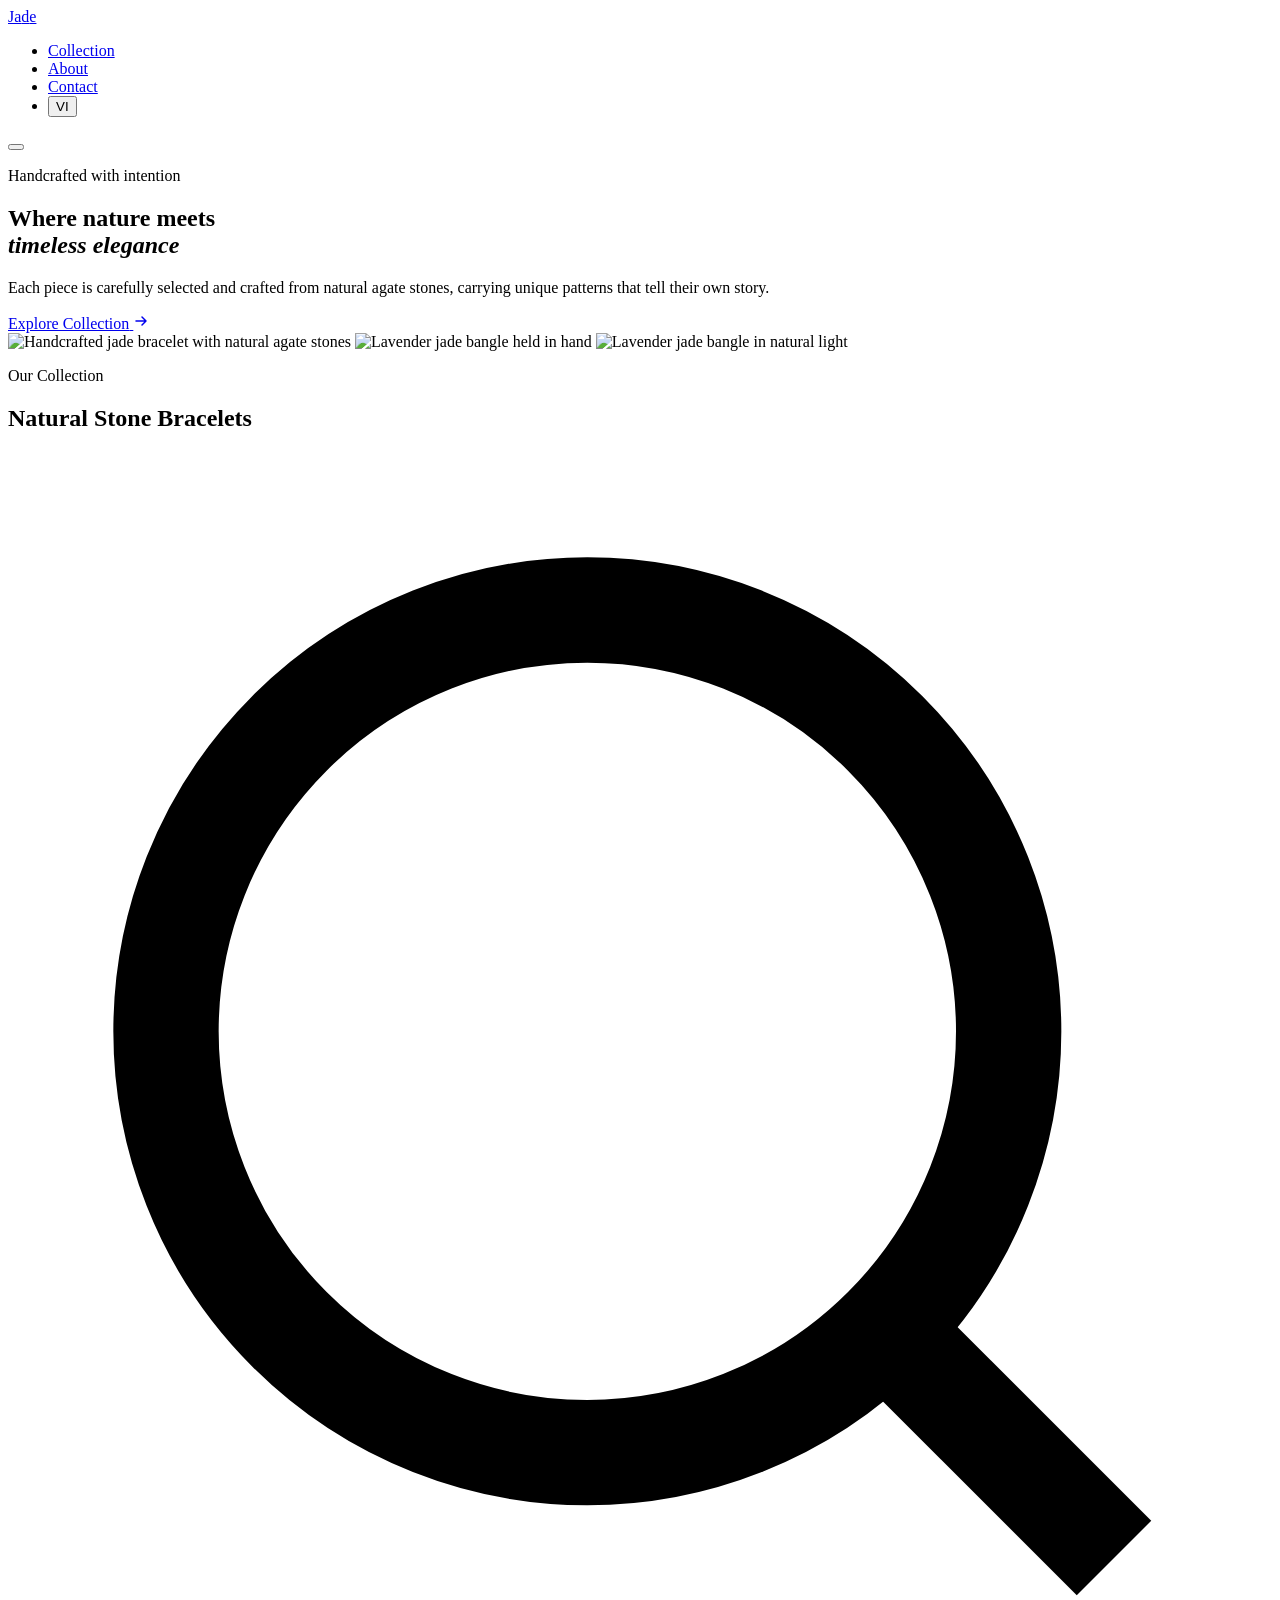
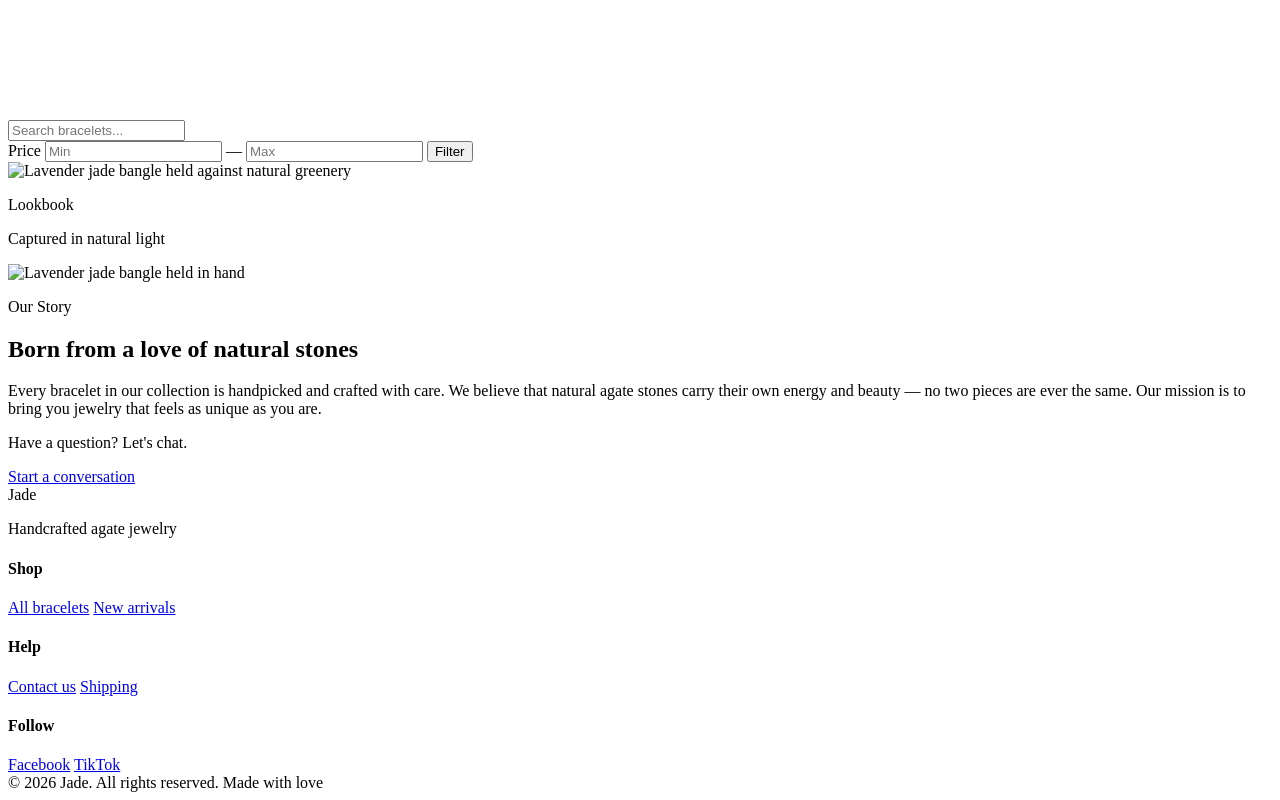
==== frontend/templates/index.html @ b658575b "refactor: changed frontend file tree to have templates and static" ====
<!DOCTYPE html>
<html lang="en">
<head>
<meta charset="UTF-8">
<meta name="viewport" content="width=device-width, initial-scale=1.0">
<title>Jade — Handcrafted Agate & Stone Jewelry</title>
<link rel="preconnect" href="https://fonts.googleapis.com">
<link href="https://fonts.googleapis.com/css2?family=Playfair+Display:ital,wght@0,400;0,500;0,600;1,400&family=Be+Vietnam+Pro:wght@300;400;500&display=swap" rel="stylesheet">
<link rel="stylesheet" href="/static/css/style.css">
</head>
<body>

<!-- NAVIGATION -->
<nav class="nav" id="nav">
  <a href="/" class="nav-logo">Ja<span>d</span>e</a>
  <ul class="nav-links">
    <li><a href="#collection" data-en="Collection" data-vi="B&#7897; s&#432;u t&#7853;p">Collection</a></li>
    <li><a href="#about" data-en="About" data-vi="V&#7873; ch&uacute;ng t&ocirc;i">About</a></li>
    <li><a href="#contact" data-en="Contact" data-vi="Li&ecirc;n h&#7879;">Contact</a></li>
    <li><button class="lang-toggle" onclick="toggleLang()">VI</button></li>
  </ul>
  <button class="mobile-menu-btn" onclick="toggleMobileMenu()">
    <span></span><span></span><span></span>
  </button>
</nav>

<!-- HERO -->
<section class="hero">
  <div class="hero-content">
    <p class="hero-tag" data-en="Handcrafted with intention" data-vi="Th&#7911; c&ocirc;ng t&#7915; tr&aacute;i tim">Handcrafted with intention</p>
    <h1 class="hero-title" data-en-html="Where nature meets<br><em>timeless elegance</em>" data-vi-html="N&#417;i thi&ecirc;n nhi&ecirc;n g&#7863;p g&#7905;<br><em>v&#7867; &#273;&#7865;p v&#297;nh c&#7917;u</em>">Where nature meets<br><em>timeless elegance</em></h1>
    <p class="hero-desc" data-en="Each piece is carefully selected and crafted from natural agate stones, carrying unique patterns that tell their own story." data-vi="M&#7895;i s&#7843;n ph&#7849;m &#273;&#432;&#7907;c ch&#7885;n l&#7885;c v&agrave; ch&#7871; t&aacute;c t&#7915; &#273;&aacute; m&atilde; n&atilde;o t&#7921; nhi&ecirc;n, mang nh&#7919;ng hoa v&#259;n &#273;&#7897;c &#273;&aacute;o k&#7875; c&acirc;u chuy&#7879;n ri&ecirc;ng.">Each piece is carefully selected and crafted from natural agate stones, carrying unique patterns that tell their own story.</p>
    <a href="#collection" class="hero-cta">
      <span data-en="Explore Collection" data-vi="Kh&aacute;m ph&aacute; b&#7897; s&#432;u t&#7853;p">Explore Collection</span>
      <svg width="16" height="16" viewBox="0 0 16 16" fill="none"><path d="M3 8h10M9 4l4 4-4 4" stroke="currentColor" stroke-width="1.5" stroke-linecap="round" stroke-linejoin="round"/></svg>
    </a>
  </div>
  <div class="hero-visual">
    <div class="hero-carousel" id="heroCarousel">
      <img src="/static/covers/cover%203.jpg" alt="Handcrafted jade bracelet with natural agate stones" class="hero-slide active">
      <img src="/static/covers/jade%20cover.jpg" alt="Lavender jade bangle held in hand" class="hero-slide">
      <img src="/static/covers/jade%20cover%201.jpg" alt="Lavender jade bangle in natural light" class="hero-slide">
    </div>
  </div>
</section>

<!-- COLLECTION -->
<section class="section" id="collection">
  <div class="section-header reveal">
    <p class="section-tag" data-en="Our Collection" data-vi="B&#7897; s&#432;u t&#7853;p">Our Collection</p>
    <h2 class="section-title" data-en="Natural Stone Bracelets" data-vi="V&ograve;ng tay &#273;&aacute; t&#7921; nhi&ecirc;n">Natural Stone Bracelets</h2>
    <div class="section-divider"></div>
  </div>

  <div class="filter-bar reveal">
    <div class="search-wrap">
      <svg viewBox="0 0 24 24" fill="none" stroke="currentColor" stroke-width="2"><circle cx="11" cy="11" r="8"/><path d="m21 21-4.35-4.35"/></svg>
      <input type="text" class="search-input" id="searchInput" data-en-placeholder="Search bracelets..." data-vi-placeholder="T&igrave;m ki&#7871;m v&ograve;ng tay..." placeholder="Search bracelets...">
    </div>
    <div class="filter-group">
      <span class="filter-label" data-en="Price" data-vi="Gi&aacute;">Price</span>
      <input type="number" class="filter-input" id="minPrice" placeholder="Min" min="0">
      <span style="color:var(--stone-300)">—</span>
      <input type="number" class="filter-input" id="maxPrice" placeholder="Max" min="0">
      <button class="filter-btn" onclick="applyFilter()" data-en="Filter" data-vi="L&#7885;c">Filter</button>
    </div>
  </div>

  <div class="products-grid" id="productsGrid">
    <!-- Products will be loaded from API -->
  </div>
</section>

<!-- LOOKBOOK -->
<section class="lookbook reveal">
  <img src="/static/covers/jade%20cover%201.jpg" alt="Lavender jade bangle held against natural greenery" class="lookbook-image">
  <div class="lookbook-overlay">
    <p class="lookbook-tag" data-en="Lookbook" data-vi="B&#7897; &#7843;nh">Lookbook</p>
    <p class="lookbook-text" data-en="Captured in natural light" data-vi="Ch&#7909;p d&#432;&#7899;i &aacute;nh s&aacute;ng t&#7921; nhi&ecirc;n">Captured in natural light</p>
  </div>
</section>

<!-- ABOUT -->
<section class="about" id="about">
  <div class="about-visual">
    <img src="/static/covers/jade%20cover.jpg" alt="Lavender jade bangle held in hand" class="about-image">
  </div>
  <div class="about-content">
    <p class="section-tag" data-en="Our Story" data-vi="C&acirc;u chuy&#7879;n">Our Story</p>
    <h2 class="section-title" data-en="Born from a love of natural stones" data-vi="B&#7855;t ngu&#7891;n t&#7915; t&igrave;nh y&ecirc;u &#273;&aacute; t&#7921; nhi&ecirc;n">Born from a love of natural stones</h2>
    <p class="about-text" data-en="Every bracelet in our collection is handpicked and crafted with care. We believe that natural agate stones carry their own energy and beauty — no two pieces are ever the same. Our mission is to bring you jewelry that feels as unique as you are." data-vi="M&#7895;i chi&#7871;c v&ograve;ng tay trong b&#7897; s&#432;u t&#7853;p c&#7911;a ch&uacute;ng t&ocirc;i &#273;&#7873;u &#273;&#432;&#7907;c ch&#7885;n l&#7885;c v&agrave; ch&#7871; t&aacute;c c&#7849;n th&#7853;n. Ch&uacute;ng t&ocirc;i tin r&#7857;ng &#273;&aacute; m&atilde; n&atilde;o t&#7921; nhi&ecirc;n mang n&#259;ng l&#432;&#7907;ng v&agrave; v&#7867; &#273;&#7865;p ri&ecirc;ng — kh&ocirc;ng c&oacute; hai vi&ecirc;n &#273;&aacute; n&agrave;o gi&#7889;ng nhau.">Every bracelet in our collection is handpicked and crafted with care. We believe that natural agate stones carry their own energy and beauty — no two pieces are ever the same. Our mission is to bring you jewelry that feels as unique as you are.</p>
  </div>
</section>

<!-- CONTACT BAR -->
<section class="contact-bar" id="contact">
  <p class="contact-text" data-en="Have a question? Let's chat." data-vi="B&#7841;n c&oacute; c&acirc;u h&#7887;i? H&atilde;y tr&ograve; chuy&#7879;n.">Have a question? Let's chat.</p>
  <a href="#" class="contact-btn" data-en="Start a conversation" data-vi="B&#7855;t &#273;&#7847;u tr&ograve; chuy&#7879;n">Start a conversation</a>
</section>

<!-- FOOTER -->
<footer class="footer">
  <div class="footer-top">
    <div>
      <div class="footer-brand">Ja<span>d</span>e</div>
      <p class="footer-tagline" data-en="Handcrafted agate jewelry" data-vi="Trang s&#7913;c m&atilde; n&atilde;o th&#7911; c&ocirc;ng">Handcrafted agate jewelry</p>
    </div>
    <div class="footer-links">
      <div class="footer-col">
        <h4 data-en="Shop" data-vi="Mua s&#7855;m">Shop</h4>
        <a href="#collection" data-en="All bracelets" data-vi="T&#7845;t c&#7843; v&ograve;ng tay">All bracelets</a>
        <a href="#" data-en="New arrivals" data-vi="H&agrave;ng m&#7899;i">New arrivals</a>
      </div>
      <div class="footer-col">
        <h4 data-en="Help" data-vi="H&#7895; tr&#7907;">Help</h4>
        <a href="#contact" data-en="Contact us" data-vi="Li&ecirc;n h&#7879;">Contact us</a>
        <a href="#" data-en="Shipping" data-vi="V&#7853;n chuy&#7875;n">Shipping</a>
      </div>
      <div class="footer-col">
        <h4 data-en="Follow" data-vi="Theo d&otilde;i">Follow</h4>
        <a href="#">Facebook</a>
        <a href="#">TikTok</a>
      </div>
    </div>
  </div>
  <div class="footer-bottom">
    <span>&copy; 2026 Jade. All rights reserved.</span>
    <span data-en="Made with love" data-vi="L&agrave;m v&#7899;i t&igrave;nh y&ecirc;u">Made with love</span>
  </div>
</footer>

<script src="/static/js/app.js"></script>

</body>
</html>
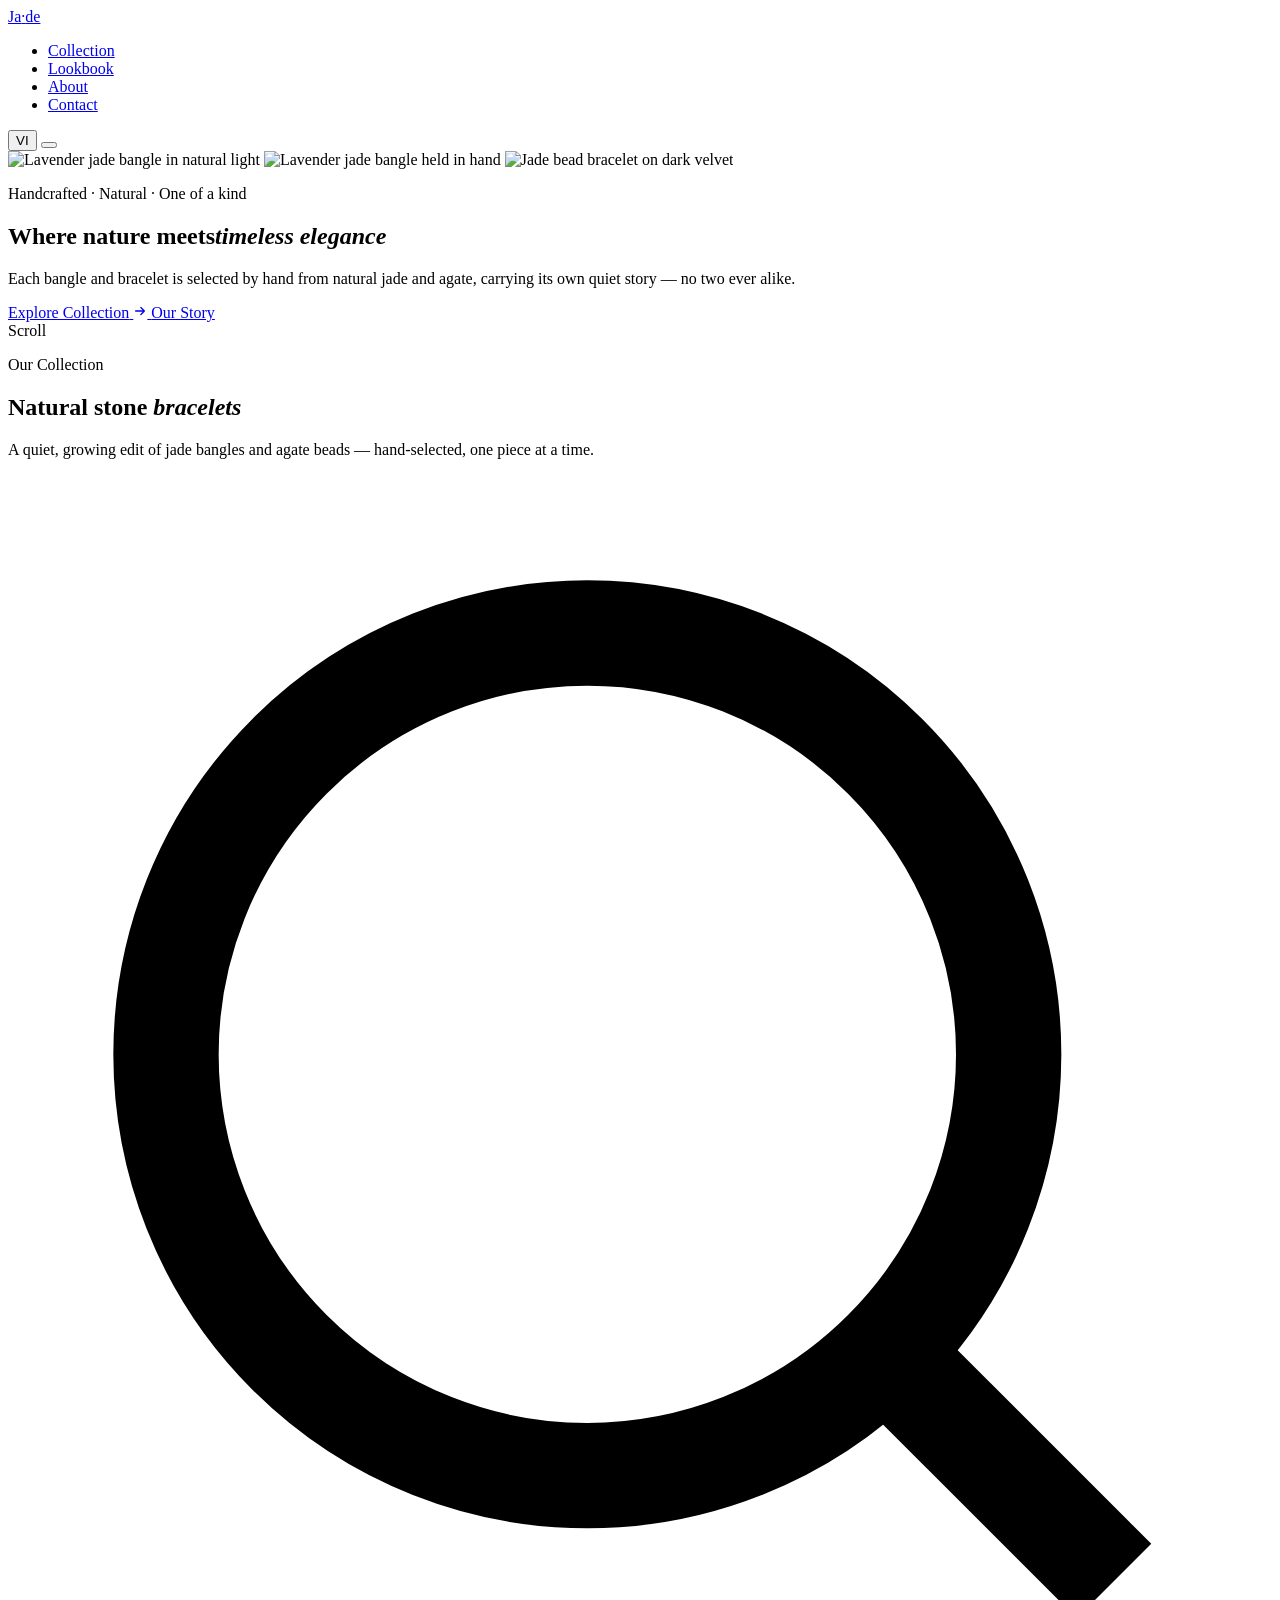
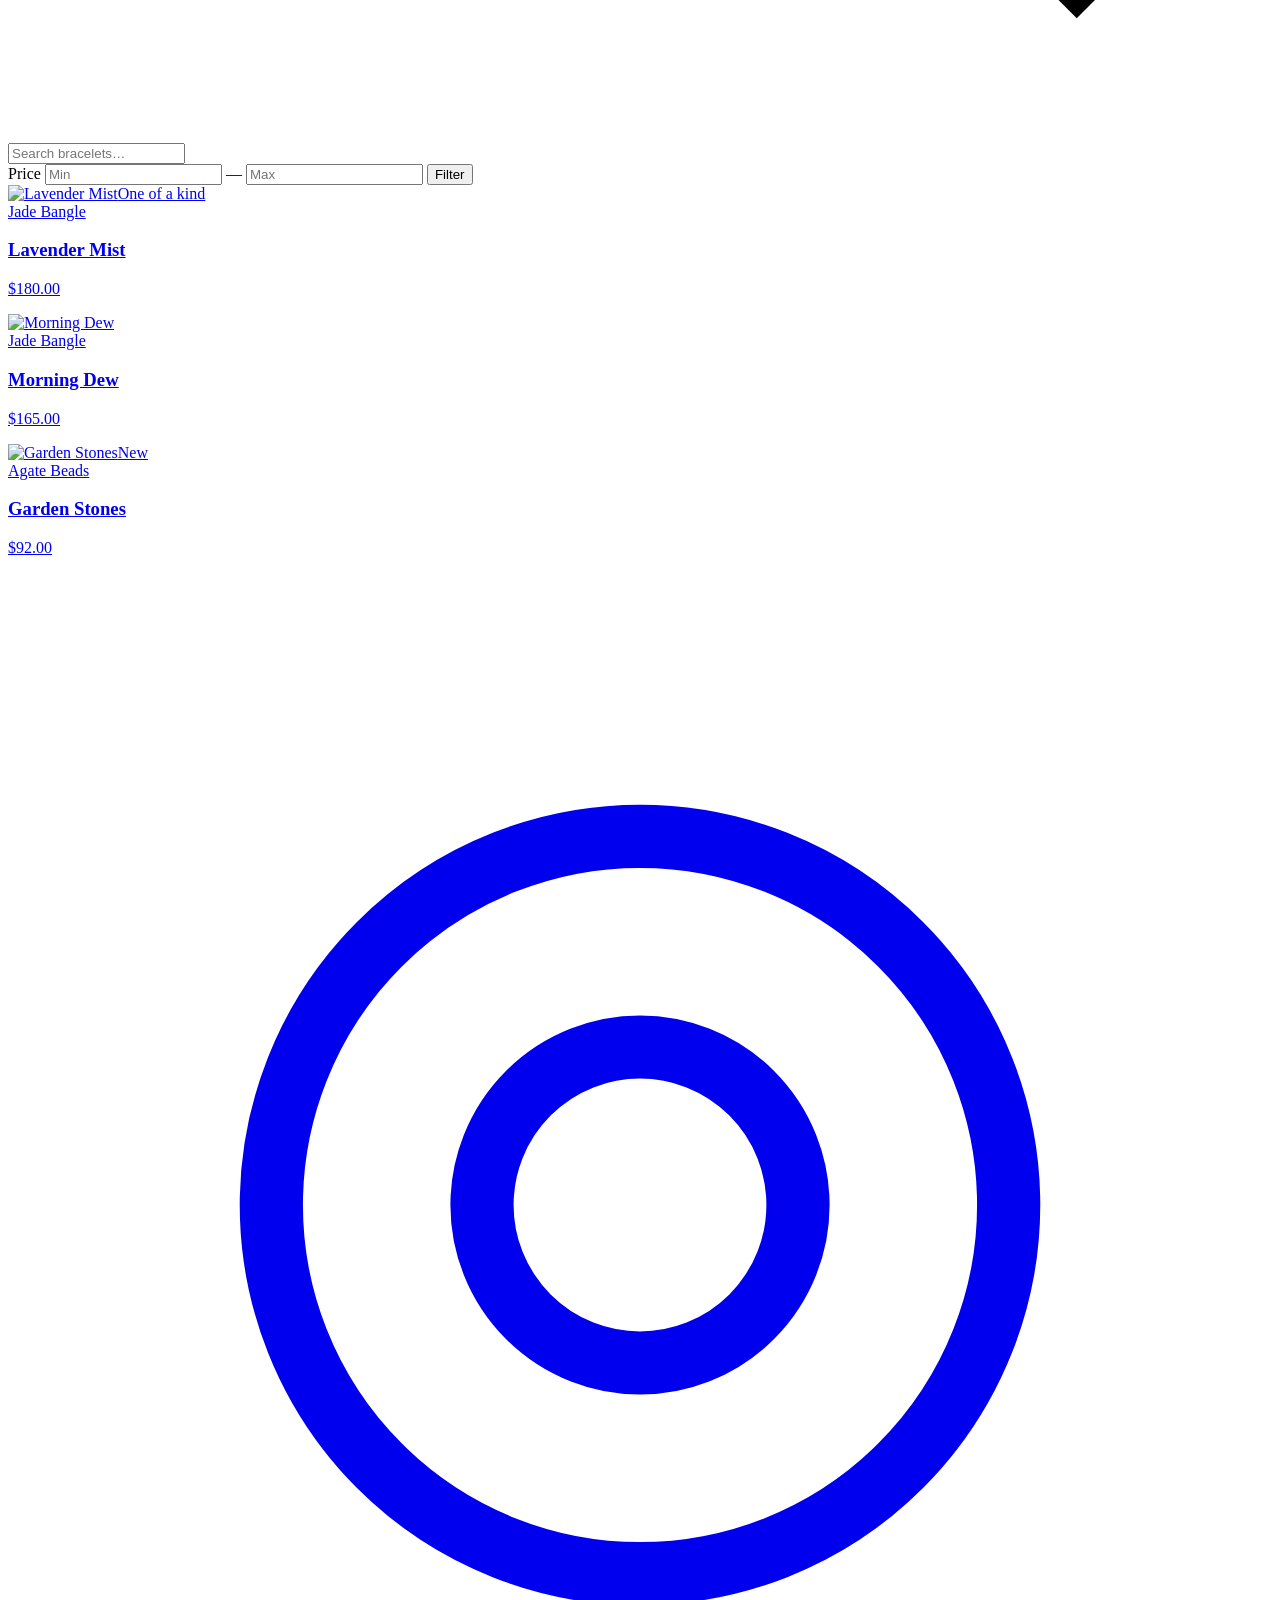
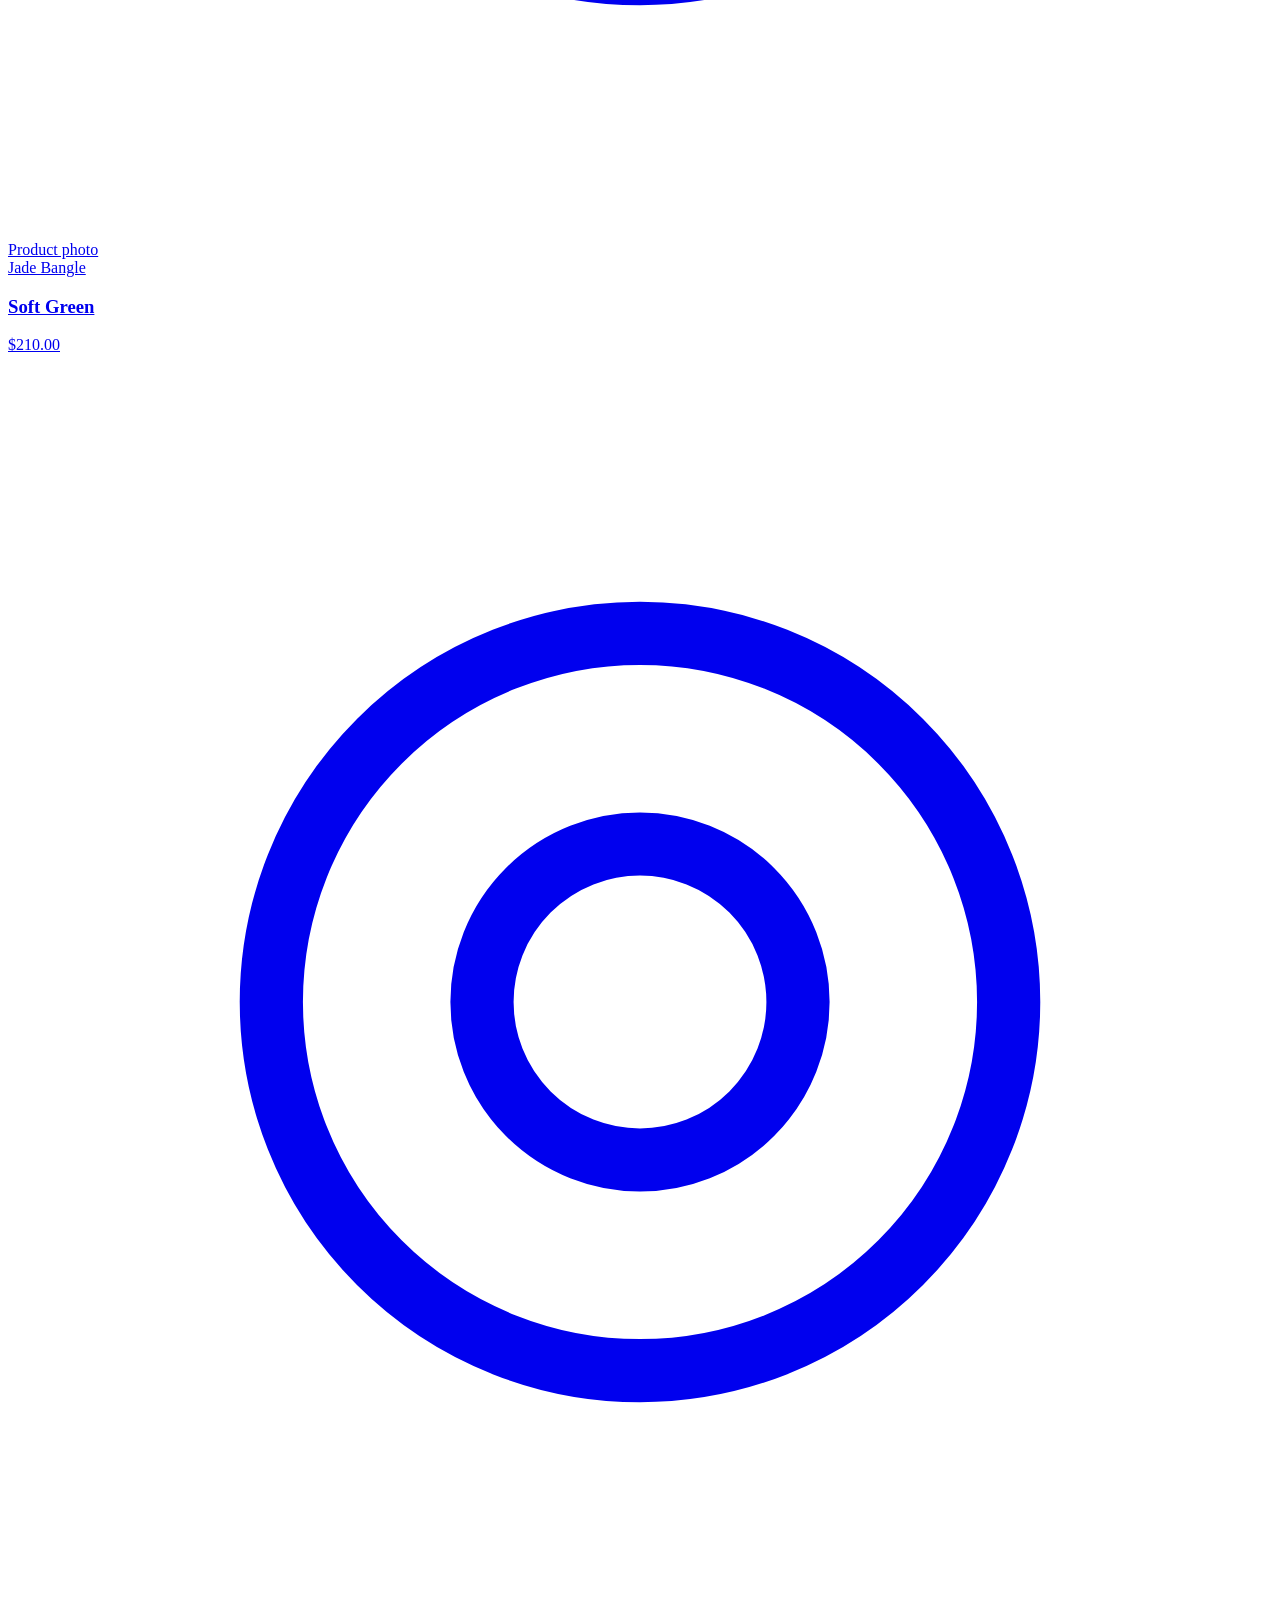
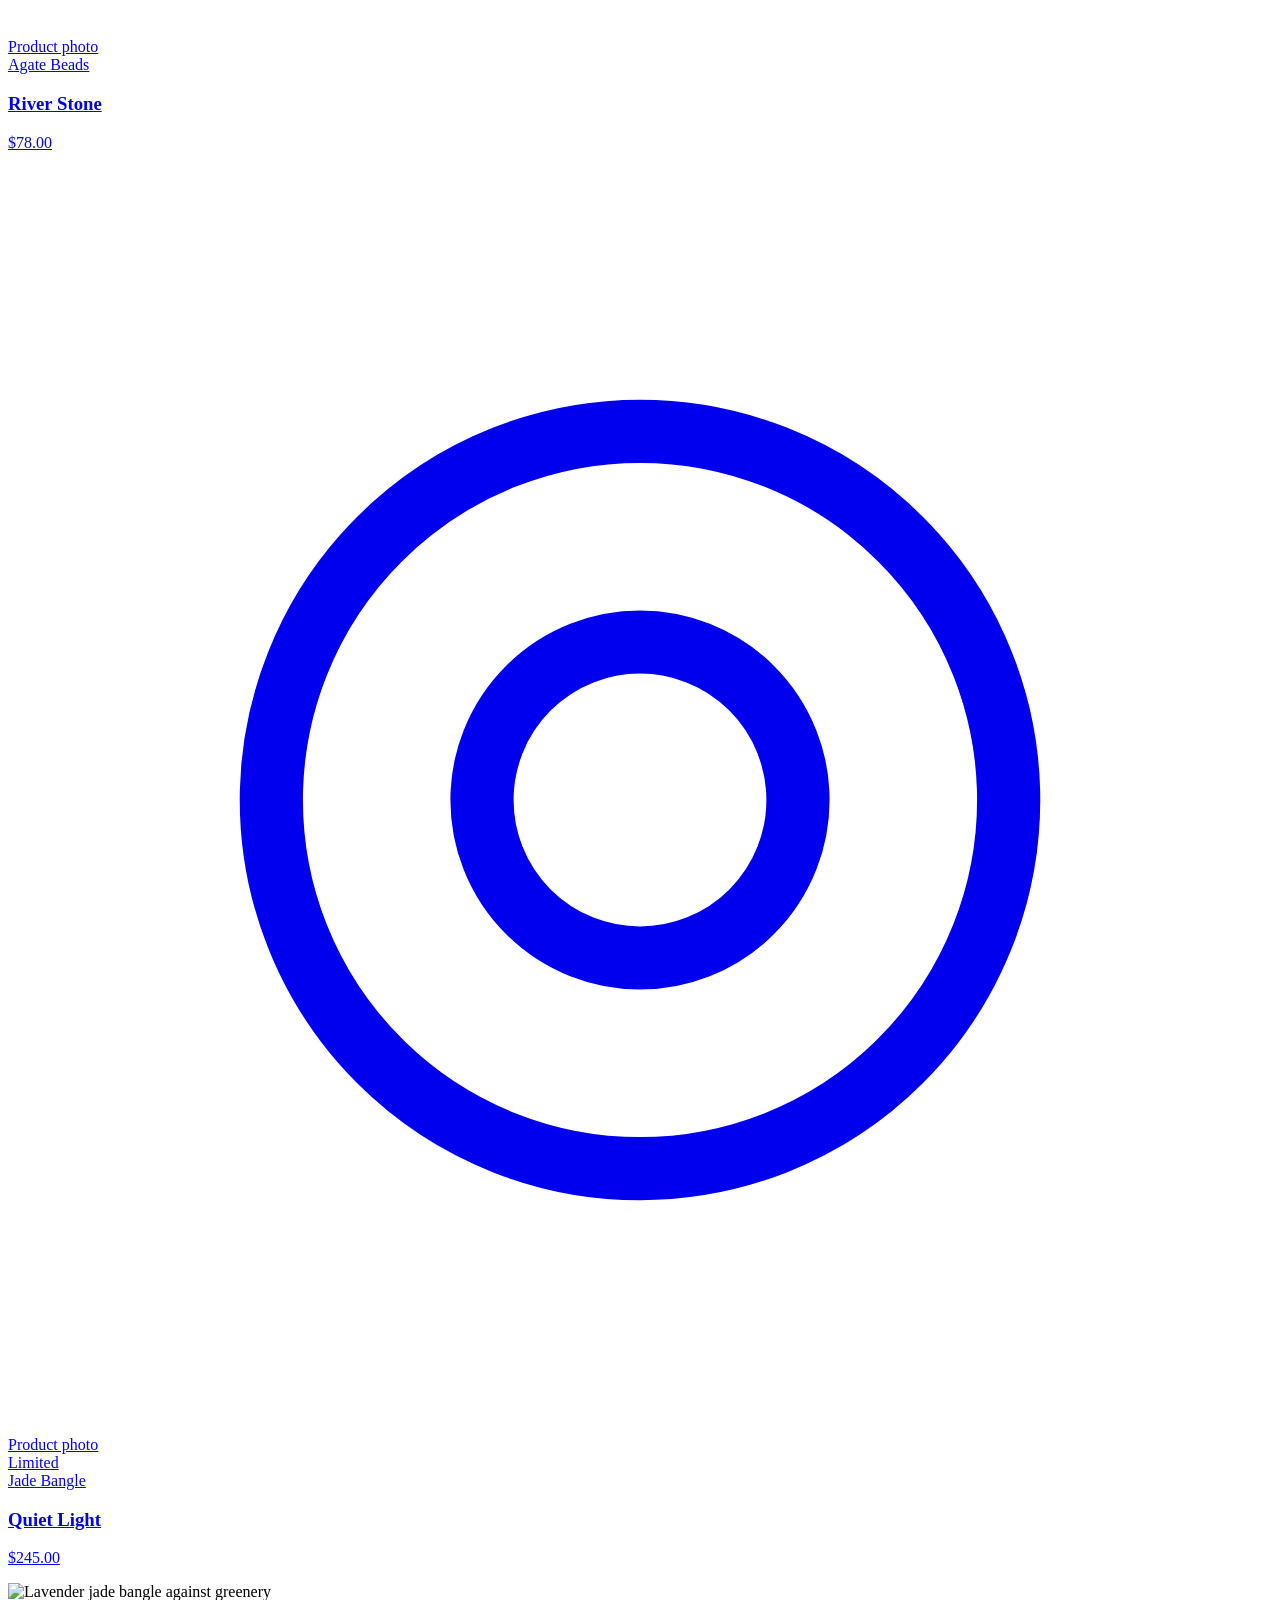
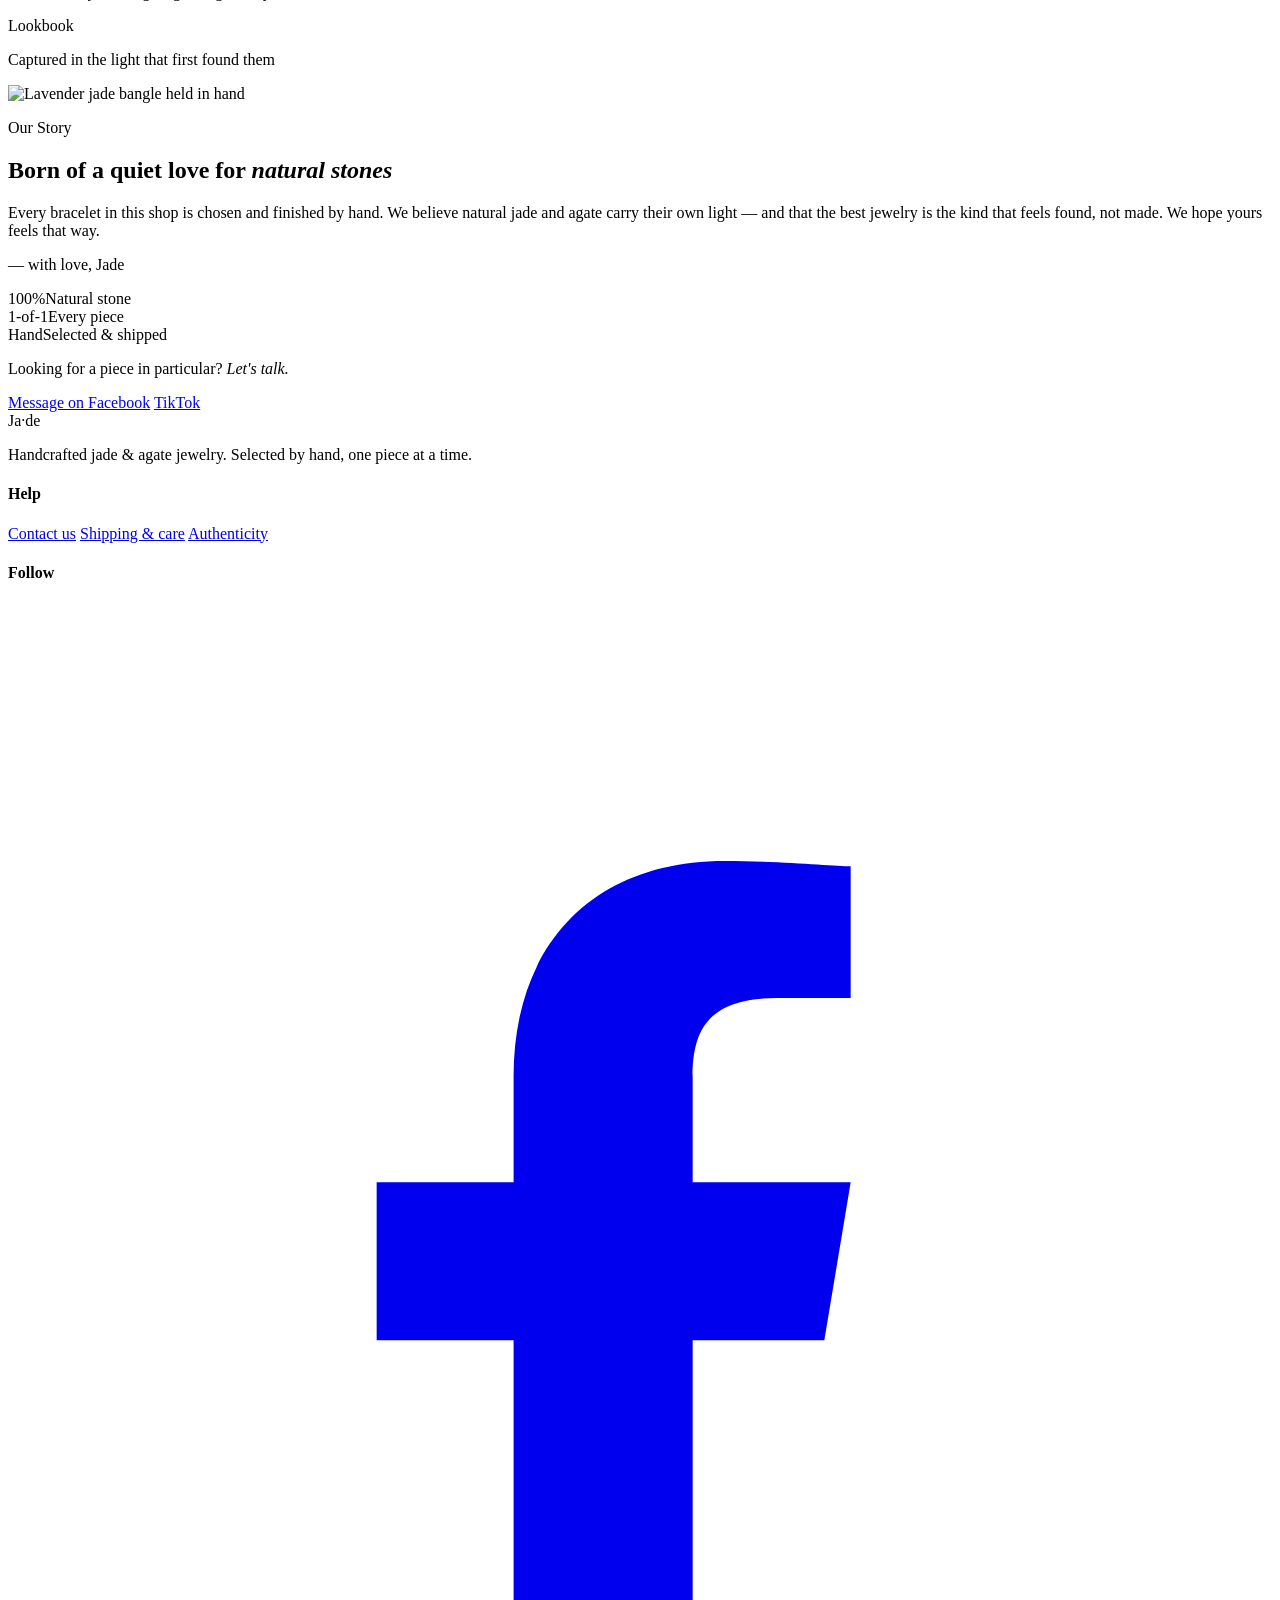
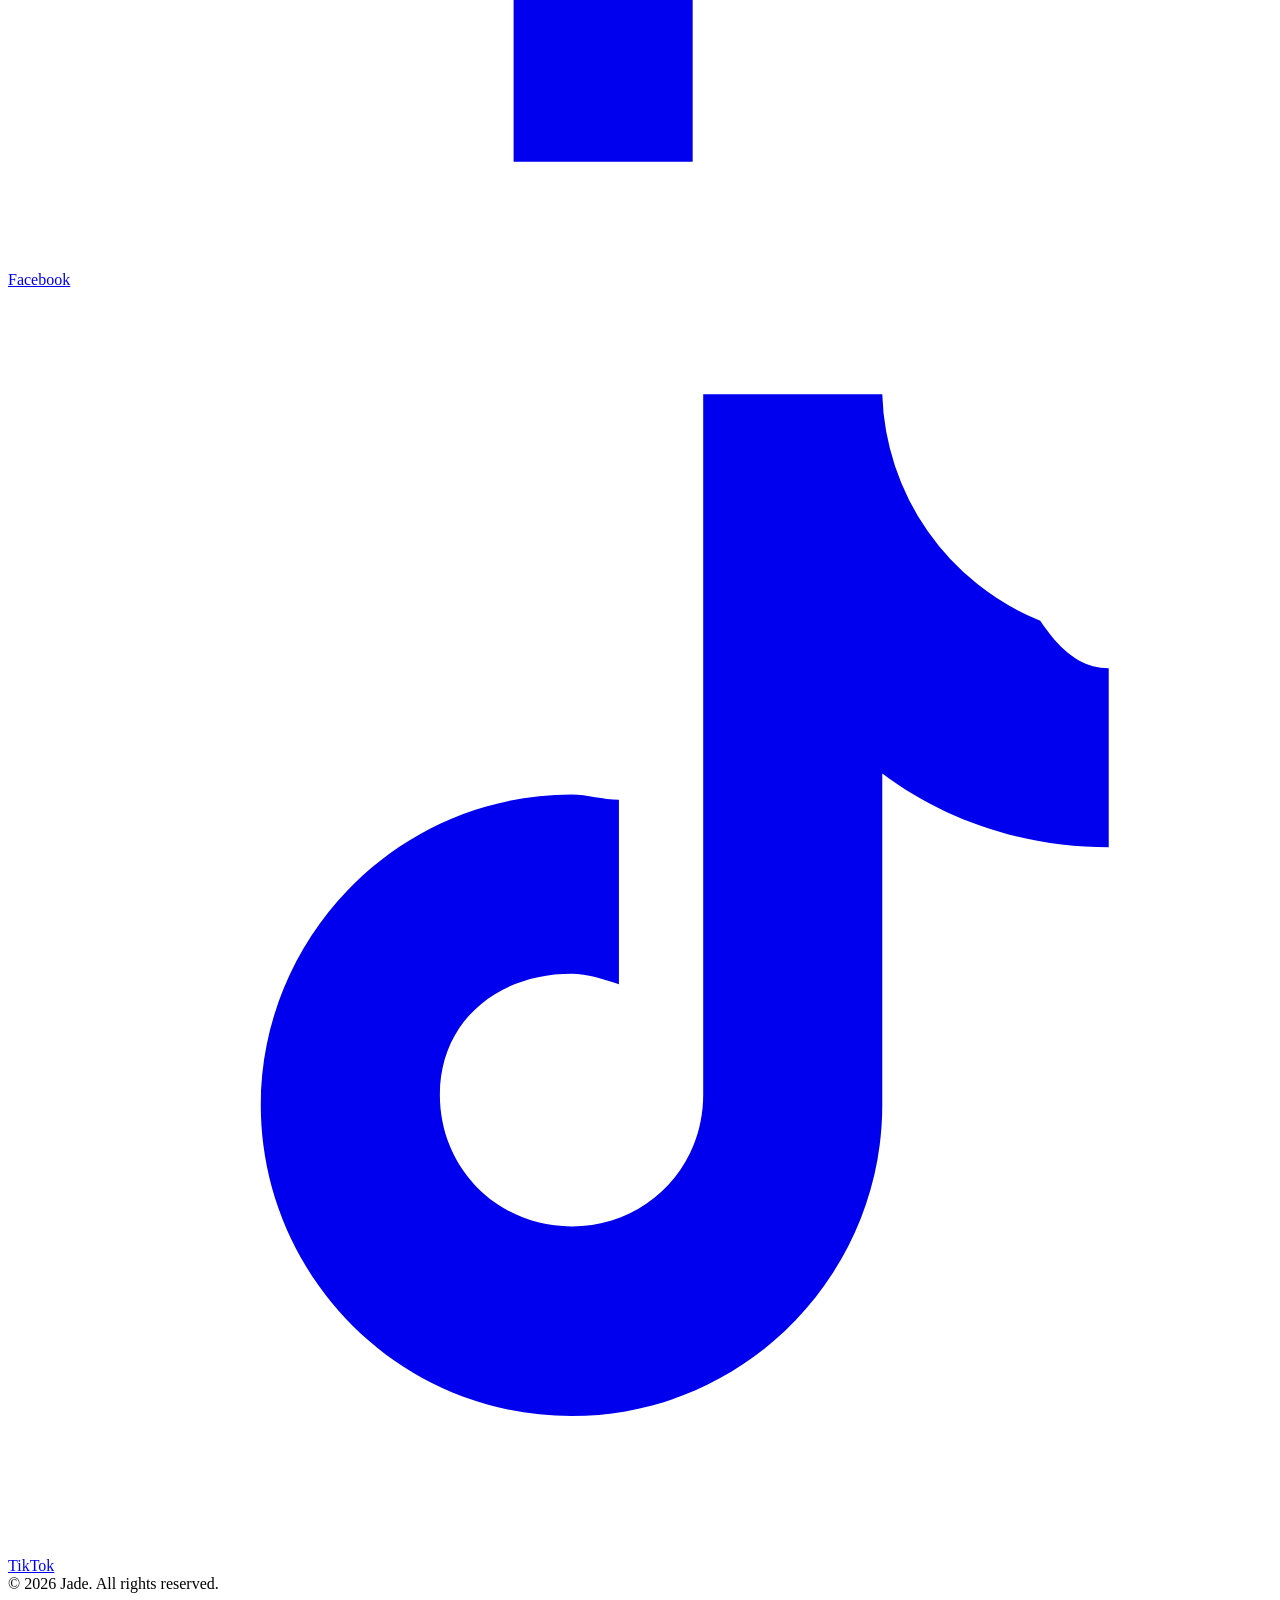
==== commit d1256d4d: "fix: frontend wire up with backend routes" ====
--- a/frontend/templates/index.html
+++ b/frontend/templates/index.html
@@ -3,133 +3,309 @@
 <head>
 <meta charset="UTF-8">
 <meta name="viewport" content="width=device-width, initial-scale=1.0">
-<title>Jade — Handcrafted Agate & Stone Jewelry</title>
+<title>Jade — Handcrafted Jade &amp; Natural Stone Jewelry</title>
 <link rel="preconnect" href="https://fonts.googleapis.com">
-<link href="https://fonts.googleapis.com/css2?family=Playfair+Display:ital,wght@0,400;0,500;0,600;1,400&family=Be+Vietnam+Pro:wght@300;400;500&display=swap" rel="stylesheet">
+<link rel="preconnect" href="https://fonts.gstatic.com" crossorigin>
+<link href="https://fonts.googleapis.com/css2?family=Cormorant+Garamond:ital,wght@0,300;0,400;0,500;0,600;1,300;1,400;1,500&family=Be+Vietnam+Pro:wght@300;400;500;600&family=JetBrains+Mono:wght@400&display=swap" rel="stylesheet">
 <link rel="stylesheet" href="/static/css/style.css">
 </head>
 <body>
 
-<!-- NAVIGATION -->
-<nav class="nav" id="nav">
-  <a href="/" class="nav-logo">Ja<span>d</span>e</a>
-  <ul class="nav-links">
-    <li><a href="#collection" data-en="Collection" data-vi="B&#7897; s&#432;u t&#7853;p">Collection</a></li>
-    <li><a href="#about" data-en="About" data-vi="V&#7873; ch&uacute;ng t&ocirc;i">About</a></li>
-    <li><a href="#contact" data-en="Contact" data-vi="Li&ecirc;n h&#7879;">Contact</a></li>
-    <li><button class="lang-toggle" onclick="toggleLang()">VI</button></li>
-  </ul>
-  <button class="mobile-menu-btn" onclick="toggleMobileMenu()">
-    <span></span><span></span><span></span>
-  </button>
+<!-- NAV -->
+<nav class="nav over-dark" id="nav">
+  <div class="nav-left">
+    <a href="index.html" class="nav-logo"><span class="logo-text">Ja<span class="dot">·</span>de</span></a>
+  </div>
+  <div class="nav-center">
+    <ul class="nav-links">
+      <li><a href="#collection" data-en="Collection" data-vi="Bộ sưu tập">Collection</a></li>
+      <li><a href="#lookbook" data-en="Lookbook" data-vi="Khoảnh khắc">Lookbook</a></li>
+      <li><a href="#about" data-en="About" data-vi="Về chúng tôi">About</a></li>
+      <li><a href="#contact" data-en="Contact" data-vi="Liên hệ">Contact</a></li>
+    </ul>
+  </div>
+  <div class="nav-right">
+    <button class="lang-toggle" onclick="toggleLang()" id="langBtn">VI</button>
+    <button class="mobile-menu-btn" onclick="toggleMobileMenu()" aria-label="Menu">
+      <span></span><span></span><span></span>
+    </button>
+  </div>
 </nav>
 
 <!-- HERO -->
-<section class="hero">
-  <div class="hero-content">
-    <p class="hero-tag" data-en="Handcrafted with intention" data-vi="Th&#7911; c&ocirc;ng t&#7915; tr&aacute;i tim">Handcrafted with intention</p>
-    <h1 class="hero-title" data-en-html="Where nature meets<br><em>timeless elegance</em>" data-vi-html="N&#417;i thi&ecirc;n nhi&ecirc;n g&#7863;p g&#7905;<br><em>v&#7867; &#273;&#7865;p v&#297;nh c&#7917;u</em>">Where nature meets<br><em>timeless elegance</em></h1>
-    <p class="hero-desc" data-en="Each piece is carefully selected and crafted from natural agate stones, carrying unique patterns that tell their own story." data-vi="M&#7895;i s&#7843;n ph&#7849;m &#273;&#432;&#7907;c ch&#7885;n l&#7885;c v&agrave; ch&#7871; t&aacute;c t&#7915; &#273;&aacute; m&atilde; n&atilde;o t&#7921; nhi&ecirc;n, mang nh&#7919;ng hoa v&#259;n &#273;&#7897;c &#273;&aacute;o k&#7875; c&acirc;u chuy&#7879;n ri&ecirc;ng.">Each piece is carefully selected and crafted from natural agate stones, carrying unique patterns that tell their own story.</p>
-    <a href="#collection" class="hero-cta">
-      <span data-en="Explore Collection" data-vi="Kh&aacute;m ph&aacute; b&#7897; s&#432;u t&#7853;p">Explore Collection</span>
-      <svg width="16" height="16" viewBox="0 0 16 16" fill="none"><path d="M3 8h10M9 4l4 4-4 4" stroke="currentColor" stroke-width="1.5" stroke-linecap="round" stroke-linejoin="round"/></svg>
-    </a>
-  </div>
-  <div class="hero-visual">
-    <div class="hero-carousel" id="heroCarousel">
-      <img src="/static/covers/cover%203.jpg" alt="Handcrafted jade bracelet with natural agate stones" class="hero-slide active">
-      <img src="/static/covers/jade%20cover.jpg" alt="Lavender jade bangle held in hand" class="hero-slide">
-      <img src="/static/covers/jade%20cover%201.jpg" alt="Lavender jade bangle in natural light" class="hero-slide">
-    </div>
+<section class="hero" id="hero">
+  <div class="hero-media" id="heroMedia">
+    <img src="/static/covers/jade_cover_1.jpg" alt="Lavender jade bangle in natural light" class="active">
+    <img src="/static/covers/jade_cover.jpg" alt="Lavender jade bangle held in hand">
+    <img src="/static/covers/cover_3.jpg" alt="Jade bead bracelet on dark velvet">
+  </div>
+  <div class="hero-scrim"></div>
+
+  <div class="hero-inner">
+    <p class="hero-tag" data-en="Handcrafted · Natural · One of a kind" data-vi="Thủ công · Tự nhiên · Độc bản">Handcrafted · Natural · One of a kind</p>
+    <h1 class="hero-title" data-en-html="Where nature meets<em>timeless elegance</em>" data-vi-html="Nơi thiên nhiên gặp gỡ<em>vẻ đẹp vĩnh cửu</em>">Where nature meets<em>timeless elegance</em></h1>
+    <p class="hero-desc" data-en="Each bangle and bracelet is selected by hand from natural jade and agate, carrying its own quiet story — no two ever alike." data-vi="Mỗi chiếc vòng được chọn thủ công từ ngọc bích và mã não tự nhiên, mang theo câu chuyện riêng — không chiếc nào giống nhau.">Each bangle and bracelet is selected by hand from natural jade and agate, carrying its own quiet story — no two ever alike.</p>
+    <div class="hero-actions">
+      <a href="#collection" class="btn btn-primary">
+        <span data-en="Explore Collection" data-vi="Khám phá bộ sưu tập">Explore Collection</span>
+        <svg width="14" height="14" viewBox="0 0 16 16" fill="none"><path d="M3 8h10M9 4l4 4-4 4" stroke="currentColor" stroke-width="1.5" stroke-linecap="round" stroke-linejoin="round"/></svg>
+      </a>
+      <a href="#about" class="btn btn-ghost">
+        <span data-en="Our Story" data-vi="Câu chuyện">Our Story</span>
+      </a>
+    </div>
+  </div>
+
+  <div class="hero-dots" id="heroDots">
+    <span class="hero-dot active" data-idx="0"></span>
+    <span class="hero-dot" data-idx="1"></span>
+    <span class="hero-dot" data-idx="2"></span>
+  </div>
+
+  <div class="hero-scroll">
+    <span data-en="Scroll" data-vi="Cuộn">Scroll</span>
   </div>
 </section>
 
 <!-- COLLECTION -->
 <section class="section" id="collection">
   <div class="section-header reveal">
-    <p class="section-tag" data-en="Our Collection" data-vi="B&#7897; s&#432;u t&#7853;p">Our Collection</p>
-    <h2 class="section-title" data-en="Natural Stone Bracelets" data-vi="V&ograve;ng tay &#273;&aacute; t&#7921; nhi&ecirc;n">Natural Stone Bracelets</h2>
+    <p class="eyebrow" data-en="Our Collection" data-vi="Bộ sưu tập">Our Collection</p>
+    <h2 class="section-title" data-en-html="Natural stone <em>bracelets</em>" data-vi-html="Vòng tay <em>đá tự nhiên</em>">Natural stone <em>bracelets</em></h2>
     <div class="section-divider"></div>
+    <p class="section-sub" data-en="A quiet, growing edit of jade bangles and agate beads — hand-selected, one piece at a time." data-vi="Bộ sưu tập nhỏ nhưng tinh tế gồm vòng ngọc và hạt mã não — được chọn lọc thủ công từng chiếc.">A quiet, growing edit of jade bangles and agate beads — hand-selected, one piece at a time.</p>
   </div>
 
   <div class="filter-bar reveal">
     <div class="search-wrap">
       <svg viewBox="0 0 24 24" fill="none" stroke="currentColor" stroke-width="2"><circle cx="11" cy="11" r="8"/><path d="m21 21-4.35-4.35"/></svg>
-      <input type="text" class="search-input" id="searchInput" data-en-placeholder="Search bracelets..." data-vi-placeholder="T&igrave;m ki&#7871;m v&ograve;ng tay..." placeholder="Search bracelets...">
+      <input type="text" class="search-input" id="searchInput" data-en-placeholder="Search bracelets…" data-vi-placeholder="Tìm kiếm vòng tay…" placeholder="Search bracelets…">
     </div>
     <div class="filter-group">
-      <span class="filter-label" data-en="Price" data-vi="Gi&aacute;">Price</span>
+      <span class="filter-label" data-en="Price" data-vi="Giá">Price</span>
       <input type="number" class="filter-input" id="minPrice" placeholder="Min" min="0">
-      <span style="color:var(--stone-300)">—</span>
+      <span style="color:var(--ink-300)">—</span>
       <input type="number" class="filter-input" id="maxPrice" placeholder="Max" min="0">
-      <button class="filter-btn" onclick="applyFilter()" data-en="Filter" data-vi="L&#7885;c">Filter</button>
+      <button class="filter-btn" onclick="applyFilter()" data-en="Filter" data-vi="Lọc">Filter</button>
     </div>
   </div>
 
   <div class="products-grid" id="productsGrid">
-    <!-- Products will be loaded from API -->
+    <!-- Placeholders render here until API returns real products -->
   </div>
 </section>
 
 <!-- LOOKBOOK -->
-<section class="lookbook reveal">
-  <img src="/static/covers/jade%20cover%201.jpg" alt="Lavender jade bangle held against natural greenery" class="lookbook-image">
+<section class="lookbook reveal" id="lookbook">
+  <img src="/static/covers/jade_cover_1.jpg" alt="Lavender jade bangle against greenery" class="lookbook-image">
   <div class="lookbook-overlay">
-    <p class="lookbook-tag" data-en="Lookbook" data-vi="B&#7897; &#7843;nh">Lookbook</p>
-    <p class="lookbook-text" data-en="Captured in natural light" data-vi="Ch&#7909;p d&#432;&#7899;i &aacute;nh s&aacute;ng t&#7921; nhi&ecirc;n">Captured in natural light</p>
+    <p class="eyebrow lookbook-tag" data-en="Lookbook" data-vi="Bộ ảnh">Lookbook</p>
+    <p class="lookbook-text" data-en="Captured in the light that first found them" data-vi="Chụp dưới ánh sáng đầu tiên gặp gỡ">Captured in the light that first found them</p>
   </div>
 </section>
 
 <!-- ABOUT -->
 <section class="about" id="about">
   <div class="about-visual">
-    <img src="/static/covers/jade%20cover.jpg" alt="Lavender jade bangle held in hand" class="about-image">
+    <img src="/static/covers/jade_cover.jpg" alt="Lavender jade bangle held in hand" class="about-image">
   </div>
   <div class="about-content">
-    <p class="section-tag" data-en="Our Story" data-vi="C&acirc;u chuy&#7879;n">Our Story</p>
-    <h2 class="section-title" data-en="Born from a love of natural stones" data-vi="B&#7855;t ngu&#7891;n t&#7915; t&igrave;nh y&ecirc;u &#273;&aacute; t&#7921; nhi&ecirc;n">Born from a love of natural stones</h2>
-    <p class="about-text" data-en="Every bracelet in our collection is handpicked and crafted with care. We believe that natural agate stones carry their own energy and beauty — no two pieces are ever the same. Our mission is to bring you jewelry that feels as unique as you are." data-vi="M&#7895;i chi&#7871;c v&ograve;ng tay trong b&#7897; s&#432;u t&#7853;p c&#7911;a ch&uacute;ng t&ocirc;i &#273;&#7873;u &#273;&#432;&#7907;c ch&#7885;n l&#7885;c v&agrave; ch&#7871; t&aacute;c c&#7849;n th&#7853;n. Ch&uacute;ng t&ocirc;i tin r&#7857;ng &#273;&aacute; m&atilde; n&atilde;o t&#7921; nhi&ecirc;n mang n&#259;ng l&#432;&#7907;ng v&agrave; v&#7867; &#273;&#7865;p ri&ecirc;ng — kh&ocirc;ng c&oacute; hai vi&ecirc;n &#273;&aacute; n&agrave;o gi&#7889;ng nhau.">Every bracelet in our collection is handpicked and crafted with care. We believe that natural agate stones carry their own energy and beauty — no two pieces are ever the same. Our mission is to bring you jewelry that feels as unique as you are.</p>
+    <p class="eyebrow" data-en="Our Story" data-vi="Câu chuyện">Our Story</p>
+    <h2 class="section-title" data-en-html="Born of a quiet love for <em>natural stones</em>" data-vi-html="Từ tình yêu lặng lẽ với <em>đá tự nhiên</em>">Born of a quiet love for <em>natural stones</em></h2>
+    <p class="about-text" data-en="Every bracelet in this shop is chosen and finished by hand. We believe natural jade and agate carry their own light — and that the best jewelry is the kind that feels found, not made. We hope yours feels that way." data-vi="Mỗi chiếc vòng trong cửa hàng đều được chọn và hoàn thiện thủ công. Chúng tôi tin rằng ngọc bích và mã não tự nhiên mang ánh sáng riêng — và trang sức đẹp nhất là trang sức cảm giác như được tìm thấy, không phải tạo ra. Chúng tôi hy vọng bạn cũng cảm nhận được điều đó.">Every bracelet in this shop is chosen and finished by hand. We believe natural jade and agate carry their own light — and that the best jewelry is the kind that feels found, not made. We hope yours feels that way.</p>
+    <p class="about-sign" data-en="— with love, Jade" data-vi="— thương mến, Jade">— with love, Jade</p>
+    <div class="about-stats">
+      <div class="about-stat"><span class="about-stat-num">100%</span><span class="about-stat-label" data-en="Natural stone" data-vi="Đá tự nhiên">Natural stone</span></div>
+      <div class="about-stat"><span class="about-stat-num">1-of-1</span><span class="about-stat-label" data-en="Every piece" data-vi="Mỗi sản phẩm">Every piece</span></div>
+      <div class="about-stat"><span class="about-stat-num">Hand</span><span class="about-stat-label" data-en="Selected &amp; shipped" data-vi="Chọn &amp; gửi">Selected &amp; shipped</span></div>
+    </div>
   </div>
 </section>
 
 <!-- CONTACT BAR -->
 <section class="contact-bar" id="contact">
-  <p class="contact-text" data-en="Have a question? Let's chat." data-vi="B&#7841;n c&oacute; c&acirc;u h&#7887;i? H&atilde;y tr&ograve; chuy&#7879;n.">Have a question? Let's chat.</p>
-  <a href="#" class="contact-btn" data-en="Start a conversation" data-vi="B&#7855;t &#273;&#7847;u tr&ograve; chuy&#7879;n">Start a conversation</a>
+  <p class="contact-text" data-en-html="Looking for a piece in particular? <em>Let's talk.</em>" data-vi-html="Tìm một món riêng? <em>Hãy trò chuyện.</em>">Looking for a piece in particular? <em>Let's talk.</em></p>
+  <div class="contact-actions">
+    <a href="https://facebook.com" target="_blank" rel="noopener" class="btn btn-primary"><span data-en="Message on Facebook" data-vi="Nhắn qua Facebook">Message on Facebook</span></a>
+    <a href="https://tiktok.com" target="_blank" rel="noopener" class="btn btn-ghost"><span>TikTok</span></a>
+  </div>
 </section>
 
 <!-- FOOTER -->
 <footer class="footer">
   <div class="footer-top">
     <div>
-      <div class="footer-brand">Ja<span>d</span>e</div>
-      <p class="footer-tagline" data-en="Handcrafted agate jewelry" data-vi="Trang s&#7913;c m&atilde; n&atilde;o th&#7911; c&ocirc;ng">Handcrafted agate jewelry</p>
+      <div class="footer-brand">Ja<span class="dot">·</span>de</div>
+      <p class="footer-tagline" data-en="Handcrafted jade &amp; agate jewelry. Selected by hand, one piece at a time." data-vi="Trang sức ngọc bích &amp; mã não thủ công. Tuyển chọn từng chiếc một.">Handcrafted jade &amp; agate jewelry. Selected by hand, one piece at a time.</p>
     </div>
     <div class="footer-links">
       <div class="footer-col">
-        <h4 data-en="Shop" data-vi="Mua s&#7855;m">Shop</h4>
-        <a href="#collection" data-en="All bracelets" data-vi="T&#7845;t c&#7843; v&ograve;ng tay">All bracelets</a>
-        <a href="#" data-en="New arrivals" data-vi="H&agrave;ng m&#7899;i">New arrivals</a>
+        <h4 data-en="Help" data-vi="Hỗ trợ">Help</h4>
+        <a href="#contact" data-en="Contact us" data-vi="Liên hệ">Contact us</a>
+        <a href="#" data-en="Shipping &amp; care" data-vi="Vận chuyển &amp; bảo quản">Shipping &amp; care</a>
+        <a href="#" data-en="Authenticity" data-vi="Chứng nhận">Authenticity</a>
       </div>
       <div class="footer-col">
-        <h4 data-en="Help" data-vi="H&#7895; tr&#7907;">Help</h4>
-        <a href="#contact" data-en="Contact us" data-vi="Li&ecirc;n h&#7879;">Contact us</a>
-        <a href="#" data-en="Shipping" data-vi="V&#7853;n chuy&#7875;n">Shipping</a>
+        <h4 data-en="Follow" data-vi="Theo dõi">Follow</h4>
+        <a href="https://facebook.com" target="_blank" rel="noopener">
+          <svg viewBox="0 0 24 24" fill="currentColor"><path d="M13 22v-8h2.5l.5-3H13V9c0-.9.3-1.5 1.6-1.5H16V5c-.3 0-1.3-.1-2.4-.1-2.4 0-4 1.5-4 4.1V11H7v3h2.6v8H13z"/></svg>
+          Facebook
+        </a>
+        <a href="https://tiktok.com" target="_blank" rel="noopener">
+          <svg viewBox="0 0 24 24" fill="currentColor"><path d="M19.6 6.3a4.8 4.8 0 0 1-3-4.3h-3.4v13.3c0 1.4-1.1 2.5-2.5 2.5s-2.5-1.1-2.5-2.5S9.3 13 10.7 13c.3 0 .6.1.9.2V9.7c-.3 0-.6-.1-.9-.1-3.3 0-5.9 2.7-5.9 5.9s2.6 5.9 5.9 5.9 5.9-2.7 5.9-5.9V9.2c1.2.9 2.7 1.4 4.3 1.4V7.2c-.5 0-.9-.3-1.3-.9z"/></svg>
+          TikTok
+        </a>
       </div>
-      <div class="footer-col">
-        <h4 data-en="Follow" data-vi="Theo d&otilde;i">Follow</h4>
-        <a href="#">Facebook</a>
-        <a href="#">TikTok</a>
+    </div>
+  </div>
+  <div class="footer-bottom">
+    <span>© 2026 Jade. <span data-en="All rights reserved." data-vi="Đã đăng ký bản quyền.">All rights reserved.</span></span>
+  </div>
+</footer>
+
+<script>
+// === XSS ===
+function escapeHTML(str){ const d=document.createElement('div'); d.textContent=str??''; return d.innerHTML; }
+
+// === LANG ===
+let currentLang = 'en';
+function toggleLang(){
+  currentLang = currentLang === 'en' ? 'vi' : 'en';
+  document.getElementById('langBtn').textContent = currentLang === 'en' ? 'VI' : 'EN';
+  document.documentElement.lang = currentLang;
+  document.querySelectorAll('[data-en]').forEach(el => {
+    const t = el.getAttribute(`data-${currentLang}`); if (t) el.textContent = t;
+  });
+  document.querySelectorAll('[data-en-html]').forEach(el => {
+    const t = el.getAttribute(`data-${currentLang}-html`); if (t) el.innerHTML = t;
+  });
+  document.querySelectorAll('[data-en-placeholder]').forEach(el => {
+    const t = el.getAttribute(`data-${currentLang}-placeholder`); if (t) el.placeholder = t;
+  });
+}
+
+// === HERO CAROUSEL ===
+const heroSlides = document.querySelectorAll('#heroMedia img');
+const heroDots = document.querySelectorAll('.hero-dot');
+let heroIdx = 0;
+function gotoHero(i){
+  heroSlides[heroIdx].classList.remove('active');
+  heroDots[heroIdx]?.classList.remove('active');
+  heroIdx = (i + heroSlides.length) % heroSlides.length;
+  heroSlides[heroIdx].classList.add('active');
+  heroDots[heroIdx]?.classList.add('active');
+}
+heroDots.forEach(d => d.addEventListener('click', () => gotoHero(parseInt(d.dataset.idx))));
+if (heroSlides.length > 1) setInterval(() => gotoHero(heroIdx + 1), 5200);
+
+// === NAV SCROLL ===
+window.addEventListener('scroll', () => {
+  document.getElementById('nav').classList.toggle('scrolled', window.scrollY > 20);
+});
+
+// === REVEAL ===
+const io = new IntersectionObserver((entries) => {
+  entries.forEach(e => { if (e.isIntersecting) { e.target.classList.add('visible'); io.unobserve(e.target); } });
+}, { threshold: 0.12 });
+document.querySelectorAll('.reveal').forEach(el => io.observe(el));
+
+// === PRODUCTS ===
+const API_BASE = '/api';
+const S3_BASE = "{{.S3Base}}";
+const PLACEHOLDER_PRODUCTS = [
+  { name: 'Lavender Mist', name_vi: 'Sương Lavender', type: 'Jade Bangle', type_vi: 'Vòng ngọc', price: 180, tag: 'One of a kind', tag_vi: 'Độc bản', tag_color: 'gold', image: 'covers/jade-cover-1.jpg', slug: 'lavender-mist' },
+  { name: 'Morning Dew', name_vi: 'Sương Sớm', type: 'Jade Bangle', type_vi: 'Vòng ngọc', price: 165, image: 'covers/jade-cover.jpg', slug: 'morning-dew' },
+  { name: 'Garden Stones', name_vi: 'Đá Vườn', type: 'Agate Beads', type_vi: 'Hạt mã não', price: 92, tag: 'New', tag_vi: 'Mới', image: 'covers/cover-3.jpg', slug: 'garden-stones' },
+  { name: 'Soft Green', name_vi: 'Xanh Nhẹ', type: 'Jade Bangle', type_vi: 'Vòng ngọc', price: 210, image: null, slug: 'soft-green' },
+  { name: 'River Stone', name_vi: 'Đá Sông', type: 'Agate Beads', type_vi: 'Hạt mã não', price: 78, image: null, slug: 'river-stone' },
+  { name: 'Quiet Light', name_vi: 'Ánh Lặng', type: 'Jade Bangle', type_vi: 'Vòng ngọc', price: 245, tag: 'Limited', tag_vi: 'Giới hạn', tag_color: 'gold', image: null, slug: 'quiet-light' },
+];
+
+function renderProduct(p) {
+  const safeName = escapeHTML(currentLang === 'vi' && p.name_vi ? p.name_vi : p.name);
+  const safeType = escapeHTML(currentLang === 'vi' && p.type_vi ? p.type_vi : p.type);
+  const imgSrc = p.image || (p.cover_image ? `${S3_BASE}/${p.cover_image.s3_key}` : null);
+  const tagLabel = p.tag ? escapeHTML(currentLang === 'vi' && p.tag_vi ? p.tag_vi : p.tag) : null;
+  const tagClass = p.tag_color === 'gold' ? ' gold' : '';
+
+  const imageHTML = imgSrc
+    ? `<img src="${imgSrc}" alt="${safeName}" loading="lazy">`
+    : `<div class="product-image-placeholder">
+         <div class="stripes"></div>
+         <svg viewBox="0 0 24 24" fill="none" stroke="currentColor" stroke-width="1.2"><circle cx="12" cy="12" r="7"/><circle cx="12" cy="12" r="3"/></svg>
+         <span class="ph-label">Product photo</span>
+       </div>`;
+
+  const tagHTML = tagLabel ? `<span class="product-tag${tagClass}">${tagLabel}</span>` : '';
+
+  return `
+    <a class="product-card" href="product.html?slug=${encodeURIComponent(p.slug)}">
+      <div class="product-image">${imageHTML}${tagHTML}</div>
+      <div class="product-info">
+        <span class="product-type">${safeType}</span>
+        <h3 class="product-name">${safeName}</h3>
+        <p class="product-price"><span class="currency">$</span>${p.price.toFixed(2)}</p>
       </div>
-    </div>
-  </div>
-  <div class="footer-bottom">
-    <span>&copy; 2026 Jade. All rights reserved.</span>
-    <span data-en="Made with love" data-vi="L&agrave;m v&#7899;i t&igrave;nh y&ecirc;u">Made with love</span>
-  </div>
-</footer>
-
-<script src="/static/js/app.js"></script>
-
+    </a>
+  `;
+}
+function renderSkeletons(n){
+  return Array(n).fill(`
+    <div class="product-card">
+      <div class="product-image"><div class="skeleton" style="width:100%;height:100%"></div></div>
+      <div class="product-info">
+        <div class="skeleton" style="height:11px;width:30%;margin-bottom:10px"></div>
+        <div class="skeleton" style="height:20px;width:60%;margin-bottom:10px"></div>
+        <div class="skeleton" style="height:18px;width:30%"></div>
+      </div>
+    </div>`).join('');
+}
+async function loadProducts(){
+  const grid = document.getElementById('productsGrid');
+  grid.innerHTML = renderSkeletons(6);
+  try {
+    const res = await fetch(`${API_BASE}/products`, { signal: AbortSignal.timeout(2500) });
+    if (!res.ok) throw new Error('no api');
+    const products = await res.json();
+    if (!Array.isArray(products) || products.length === 0) throw new Error('empty');
+    grid.innerHTML = products.map(renderProduct).join('');
+  } catch (err) {
+    // Render placeholder catalog so the frame is visible until real products are uploaded
+    grid.innerHTML = PLACEHOLDER_PRODUCTS.map(renderProduct).join('');
+  }
+}
+
+let searchTimeout;
+document.getElementById('searchInput').addEventListener('input', (e) => {
+  clearTimeout(searchTimeout);
+  const q = e.target.value.trim().toLowerCase();
+  searchTimeout = setTimeout(() => {
+    const grid = document.getElementById('productsGrid');
+    if (!q) { loadProducts(); return; }
+    const filtered = PLACEHOLDER_PRODUCTS.filter(p =>
+      p.name.toLowerCase().includes(q) || (p.name_vi||'').toLowerCase().includes(q) ||
+      p.type.toLowerCase().includes(q) || (p.type_vi||'').toLowerCase().includes(q)
+    );
+    grid.innerHTML = filtered.length ? filtered.map(renderProduct).join('')
+      : `<p style="text-align:center;grid-column:1/-1;color:var(--ink-400);padding:60px 0;font-style:italic;font-family:var(--font-display);font-size:18px;">${currentLang==='vi'?'Không tìm thấy':'No results found'}</p>`;
+  }, 300);
+});
+
+async function applyFilter(){
+  const minV = parseFloat(document.getElementById('minPrice').value) || 0;
+  const maxV = parseFloat(document.getElementById('maxPrice').value) || Infinity;
+  const grid = document.getElementById('productsGrid');
+  const filtered = PLACEHOLDER_PRODUCTS.filter(p => p.price >= minV && p.price <= maxV);
+  grid.innerHTML = filtered.length ? filtered.map(renderProduct).join('')
+    : `<p style="text-align:center;grid-column:1/-1;color:var(--ink-400);padding:60px 0;font-style:italic;font-family:var(--font-display);font-size:18px;">${currentLang==='vi'?'Không có sản phẩm trong khoảng giá này':'No products in this price range'}</p>`;
+}
+
+function toggleMobileMenu(){
+  const l = document.querySelector('.nav-links');
+  l.style.display = l.style.display === 'flex' ? 'none' : 'flex';
+}
+
+loadProducts();
+</script>
 </body>
 </html>
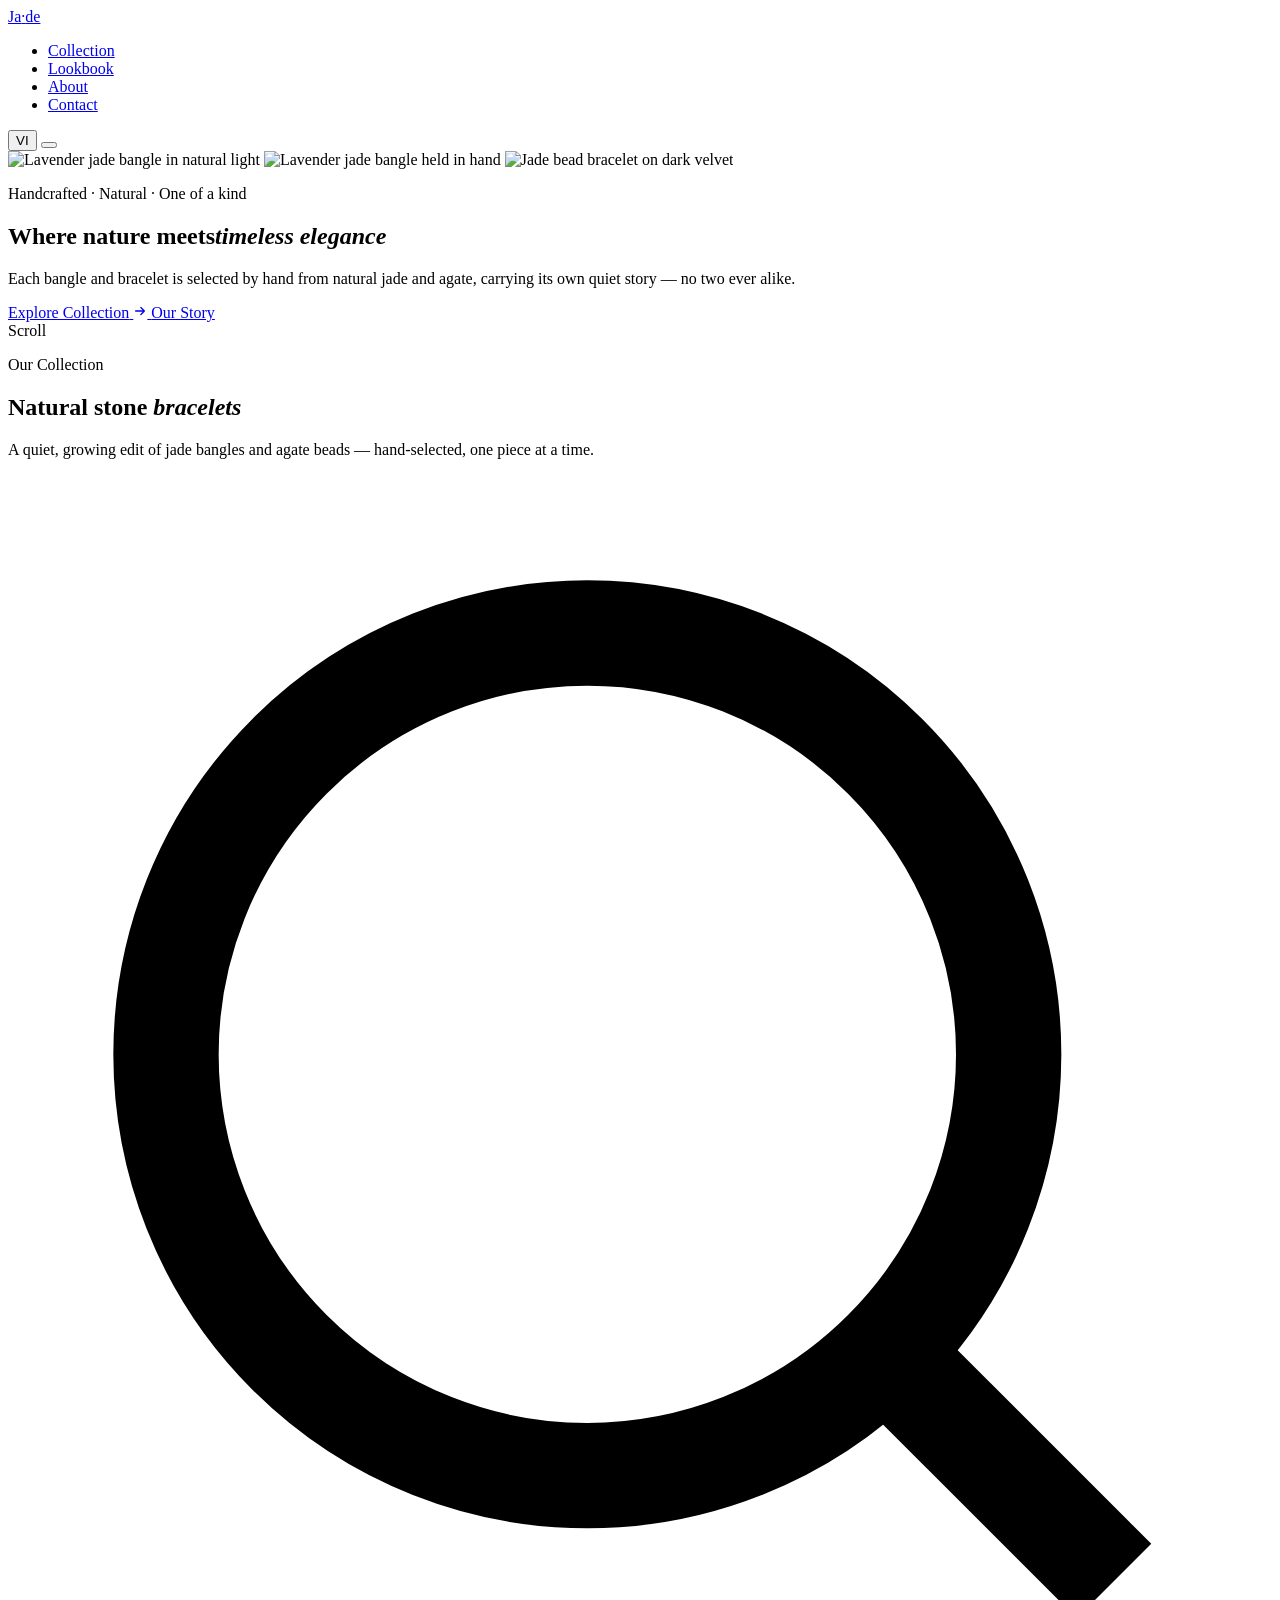
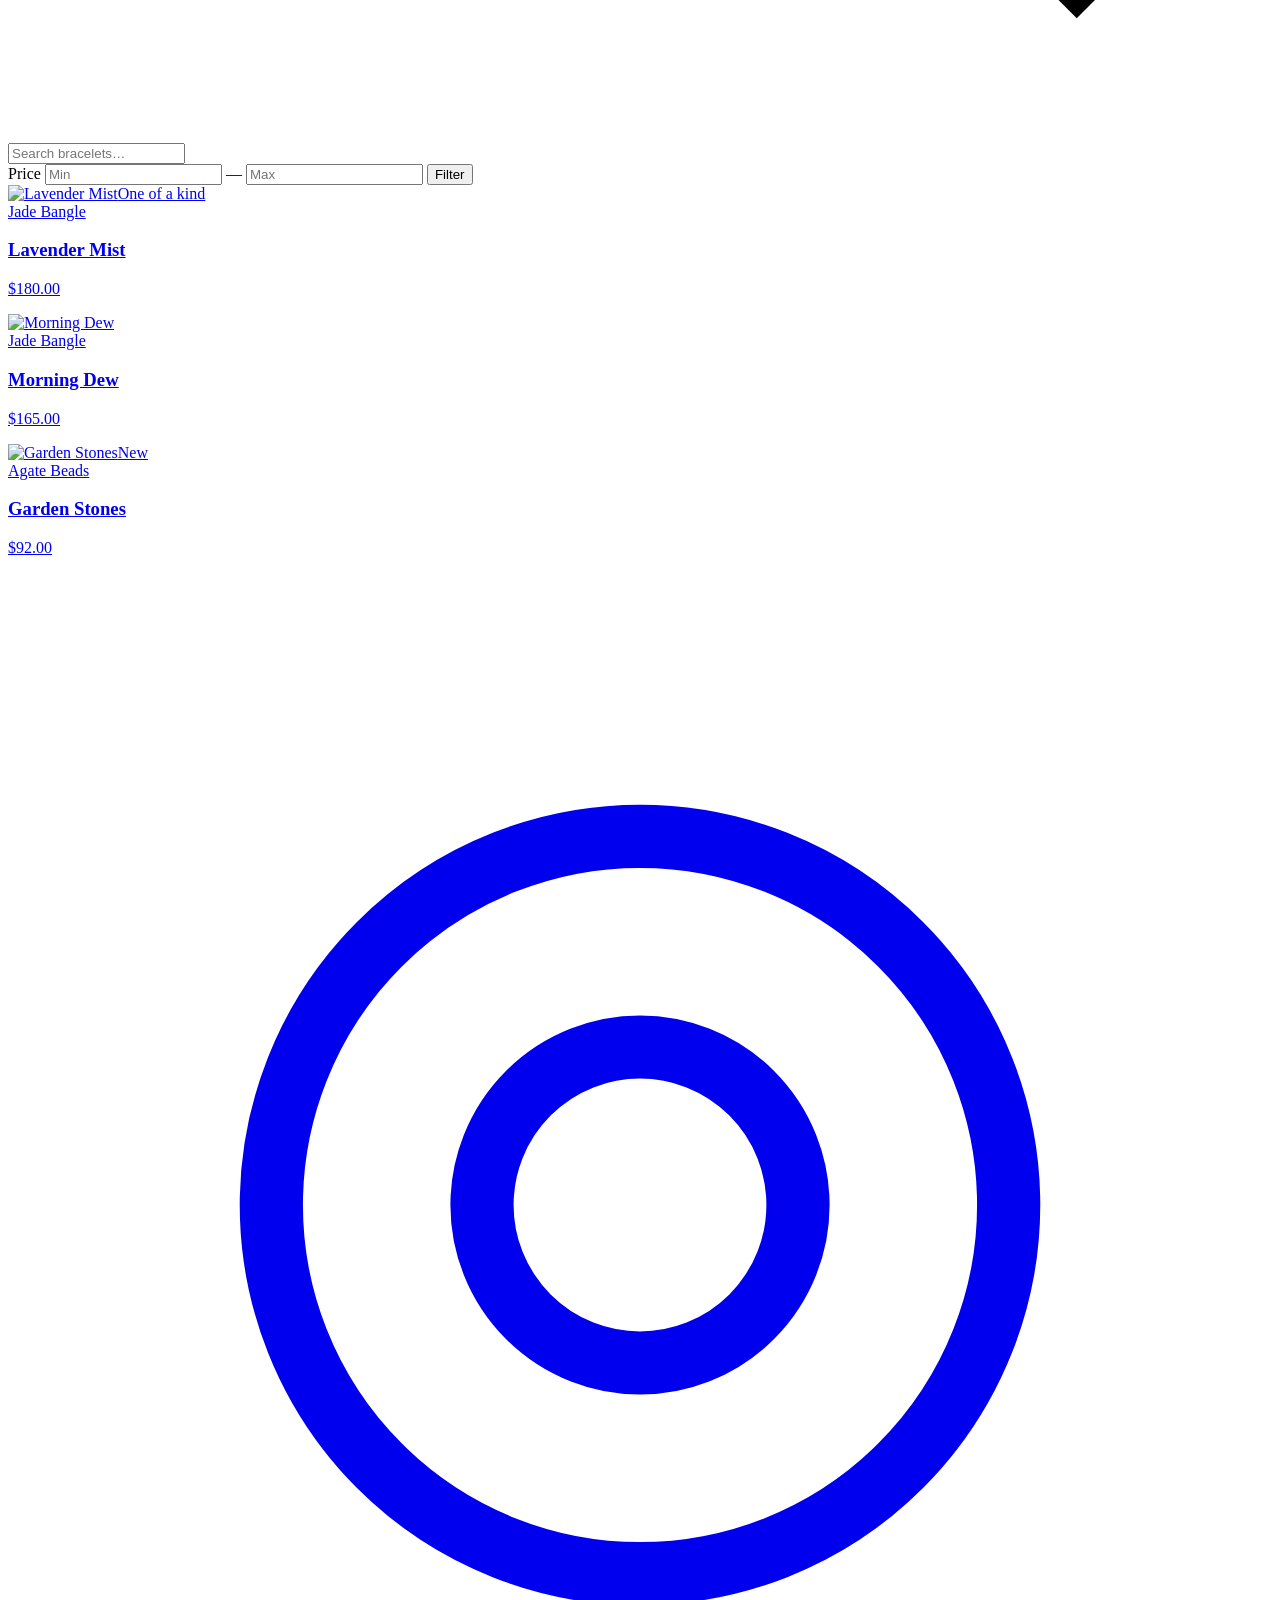
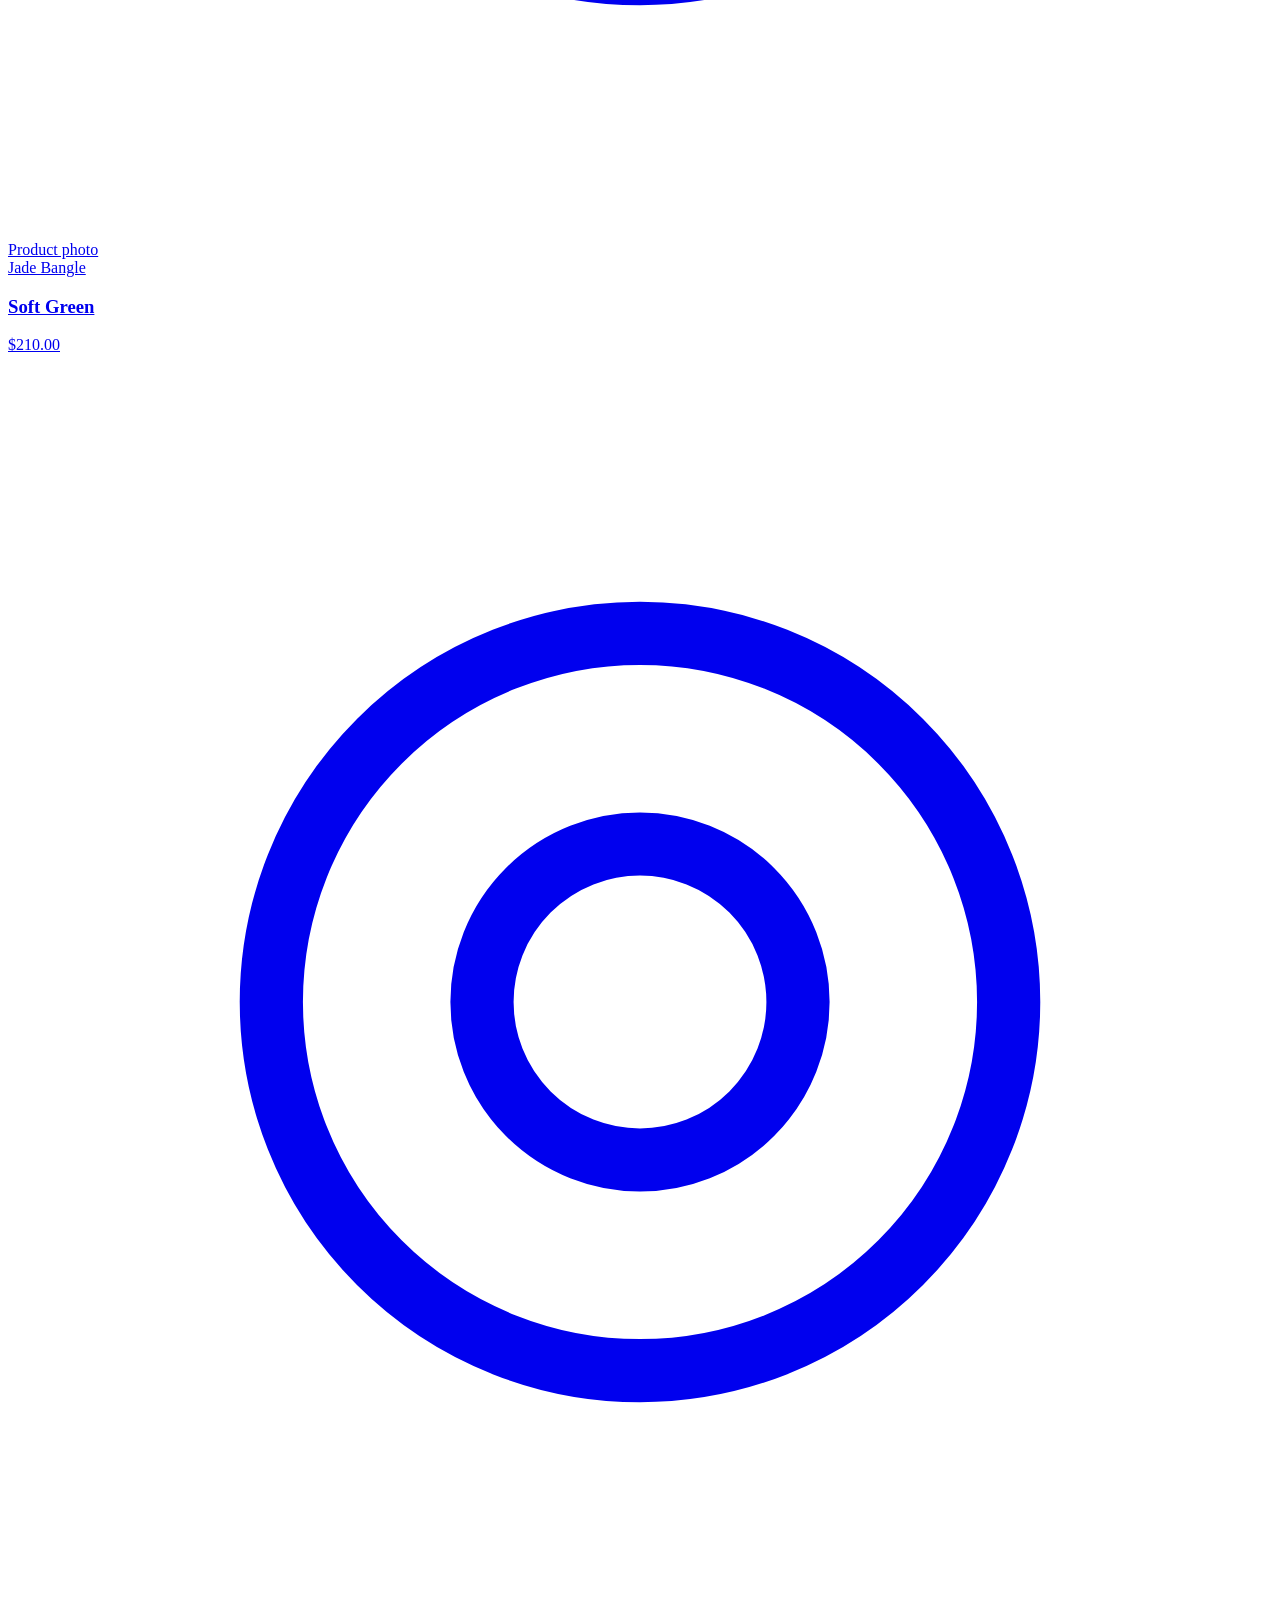
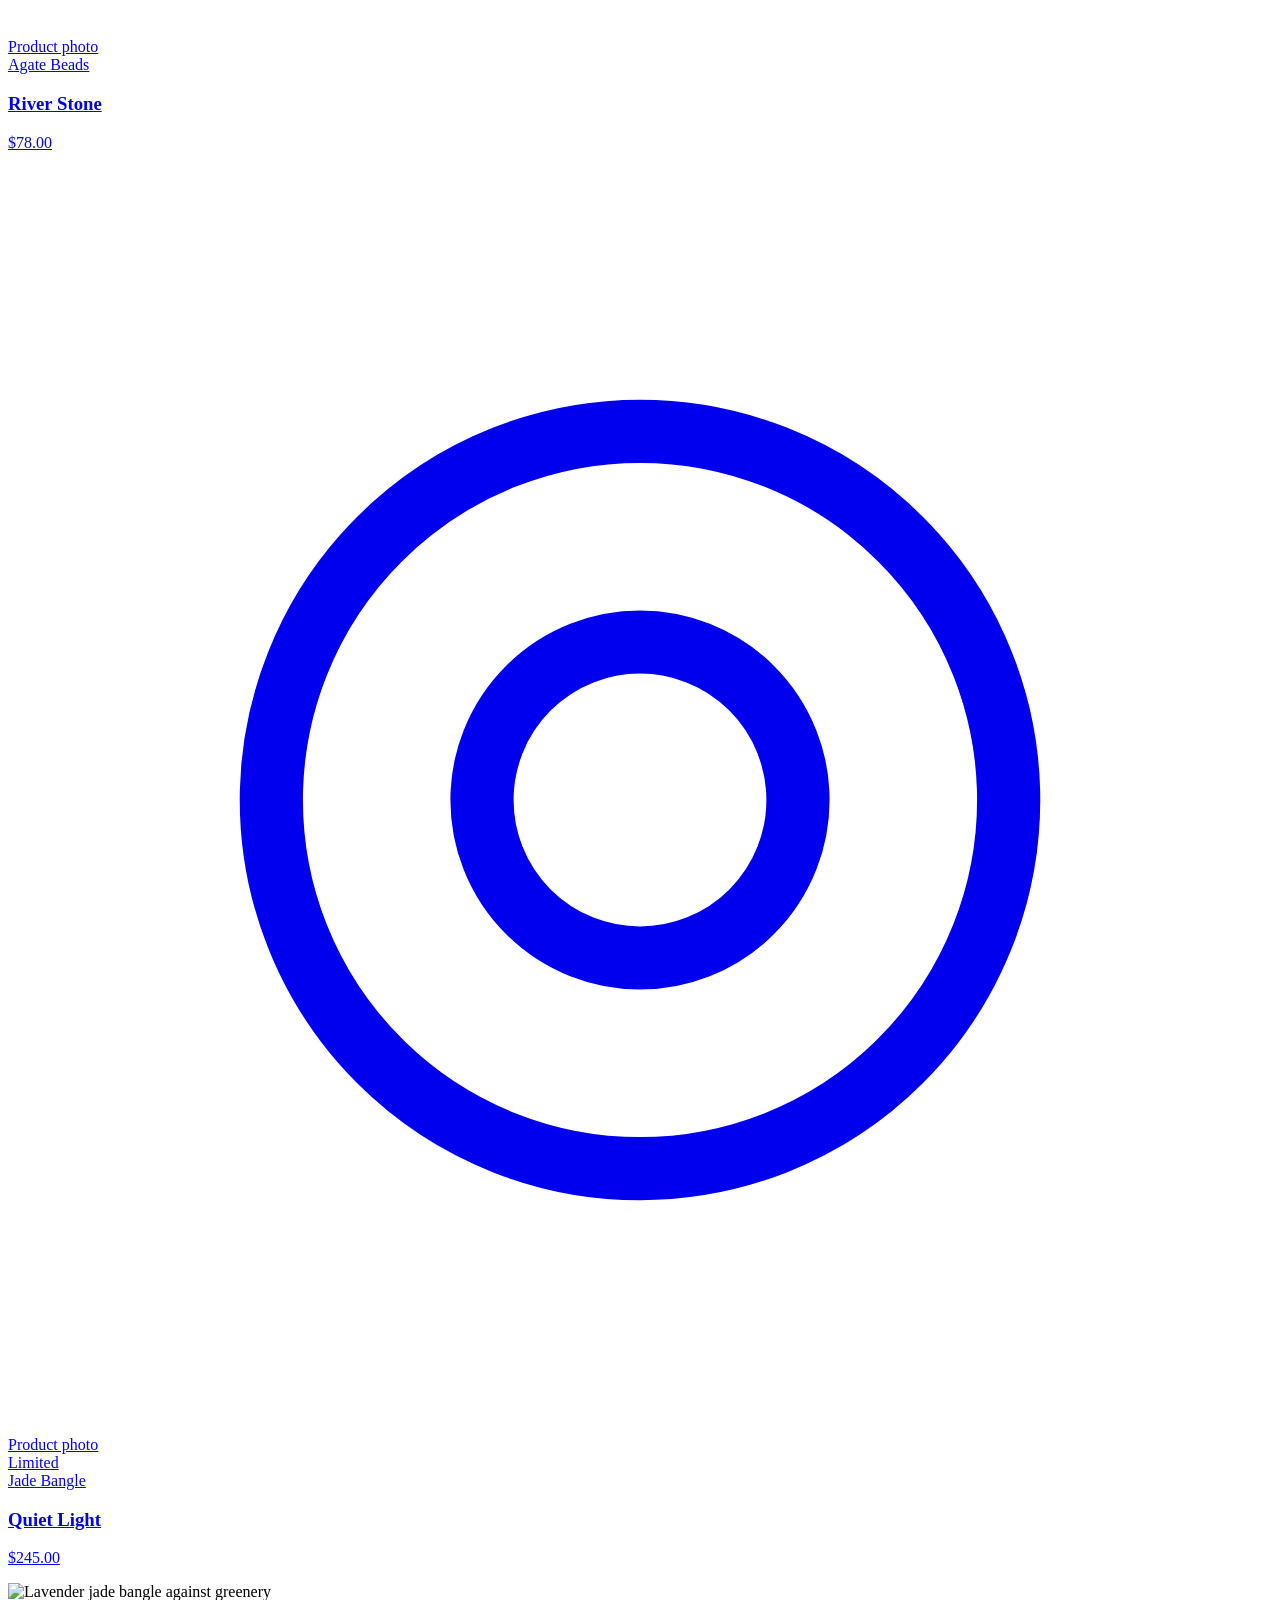
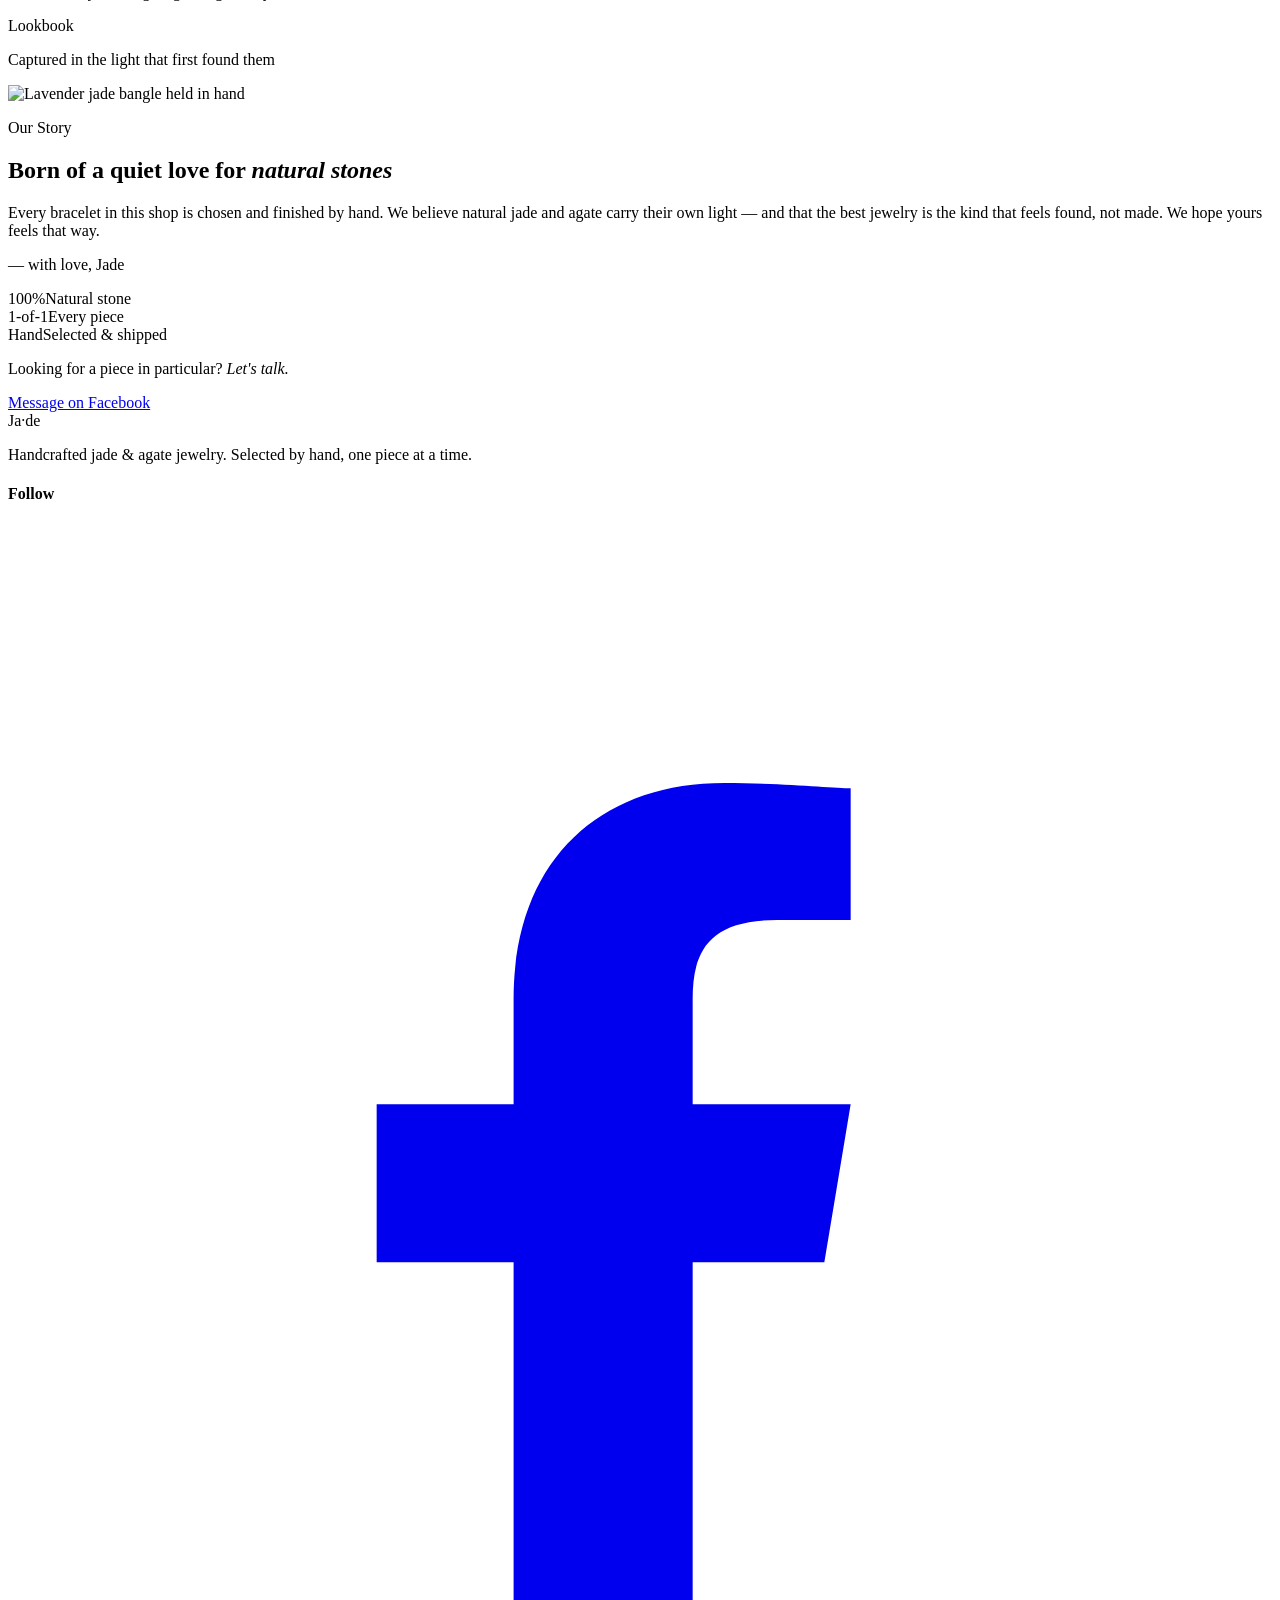
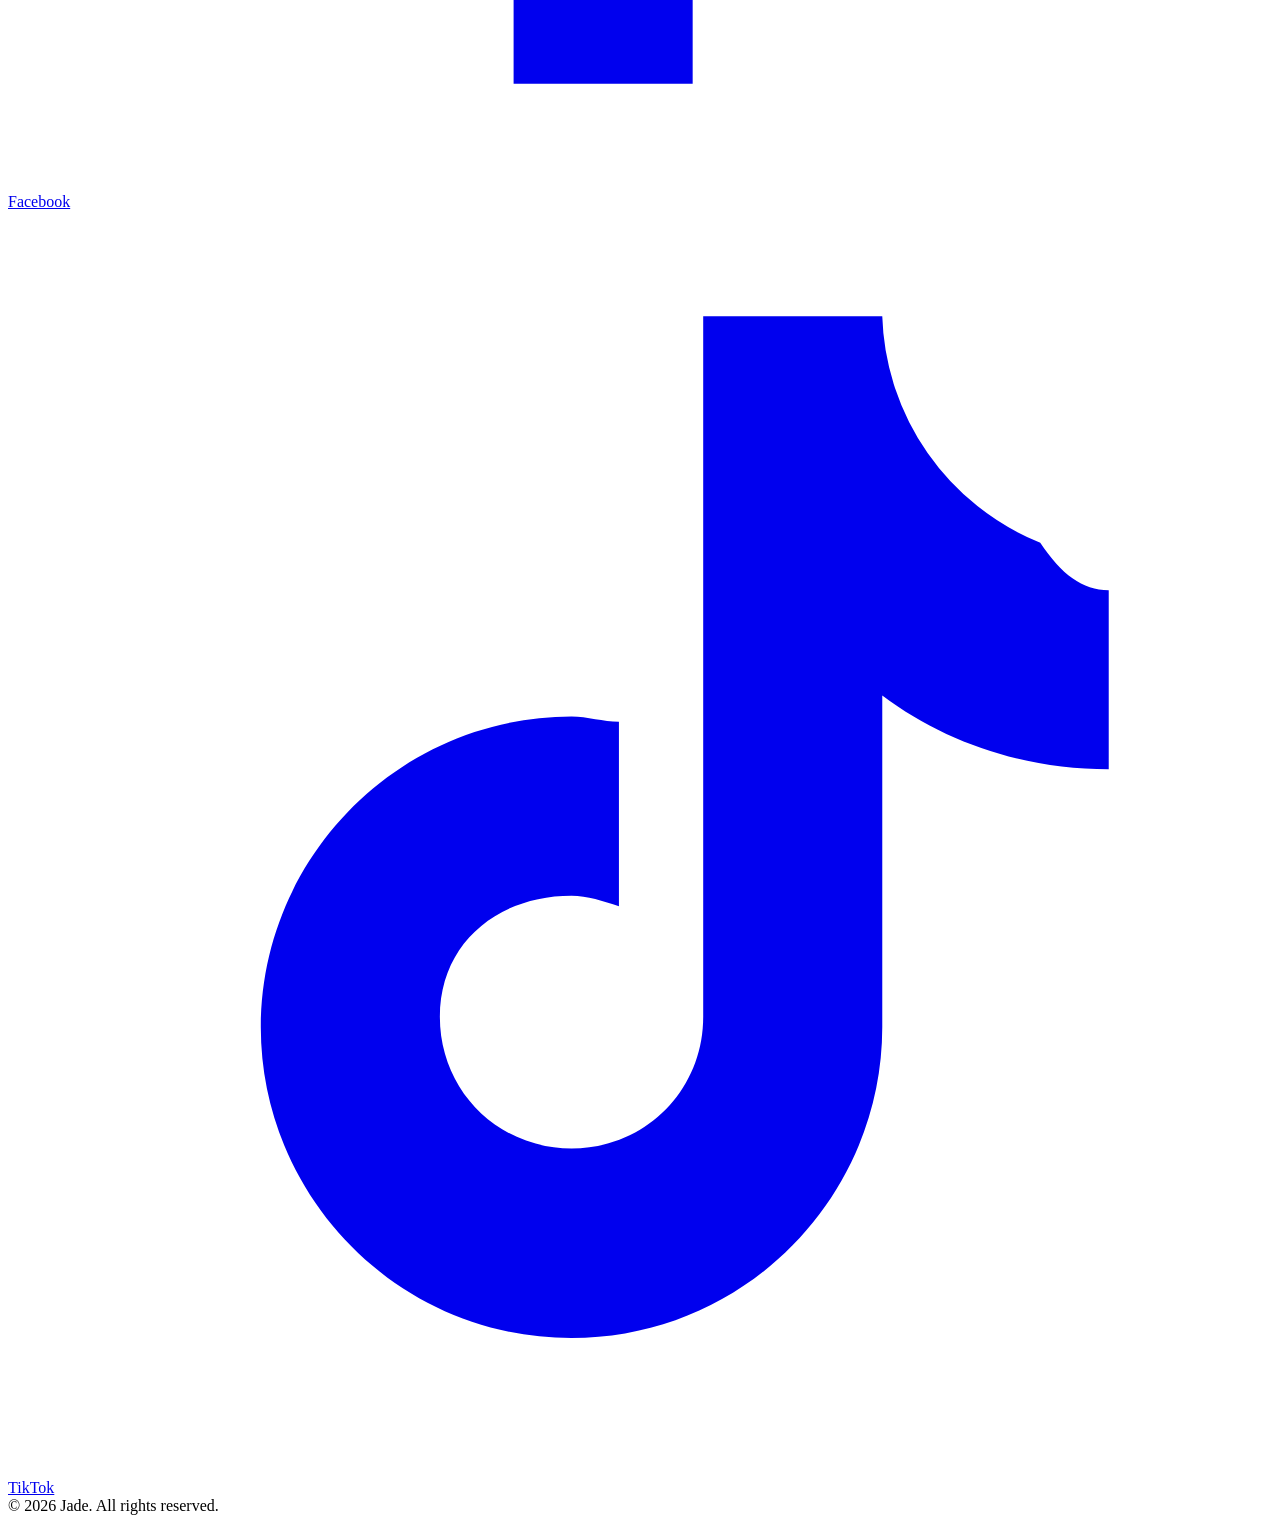
==== commit bab51b89: "fix: homepage route from href=index.html to href=/" ====
--- a/frontend/templates/index.html
+++ b/frontend/templates/index.html
@@ -14,7 +14,7 @@
 <!-- NAV -->
 <nav class="nav over-dark" id="nav">
   <div class="nav-left">
-    <a href="index.html" class="nav-logo"><span class="logo-text">Ja<span class="dot">·</span>de</span></a>
+    <a href="/" class="nav-logo"><span class="logo-text">Ja<span class="dot">·</span>de</span></a>
   </div>
   <div class="nav-center">
     <ul class="nav-links">
@@ -126,8 +126,7 @@
 <section class="contact-bar" id="contact">
   <p class="contact-text" data-en-html="Looking for a piece in particular? <em>Let's talk.</em>" data-vi-html="Tìm một món riêng? <em>Hãy trò chuyện.</em>">Looking for a piece in particular? <em>Let's talk.</em></p>
   <div class="contact-actions">
-    <a href="https://facebook.com" target="_blank" rel="noopener" class="btn btn-primary"><span data-en="Message on Facebook" data-vi="Nhắn qua Facebook">Message on Facebook</span></a>
-    <a href="https://tiktok.com" target="_blank" rel="noopener" class="btn btn-ghost"><span>TikTok</span></a>
+    <a href="https://www.facebook.com/profile.php?id=61573362579511&notif_id=1775878052660729&notif_t=follower_invite&ref=notif" target="_blank" rel="noopener" class="btn btn-primary"><span data-en="Message on Facebook" data-vi="Nhắn qua Facebook">Message on Facebook</span></a>
   </div>
 </section>
 
@@ -139,19 +138,17 @@
       <p class="footer-tagline" data-en="Handcrafted jade &amp; agate jewelry. Selected by hand, one piece at a time." data-vi="Trang sức ngọc bích &amp; mã não thủ công. Tuyển chọn từng chiếc một.">Handcrafted jade &amp; agate jewelry. Selected by hand, one piece at a time.</p>
     </div>
     <div class="footer-links">
-      <div class="footer-col">
+      <!-- <div class="footer-col">
         <h4 data-en="Help" data-vi="Hỗ trợ">Help</h4>
         <a href="#contact" data-en="Contact us" data-vi="Liên hệ">Contact us</a>
-        <a href="#" data-en="Shipping &amp; care" data-vi="Vận chuyển &amp; bảo quản">Shipping &amp; care</a>
-        <a href="#" data-en="Authenticity" data-vi="Chứng nhận">Authenticity</a>
-      </div>
+      </div> -->
       <div class="footer-col">
         <h4 data-en="Follow" data-vi="Theo dõi">Follow</h4>
-        <a href="https://facebook.com" target="_blank" rel="noopener">
+        <a href="https://www.facebook.com/profile.php?id=61573362579511&notif_id=1775878052660729&notif_t=follower_invite&ref=notif" target="_blank" rel="noopener">
           <svg viewBox="0 0 24 24" fill="currentColor"><path d="M13 22v-8h2.5l.5-3H13V9c0-.9.3-1.5 1.6-1.5H16V5c-.3 0-1.3-.1-2.4-.1-2.4 0-4 1.5-4 4.1V11H7v3h2.6v8H13z"/></svg>
           Facebook
         </a>
-        <a href="https://tiktok.com" target="_blank" rel="noopener">
+        <a href="https://www.tiktok.com/@jadeitephithuyusa?_r=1&_t=ZP-95ZFjak4bdP" target="_blank" rel="noopener">
           <svg viewBox="0 0 24 24" fill="currentColor"><path d="M19.6 6.3a4.8 4.8 0 0 1-3-4.3h-3.4v13.3c0 1.4-1.1 2.5-2.5 2.5s-2.5-1.1-2.5-2.5S9.3 13 10.7 13c.3 0 .6.1.9.2V9.7c-.3 0-.6-.1-.9-.1-3.3 0-5.9 2.7-5.9 5.9s2.6 5.9 5.9 5.9 5.9-2.7 5.9-5.9V9.2c1.2.9 2.7 1.4 4.3 1.4V7.2c-.5 0-.9-.3-1.3-.9z"/></svg>
           TikTok
         </a>
@@ -164,7 +161,7 @@
 </footer>
 
 <script>
-// === XSS ===
+
 function escapeHTML(str){ const d=document.createElement('div'); d.textContent=str??''; return d.innerHTML; }
 
 // === LANG ===
@@ -211,7 +208,7 @@
 
 // === PRODUCTS ===
 const API_BASE = '/api';
-const S3_BASE = "{{.S3Base}}";
+const S3_BASE = '';
 const PLACEHOLDER_PRODUCTS = [
   { name: 'Lavender Mist', name_vi: 'Sương Lavender', type: 'Jade Bangle', type_vi: 'Vòng ngọc', price: 180, tag: 'One of a kind', tag_vi: 'Độc bản', tag_color: 'gold', image: 'covers/jade-cover-1.jpg', slug: 'lavender-mist' },
   { name: 'Morning Dew', name_vi: 'Sương Sớm', type: 'Jade Bangle', type_vi: 'Vòng ngọc', price: 165, image: 'covers/jade-cover.jpg', slug: 'morning-dew' },
@@ -239,7 +236,7 @@
   const tagHTML = tagLabel ? `<span class="product-tag${tagClass}">${tagLabel}</span>` : '';
 
   return `
-    <a class="product-card" href="product.html?slug=${encodeURIComponent(p.slug)}">
+    <a class="product-card" href="/products/${encodeURIComponent(p.slug)}">
       <div class="product-image">${imageHTML}${tagHTML}</div>
       <div class="product-info">
         <span class="product-type">${safeType}</span>
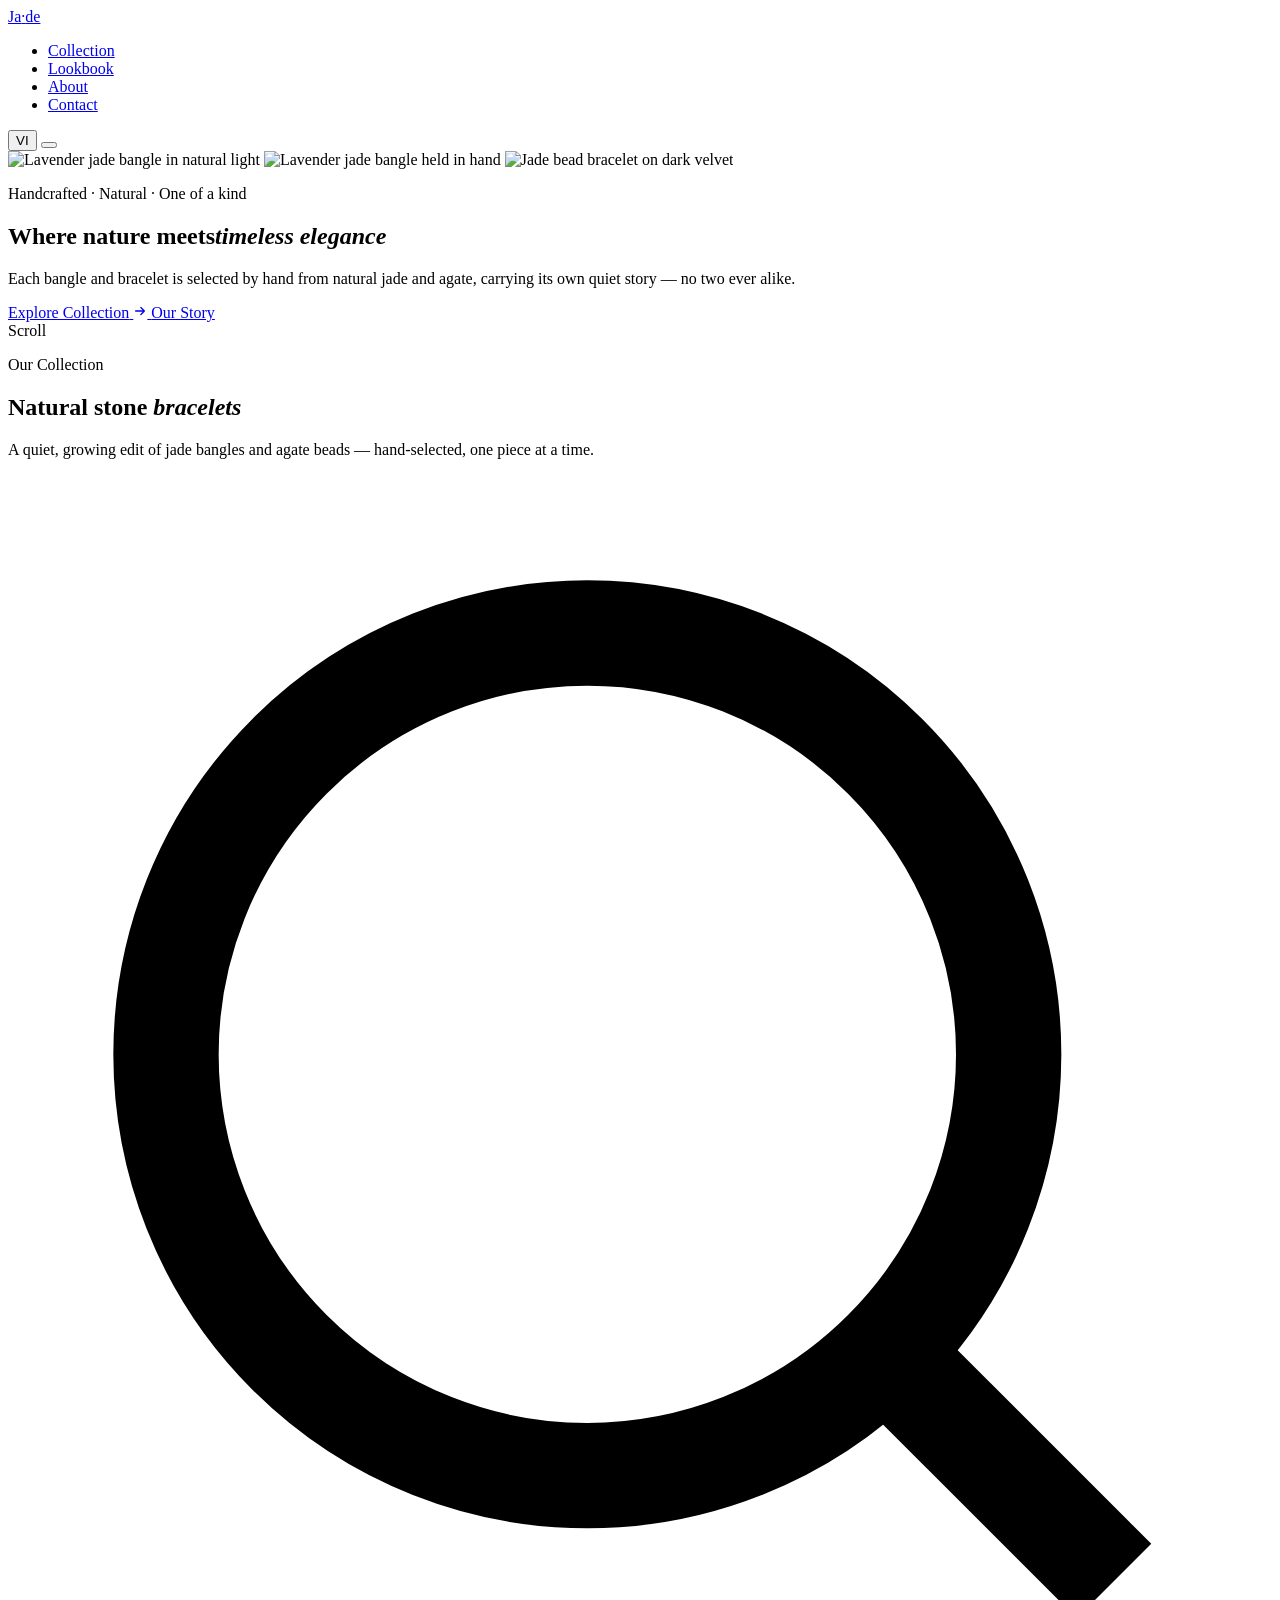
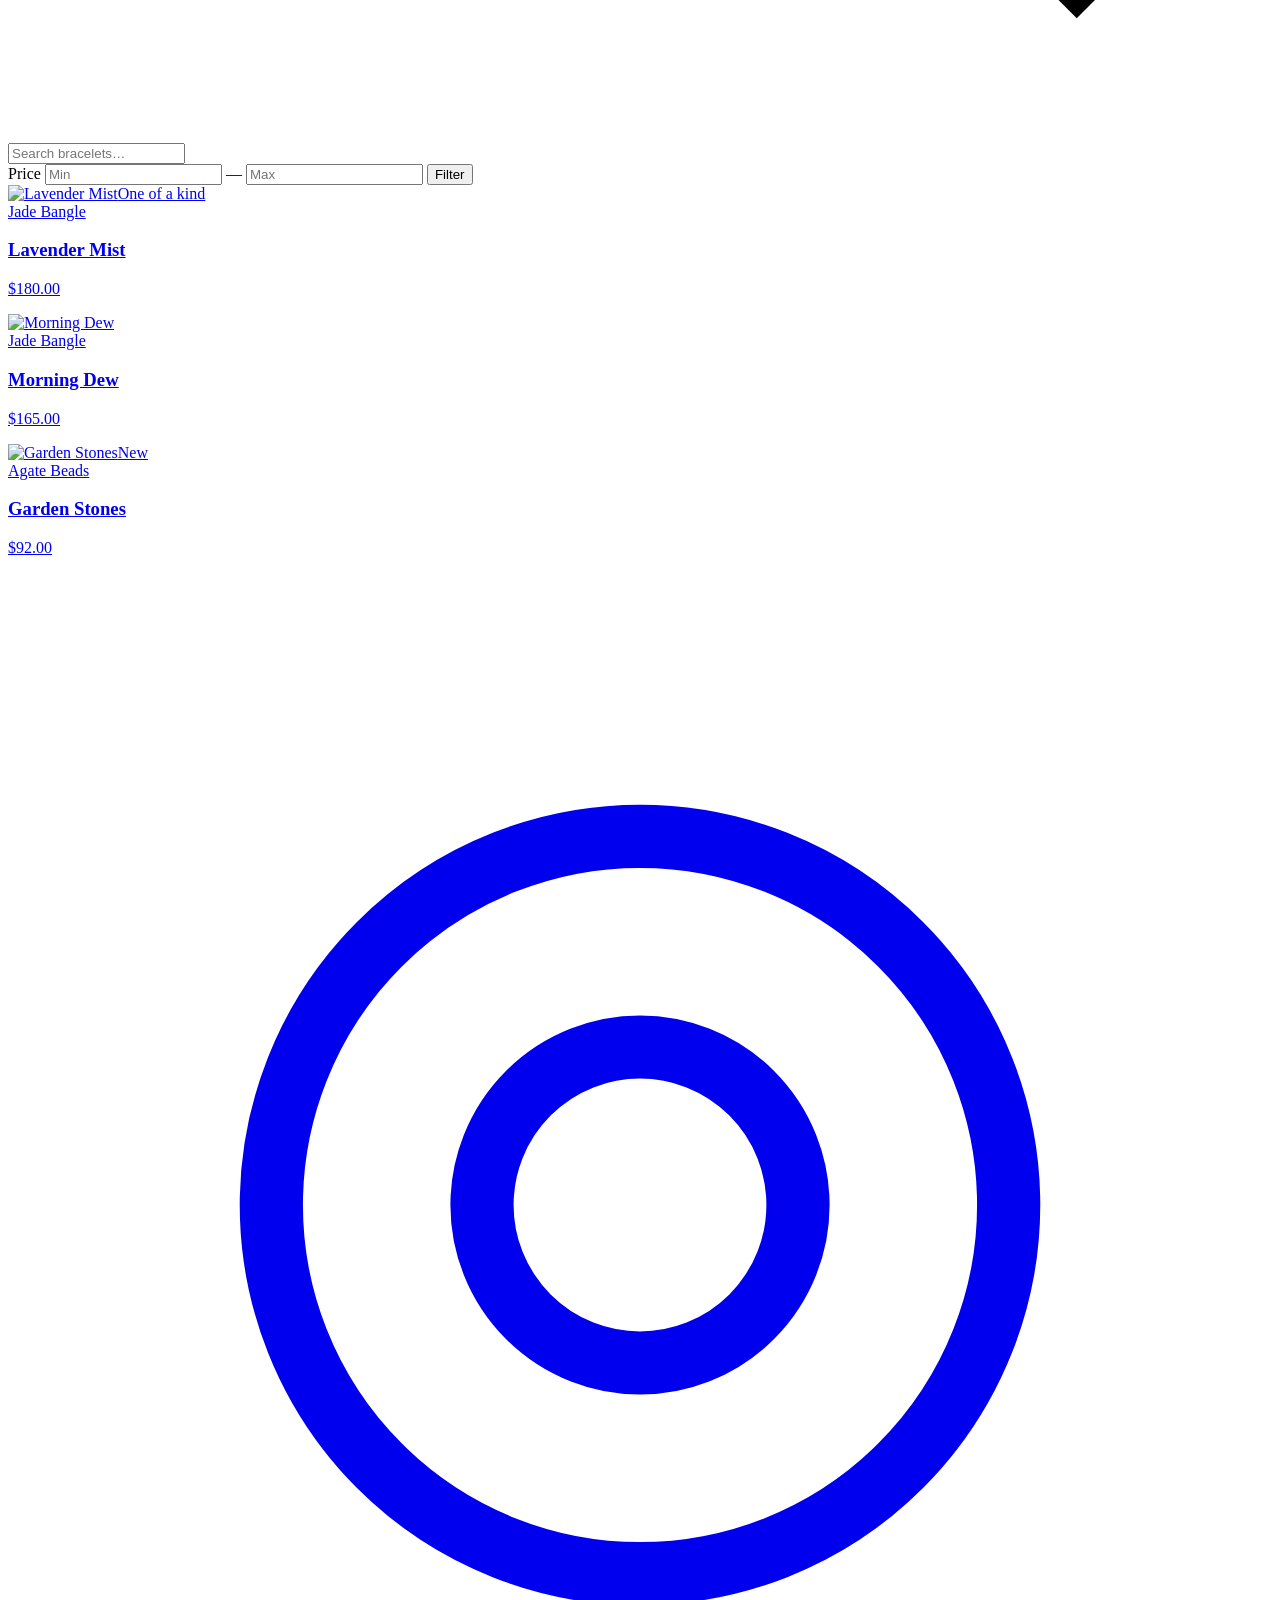
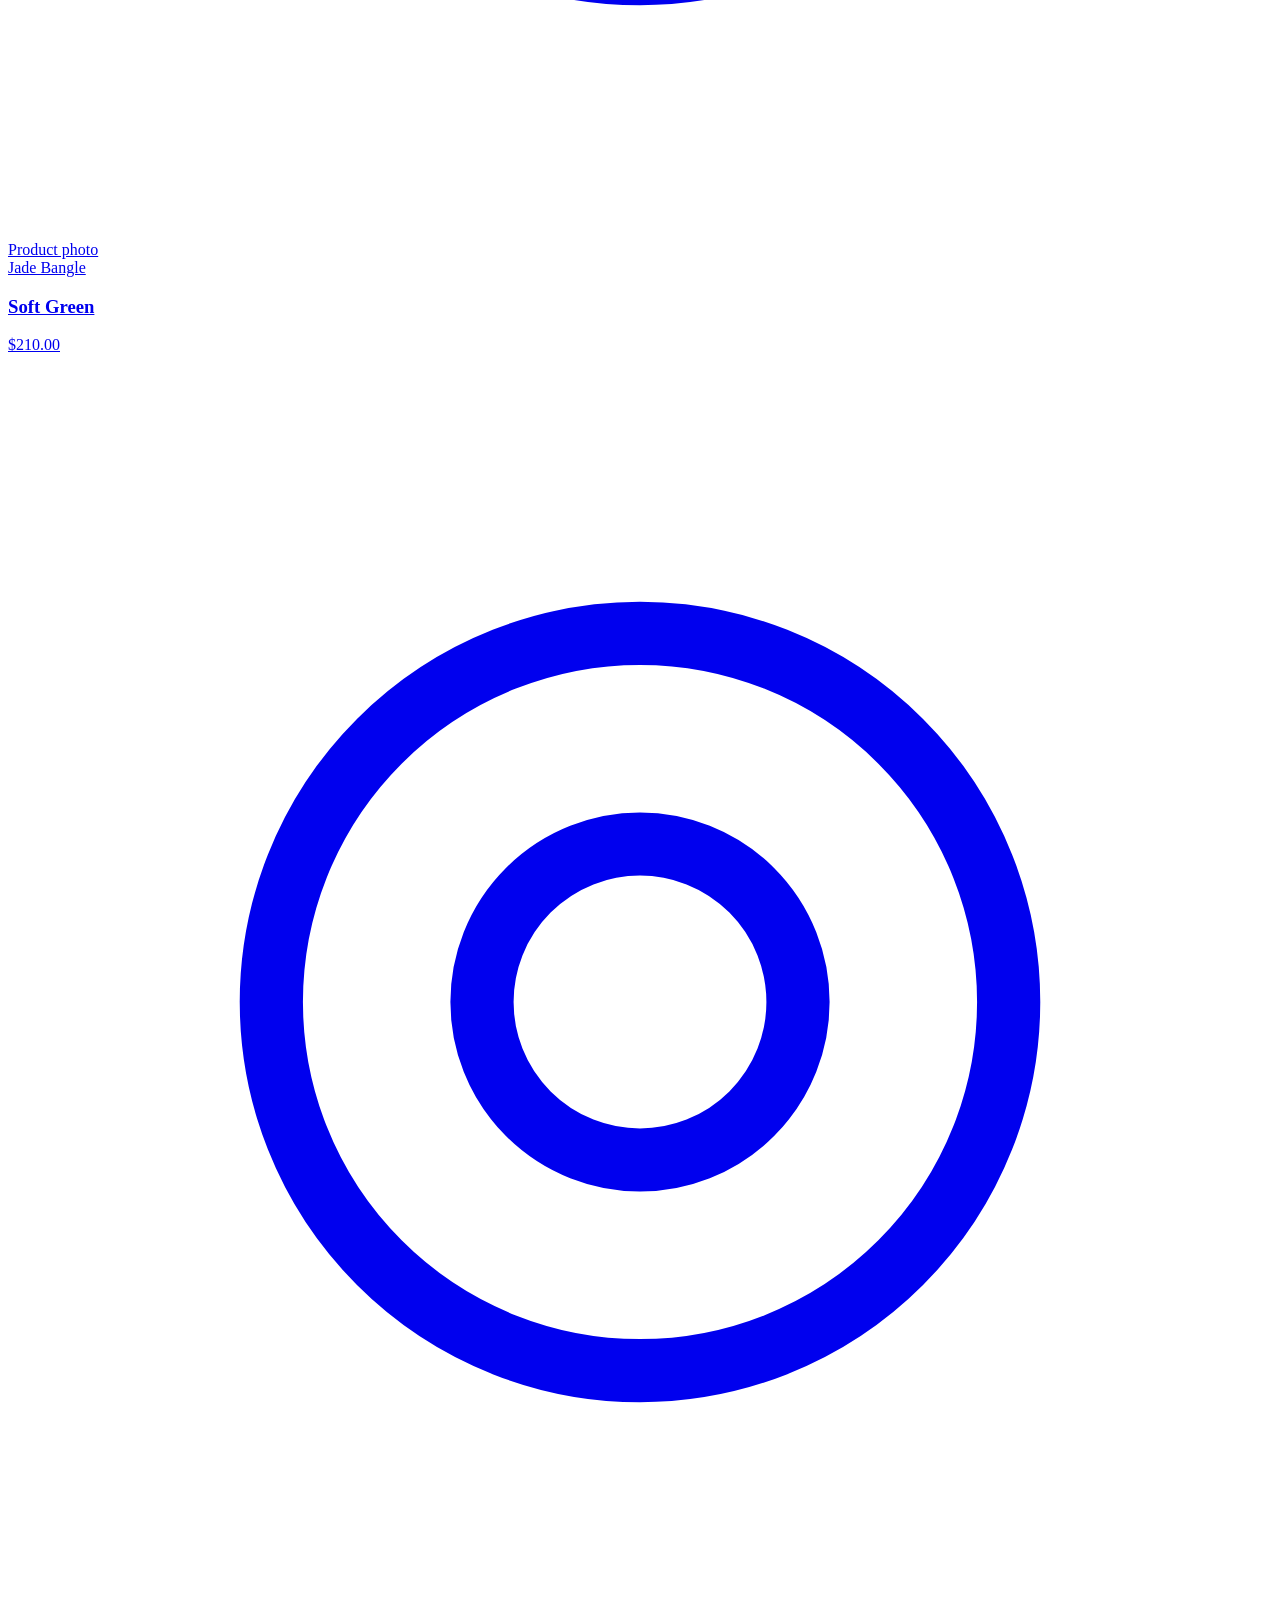
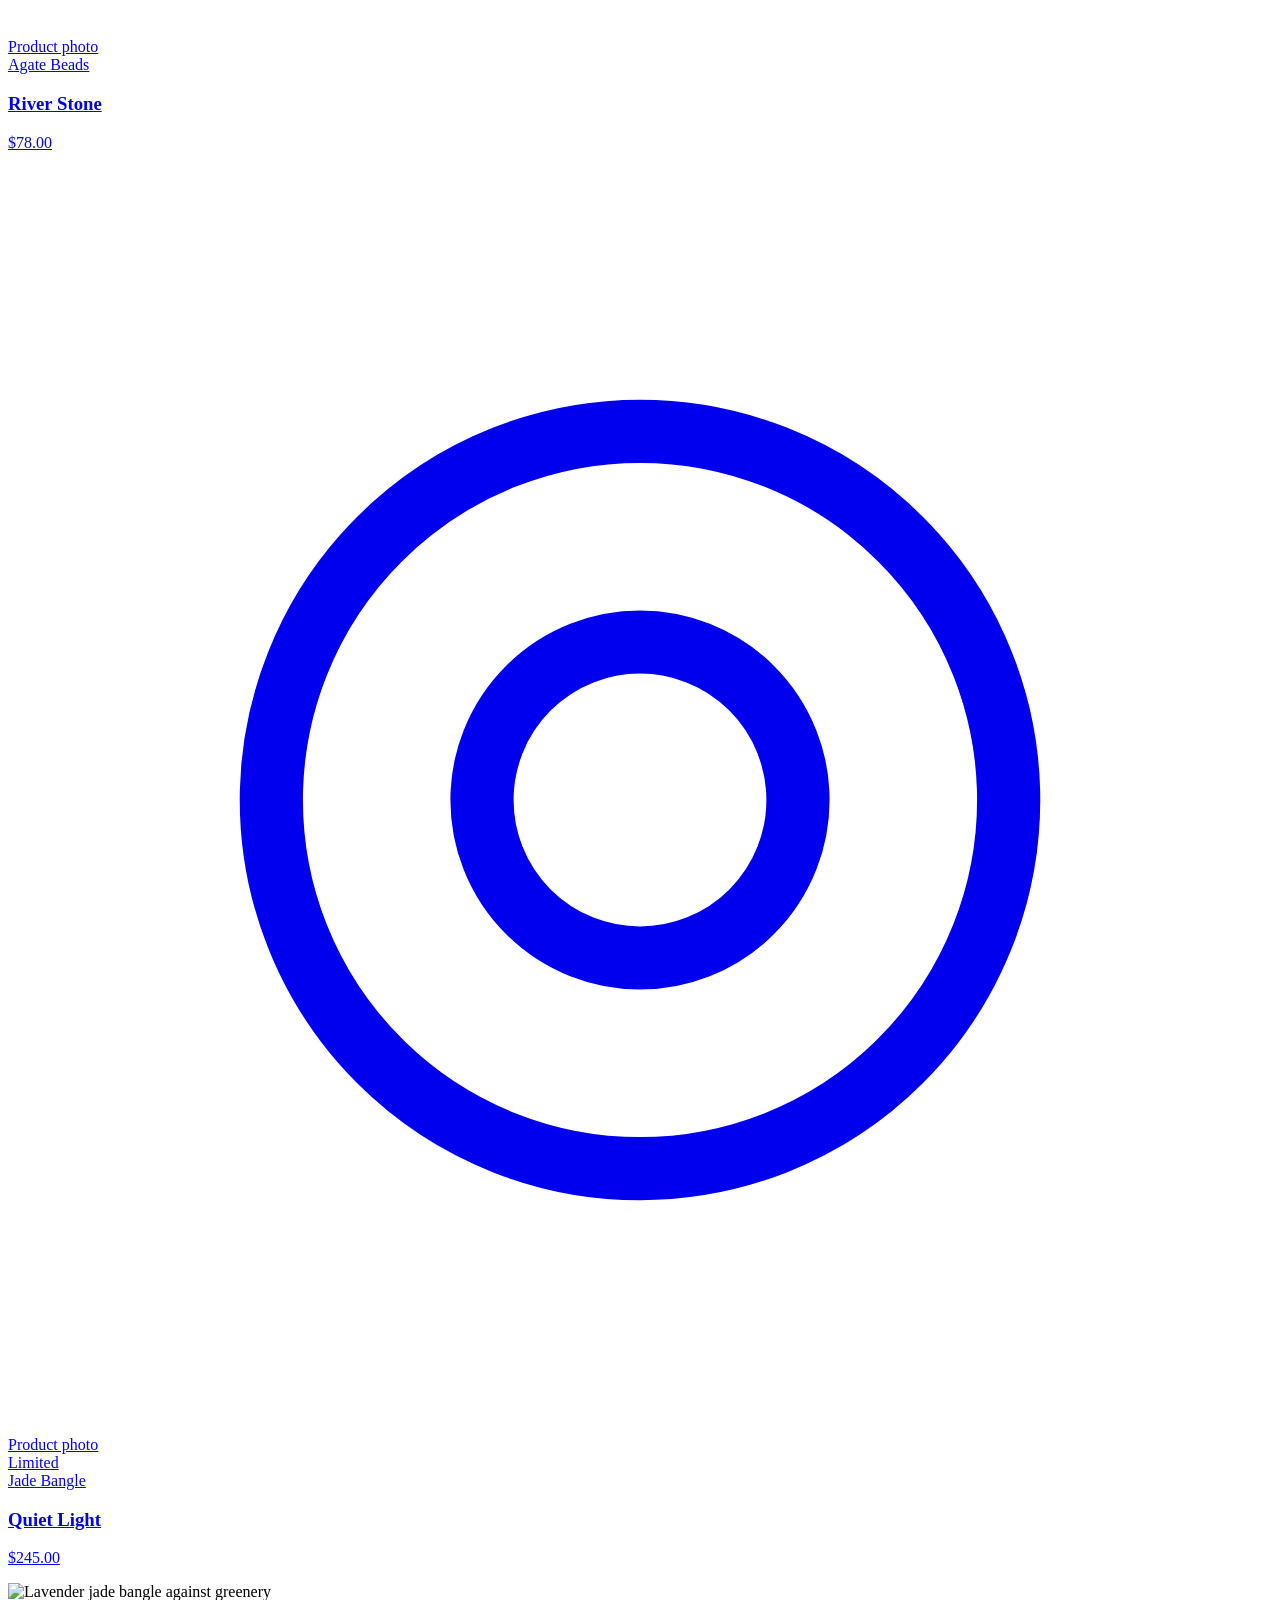
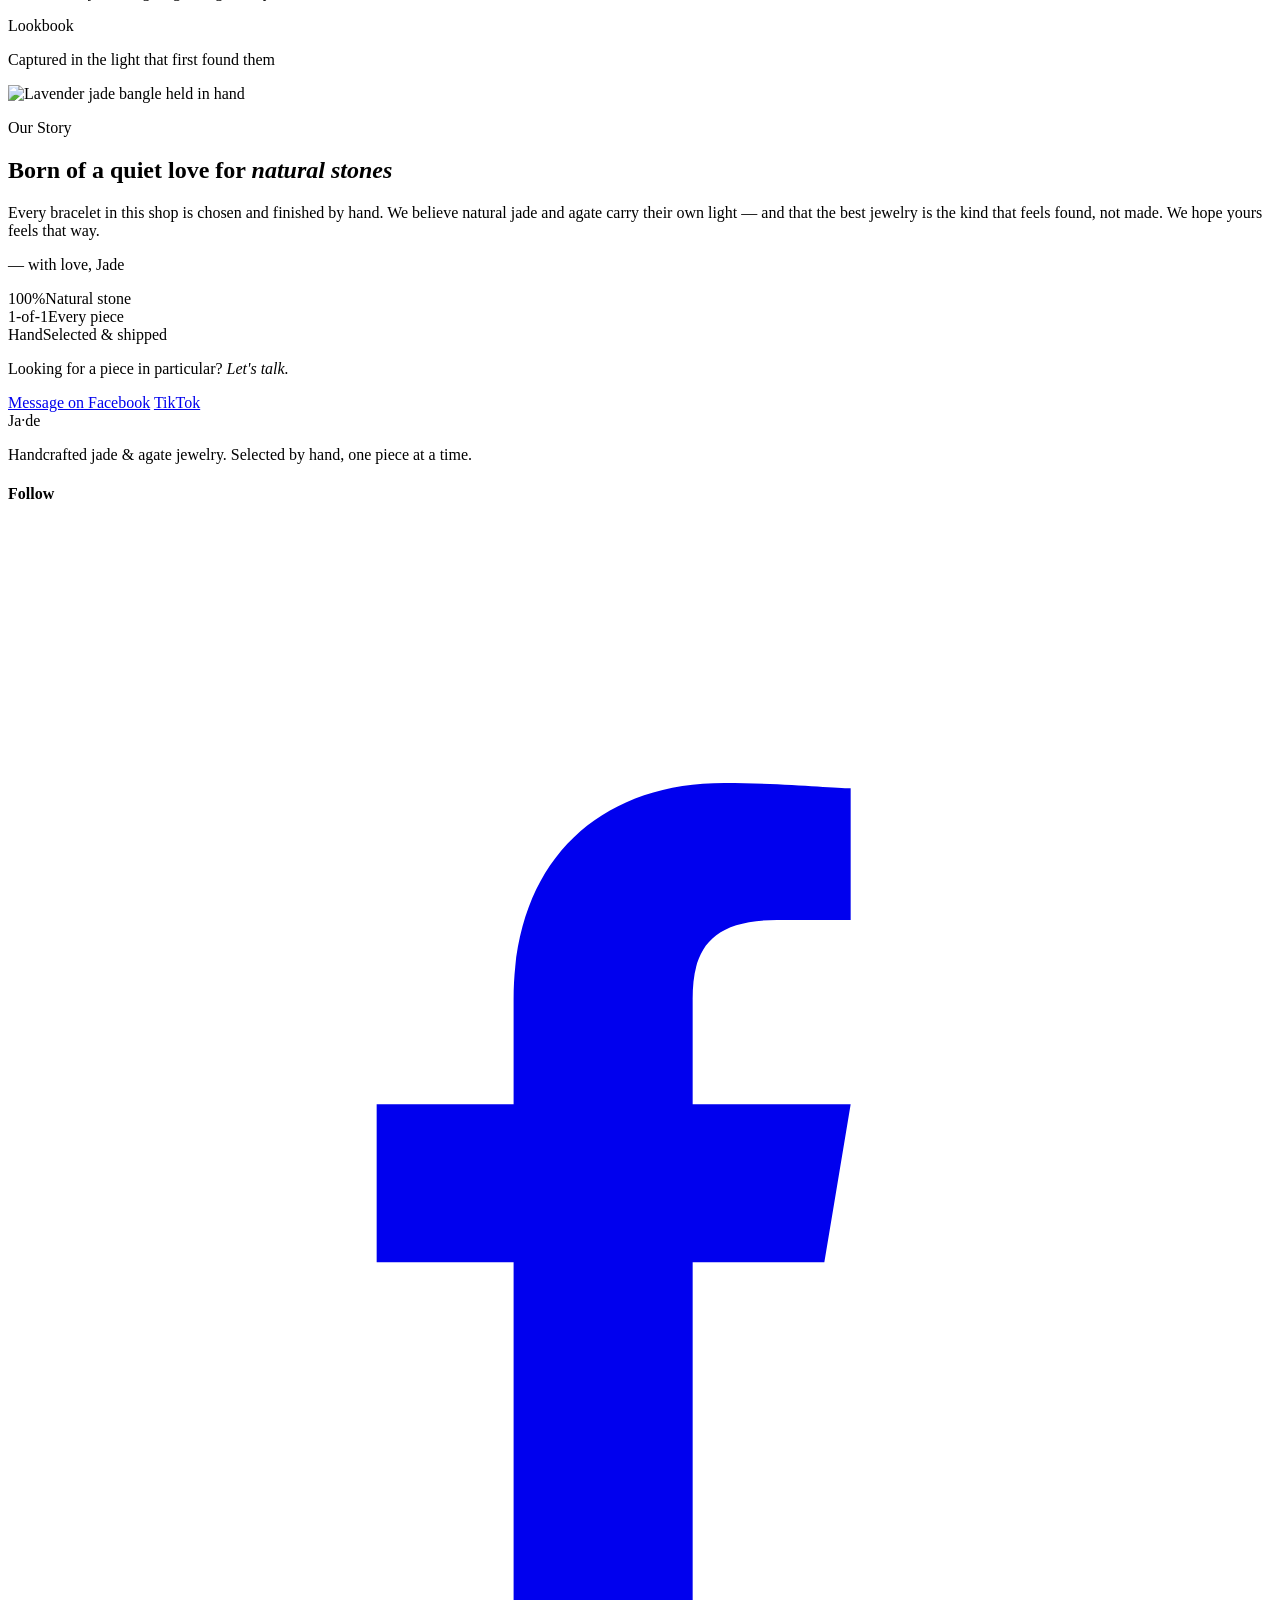
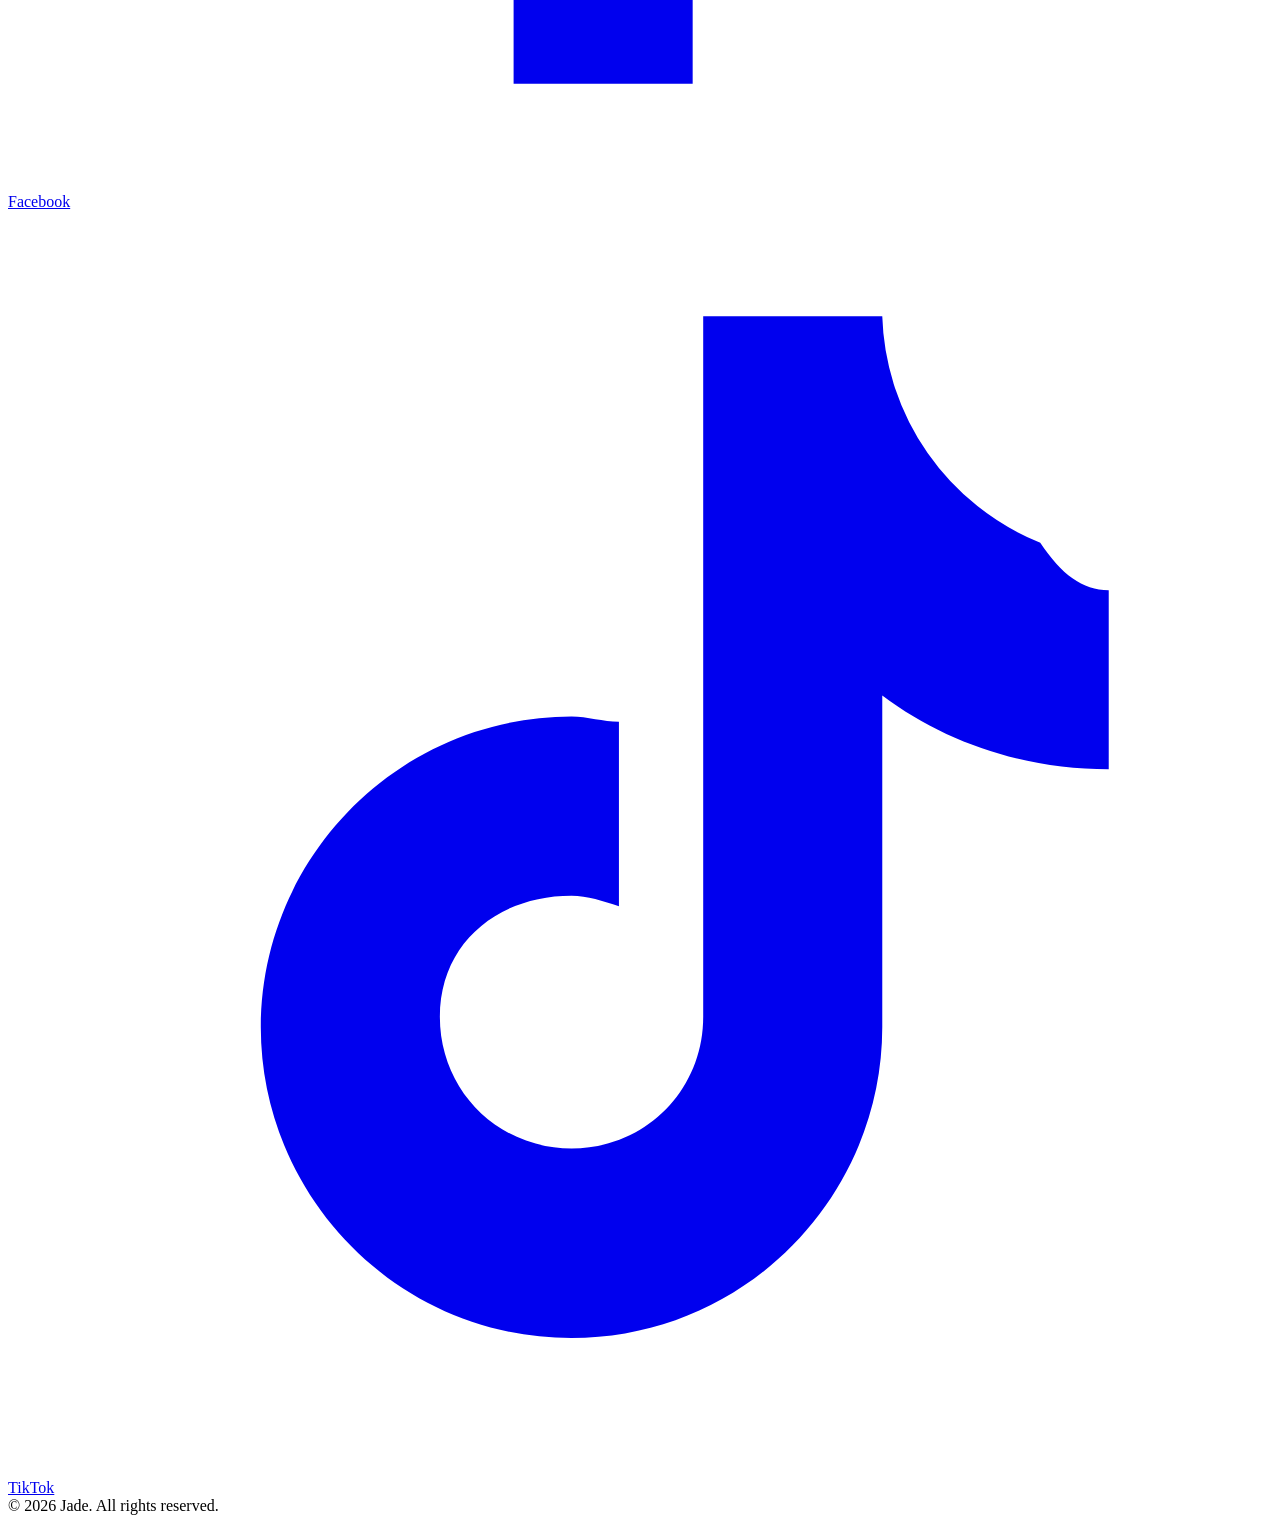
==== commit 61b98aed: "fix: routes to fb and tiktok were incorrect" ====
--- a/frontend/templates/index.html
+++ b/frontend/templates/index.html
@@ -127,6 +127,7 @@
   <p class="contact-text" data-en-html="Looking for a piece in particular? <em>Let's talk.</em>" data-vi-html="Tìm một món riêng? <em>Hãy trò chuyện.</em>">Looking for a piece in particular? <em>Let's talk.</em></p>
   <div class="contact-actions">
     <a href="https://www.facebook.com/profile.php?id=61573362579511&notif_id=1775878052660729&notif_t=follower_invite&ref=notif" target="_blank" rel="noopener" class="btn btn-primary"><span data-en="Message on Facebook" data-vi="Nhắn qua Facebook">Message on Facebook</span></a>
+    <a href="https://www.tiktok.com/@jadeitephithuyusa?_r=1&_t=ZP-95ZFjak4bdP" target="_blank" rel="noopener" class="btn btn-ghost"><span>TikTok</span></a>
   </div>
 </section>
 
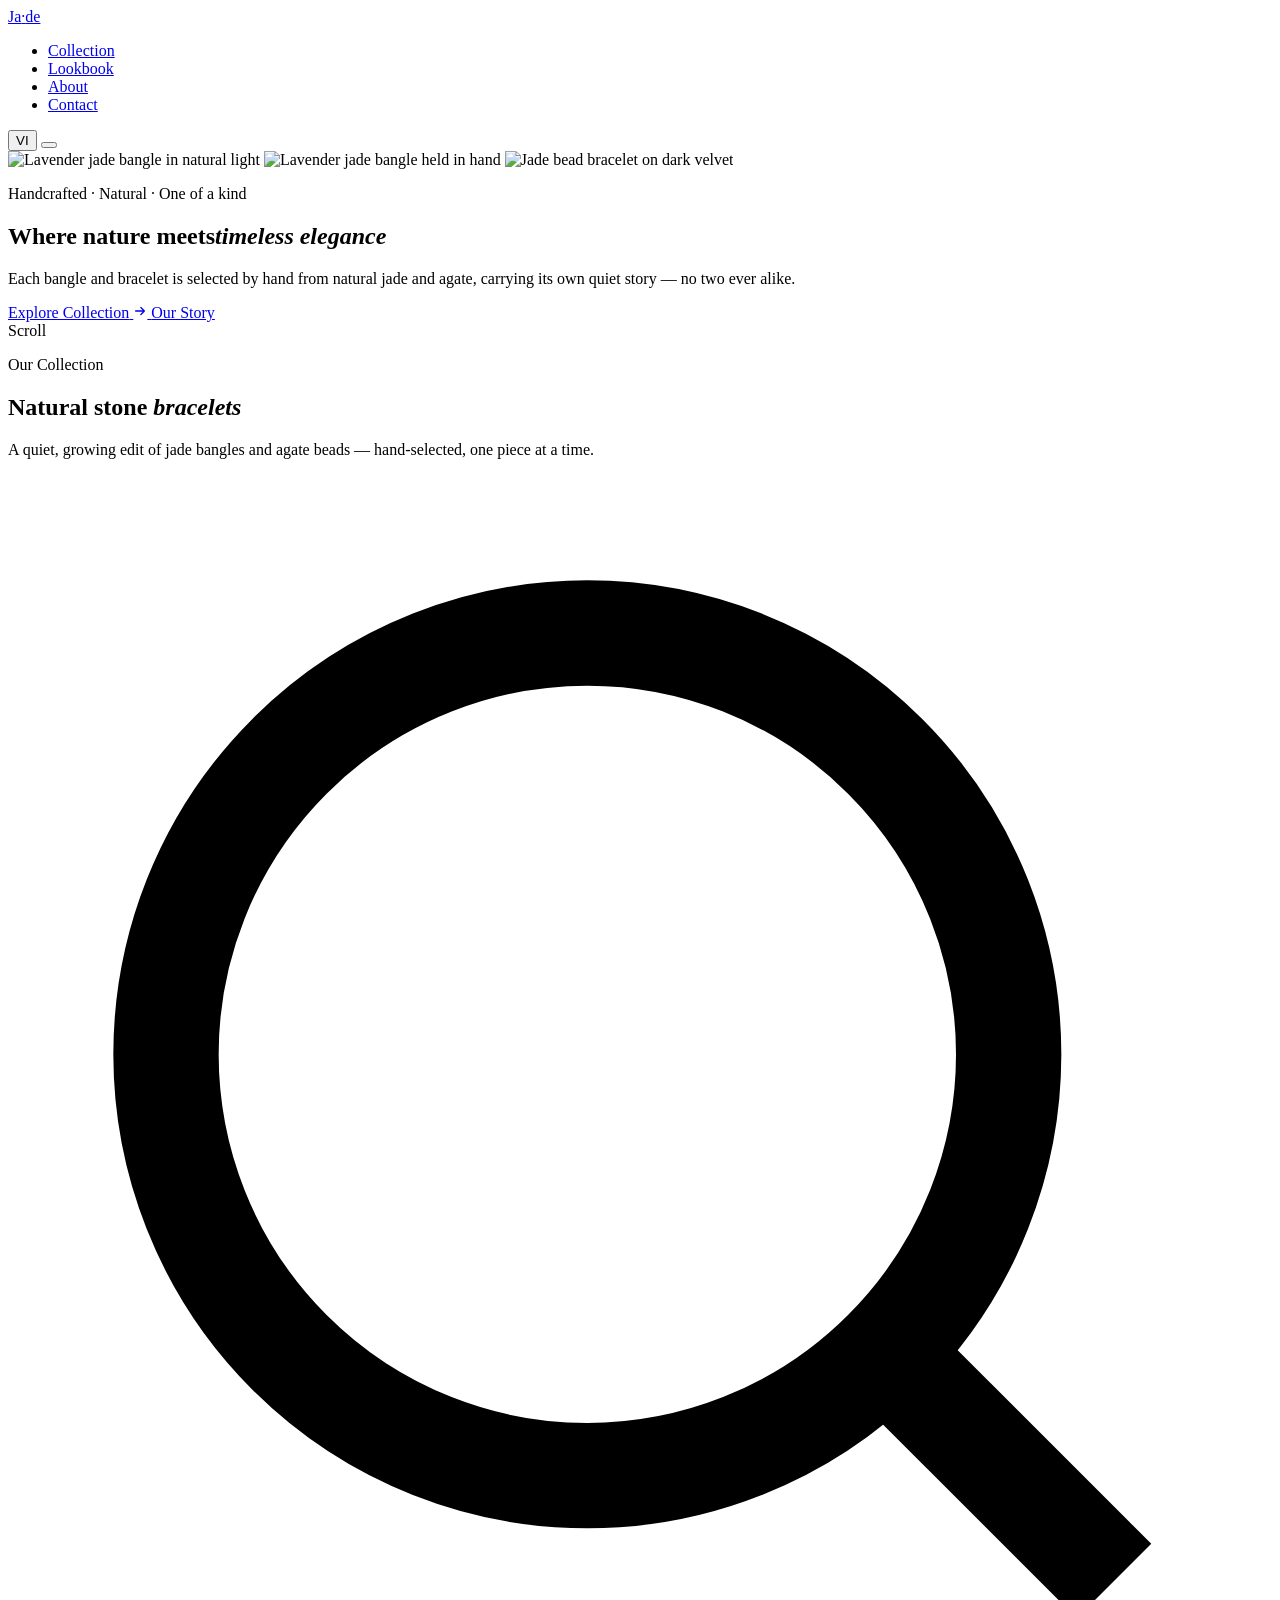
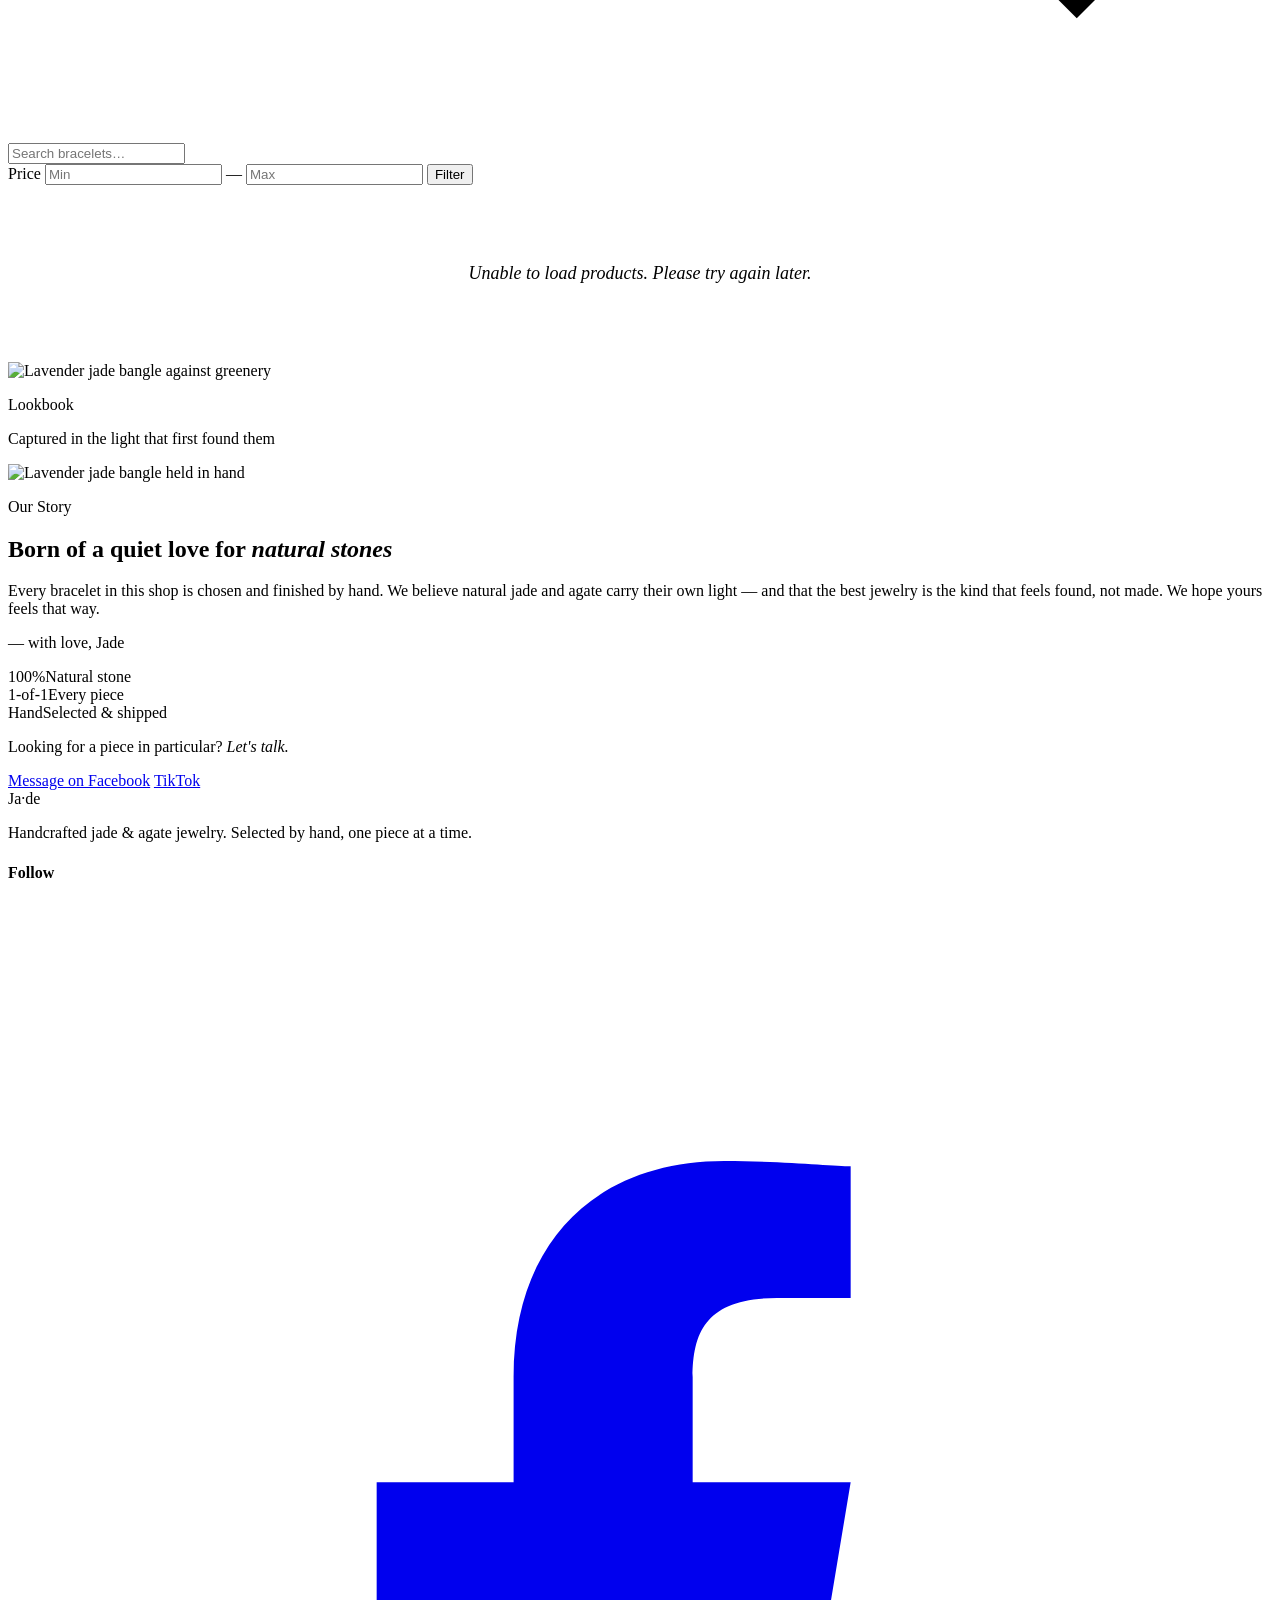
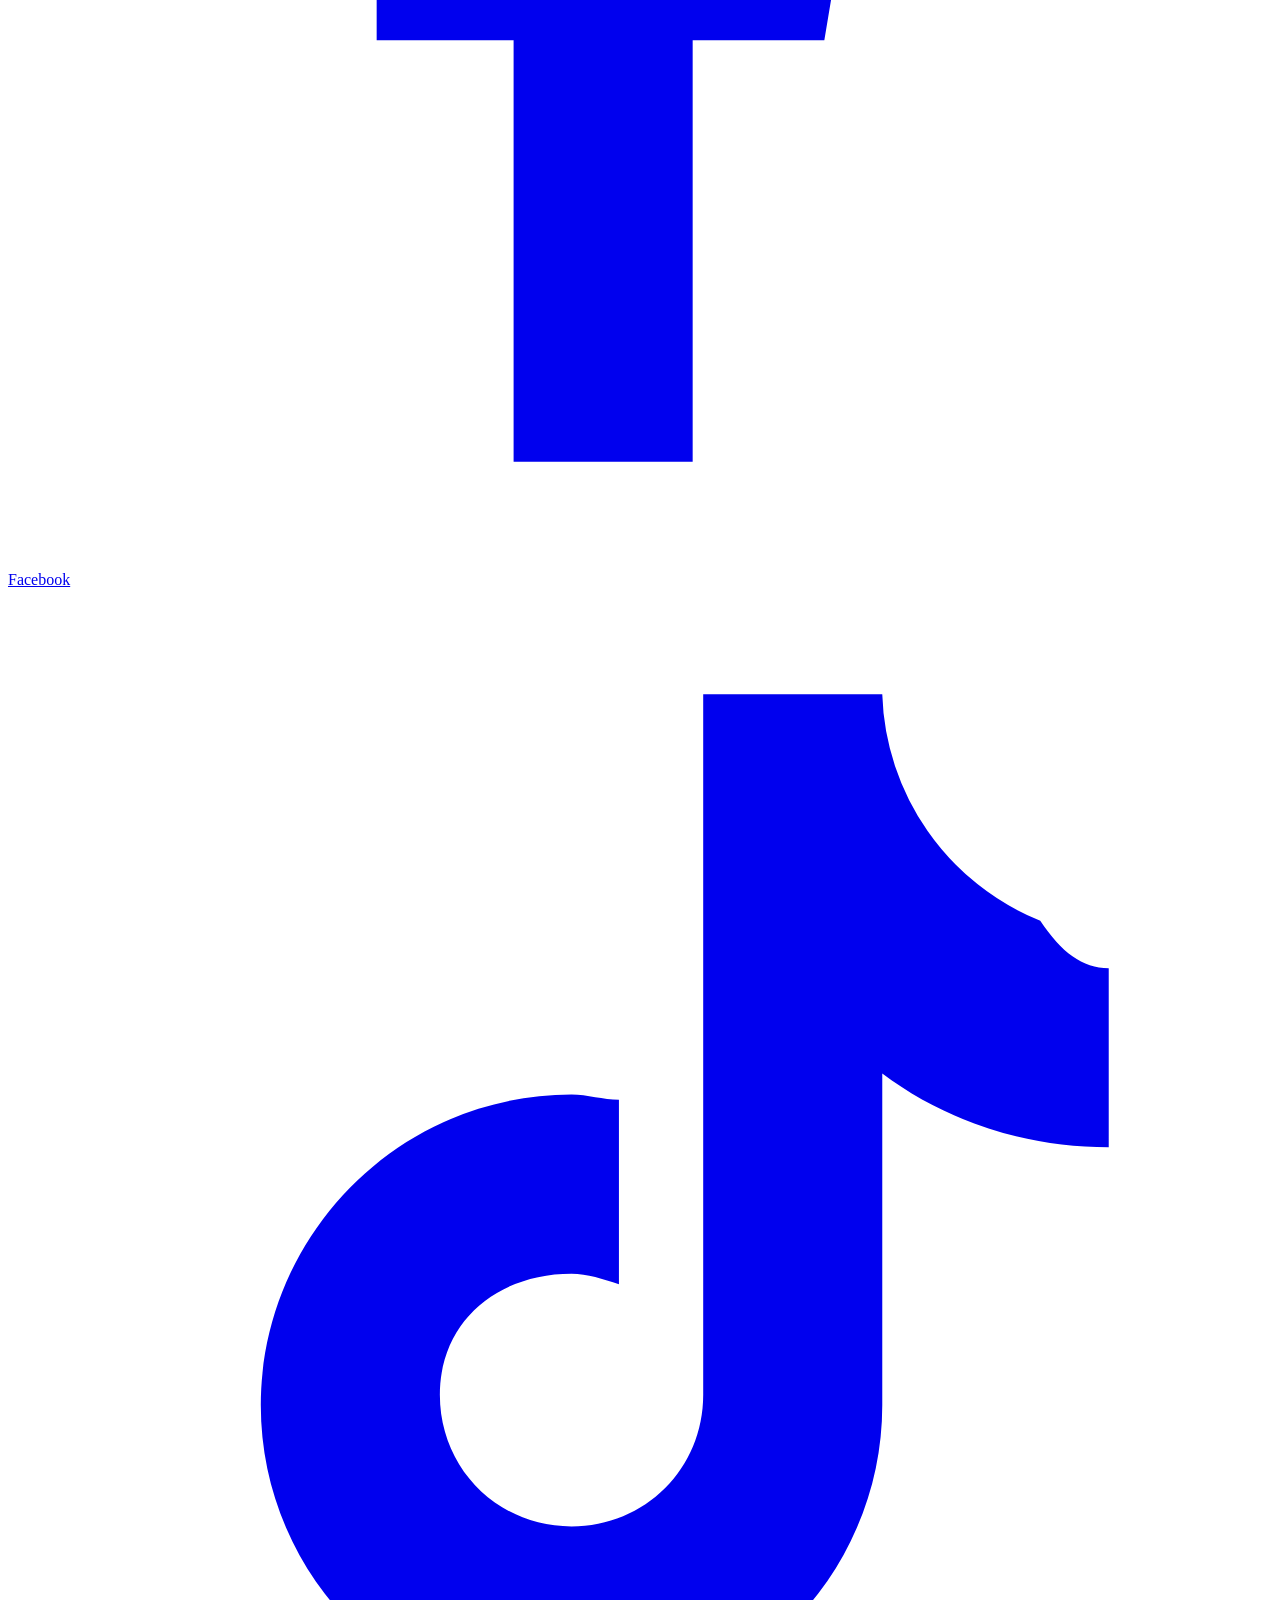
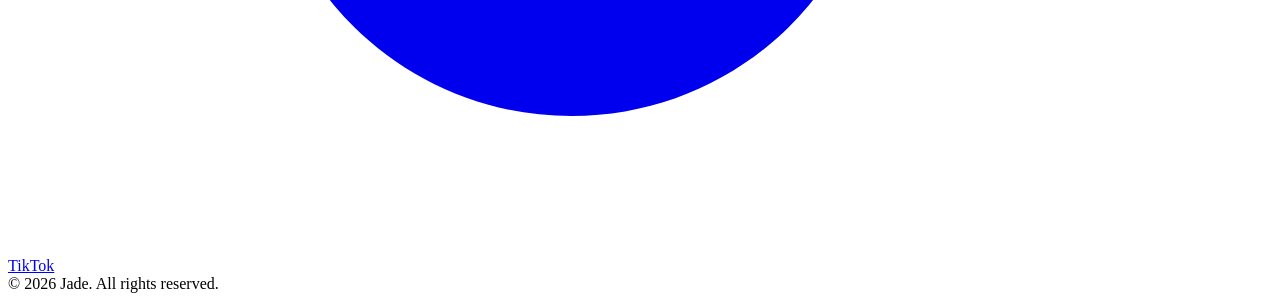
==== commit 24c04ea5: "fix: fix admin_dashboard.js to wire up correctly" ====
--- a/frontend/templates/index.html
+++ b/frontend/templates/index.html
@@ -162,24 +162,35 @@
 </footer>
 
 <script>
-
 function escapeHTML(str){ const d=document.createElement('div'); d.textContent=str??''; return d.innerHTML; }
+function t(en, vi){ return currentLang === 'vi' ? vi : en; }
+
+let currentLang = 'en';
+let catalogProducts = [];
+let renderedProducts = [];
 
 // === LANG ===
-let currentLang = 'en';
 function toggleLang(){
   currentLang = currentLang === 'en' ? 'vi' : 'en';
   document.getElementById('langBtn').textContent = currentLang === 'en' ? 'VI' : 'EN';
   document.documentElement.lang = currentLang;
   document.querySelectorAll('[data-en]').forEach(el => {
-    const t = el.getAttribute(`data-${currentLang}`); if (t) el.textContent = t;
+    const tValue = el.getAttribute(`data-${currentLang}`);
+    if (tValue) el.textContent = tValue;
   });
   document.querySelectorAll('[data-en-html]').forEach(el => {
-    const t = el.getAttribute(`data-${currentLang}-html`); if (t) el.innerHTML = t;
+    const tValue = el.getAttribute(`data-${currentLang}-html`);
+    if (tValue) el.innerHTML = tValue;
   });
   document.querySelectorAll('[data-en-placeholder]').forEach(el => {
-    const t = el.getAttribute(`data-${currentLang}-placeholder`); if (t) el.placeholder = t;
+    const tValue = el.getAttribute(`data-${currentLang}-placeholder`);
+    if (tValue) el.placeholder = tValue;
   });
+  if (renderedProducts.length) {
+    renderProducts(renderedProducts);
+  } else {
+    loadProducts();
+  }
 }
 
 // === HERO CAROUSEL ===
@@ -193,7 +204,7 @@
   heroSlides[heroIdx].classList.add('active');
   heroDots[heroIdx]?.classList.add('active');
 }
-heroDots.forEach(d => d.addEventListener('click', () => gotoHero(parseInt(d.dataset.idx))));
+heroDots.forEach(d => d.addEventListener('click', () => gotoHero(parseInt(d.dataset.idx, 10))));
 if (heroSlides.length > 1) setInterval(() => gotoHero(heroIdx + 1), 5200);
 
 // === NAV SCROLL ===
@@ -203,35 +214,31 @@
 
 // === REVEAL ===
 const io = new IntersectionObserver((entries) => {
-  entries.forEach(e => { if (e.isIntersecting) { e.target.classList.add('visible'); io.unobserve(e.target); } });
+  entries.forEach(e => {
+    if (e.isIntersecting) {
+      e.target.classList.add('visible');
+      io.unobserve(e.target);
+    }
+  });
 }, { threshold: 0.12 });
 document.querySelectorAll('.reveal').forEach(el => io.observe(el));
 
 // === PRODUCTS ===
 const API_BASE = '/api';
-const S3_BASE = '';
-const PLACEHOLDER_PRODUCTS = [
-  { name: 'Lavender Mist', name_vi: 'Sương Lavender', type: 'Jade Bangle', type_vi: 'Vòng ngọc', price: 180, tag: 'One of a kind', tag_vi: 'Độc bản', tag_color: 'gold', image: 'covers/jade-cover-1.jpg', slug: 'lavender-mist' },
-  { name: 'Morning Dew', name_vi: 'Sương Sớm', type: 'Jade Bangle', type_vi: 'Vòng ngọc', price: 165, image: 'covers/jade-cover.jpg', slug: 'morning-dew' },
-  { name: 'Garden Stones', name_vi: 'Đá Vườn', type: 'Agate Beads', type_vi: 'Hạt mã não', price: 92, tag: 'New', tag_vi: 'Mới', image: 'covers/cover-3.jpg', slug: 'garden-stones' },
-  { name: 'Soft Green', name_vi: 'Xanh Nhẹ', type: 'Jade Bangle', type_vi: 'Vòng ngọc', price: 210, image: null, slug: 'soft-green' },
-  { name: 'River Stone', name_vi: 'Đá Sông', type: 'Agate Beads', type_vi: 'Hạt mã não', price: 78, image: null, slug: 'river-stone' },
-  { name: 'Quiet Light', name_vi: 'Ánh Lặng', type: 'Jade Bangle', type_vi: 'Vòng ngọc', price: 245, tag: 'Limited', tag_vi: 'Giới hạn', tag_color: 'gold', image: null, slug: 'quiet-light' },
-];
 
 function renderProduct(p) {
   const safeName = escapeHTML(currentLang === 'vi' && p.name_vi ? p.name_vi : p.name);
   const safeType = escapeHTML(currentLang === 'vi' && p.type_vi ? p.type_vi : p.type);
-  const imgSrc = p.image || (p.cover_image ? `${S3_BASE}/${p.cover_image.s3_key}` : null);
+  const imageURL = p.image || (p.cover_image ? p.cover_image.image_url : null);
   const tagLabel = p.tag ? escapeHTML(currentLang === 'vi' && p.tag_vi ? p.tag_vi : p.tag) : null;
   const tagClass = p.tag_color === 'gold' ? ' gold' : '';
 
-  const imageHTML = imgSrc
-    ? `<img src="${imgSrc}" alt="${safeName}" loading="lazy">`
+  const imageHTML = imageURL
+    ? `<img src="${imageURL}" alt="${safeName}" loading="lazy">`
     : `<div class="product-image-placeholder">
          <div class="stripes"></div>
          <svg viewBox="0 0 24 24" fill="none" stroke="currentColor" stroke-width="1.2"><circle cx="12" cy="12" r="7"/><circle cx="12" cy="12" r="3"/></svg>
-         <span class="ph-label">Product photo</span>
+         <span class="ph-label">${t('Product photo', 'Ảnh sản phẩm')}</span>
        </div>`;
 
   const tagHTML = tagLabel ? `<span class="product-tag${tagClass}">${tagLabel}</span>` : '';
@@ -242,11 +249,12 @@
       <div class="product-info">
         <span class="product-type">${safeType}</span>
         <h3 class="product-name">${safeName}</h3>
-        <p class="product-price"><span class="currency">$</span>${p.price.toFixed(2)}</p>
+        <p class="product-price"><span class="currency">$</span>${Number(p.price || 0).toFixed(2)}</p>
       </div>
     </a>
   `;
 }
+
 function renderSkeletons(n){
   return Array(n).fill(`
     <div class="product-card">
@@ -258,18 +266,37 @@
       </div>
     </div>`).join('');
 }
+
+function renderProducts(products){
+  renderedProducts = products;
+  document.getElementById('productsGrid').innerHTML = products.map(renderProduct).join('');
+}
+
+function renderCatalogMessage(message){
+  document.getElementById('productsGrid').innerHTML = `<p style="text-align:center;grid-column:1/-1;color:var(--ink-400);padding:60px 0;font-style:italic;font-family:var(--font-display);font-size:18px;">${escapeHTML(message)}</p>`;
+}
+
 async function loadProducts(){
   const grid = document.getElementById('productsGrid');
   grid.innerHTML = renderSkeletons(6);
+
   try {
-    const res = await fetch(`${API_BASE}/products`, { signal: AbortSignal.timeout(2500) });
-    if (!res.ok) throw new Error('no api');
-    const products = await res.json();
-    if (!Array.isArray(products) || products.length === 0) throw new Error('empty');
-    grid.innerHTML = products.map(renderProduct).join('');
+    const response = await fetch(`${API_BASE}/products`, { signal: AbortSignal.timeout(2500) });
+    if (!response.ok) throw new Error('no api');
+    const products = await response.json();
+    const list = Array.isArray(products) ? products : [];
+
+    catalogProducts = list;
+    if (!list.length) {
+      renderedProducts = [];
+      renderCatalogMessage(t('No products available yet.', 'Chưa có sản phẩm nào.'));
+      return;
+    }
+    renderProducts(list);
   } catch (err) {
-    // Render placeholder catalog so the frame is visible until real products are uploaded
-    grid.innerHTML = PLACEHOLDER_PRODUCTS.map(renderProduct).join('');
+    catalogProducts = [];
+    renderedProducts = [];
+    renderCatalogMessage(t('Unable to load products. Please try again later.', 'Không thể tải sản phẩm. Vui lòng thử lại.'));
   }
 }
 
@@ -278,24 +305,36 @@
   clearTimeout(searchTimeout);
   const q = e.target.value.trim().toLowerCase();
   searchTimeout = setTimeout(() => {
-    const grid = document.getElementById('productsGrid');
-    if (!q) { loadProducts(); return; }
-    const filtered = PLACEHOLDER_PRODUCTS.filter(p =>
-      p.name.toLowerCase().includes(q) || (p.name_vi||'').toLowerCase().includes(q) ||
-      p.type.toLowerCase().includes(q) || (p.type_vi||'').toLowerCase().includes(q)
+    if (!q) {
+      renderProducts(catalogProducts);
+      return;
+    }
+
+    const filtered = catalogProducts.filter(p =>
+      (p.name || '').toLowerCase().includes(q) ||
+      (p.name_vi || '').toLowerCase().includes(q) ||
+      (p.type || '').toLowerCase().includes(q) ||
+      (p.type_vi || '').toLowerCase().includes(q)
     );
-    grid.innerHTML = filtered.length ? filtered.map(renderProduct).join('')
-      : `<p style="text-align:center;grid-column:1/-1;color:var(--ink-400);padding:60px 0;font-style:italic;font-family:var(--font-display);font-size:18px;">${currentLang==='vi'?'Không tìm thấy':'No results found'}</p>`;
+
+    if (!filtered.length) {
+      renderCatalogMessage(t('No results found', 'Không tìm thấy'));
+      return;
+    }
+    renderProducts(filtered);
   }, 300);
 });
 
-async function applyFilter(){
+function applyFilter(){
   const minV = parseFloat(document.getElementById('minPrice').value) || 0;
   const maxV = parseFloat(document.getElementById('maxPrice').value) || Infinity;
-  const grid = document.getElementById('productsGrid');
-  const filtered = PLACEHOLDER_PRODUCTS.filter(p => p.price >= minV && p.price <= maxV);
-  grid.innerHTML = filtered.length ? filtered.map(renderProduct).join('')
-    : `<p style="text-align:center;grid-column:1/-1;color:var(--ink-400);padding:60px 0;font-style:italic;font-family:var(--font-display);font-size:18px;">${currentLang==='vi'?'Không có sản phẩm trong khoảng giá này':'No products in this price range'}</p>`;
+
+  const filtered = catalogProducts.filter(p => Number(p.price || 0) >= minV && Number(p.price || 0) <= maxV);
+  if (!filtered.length) {
+    renderCatalogMessage(t('No products in this price range', 'Không có sản phẩm trong khoảng giá này'));
+    return;
+  }
+  renderProducts(filtered);
 }
 
 function toggleMobileMenu(){
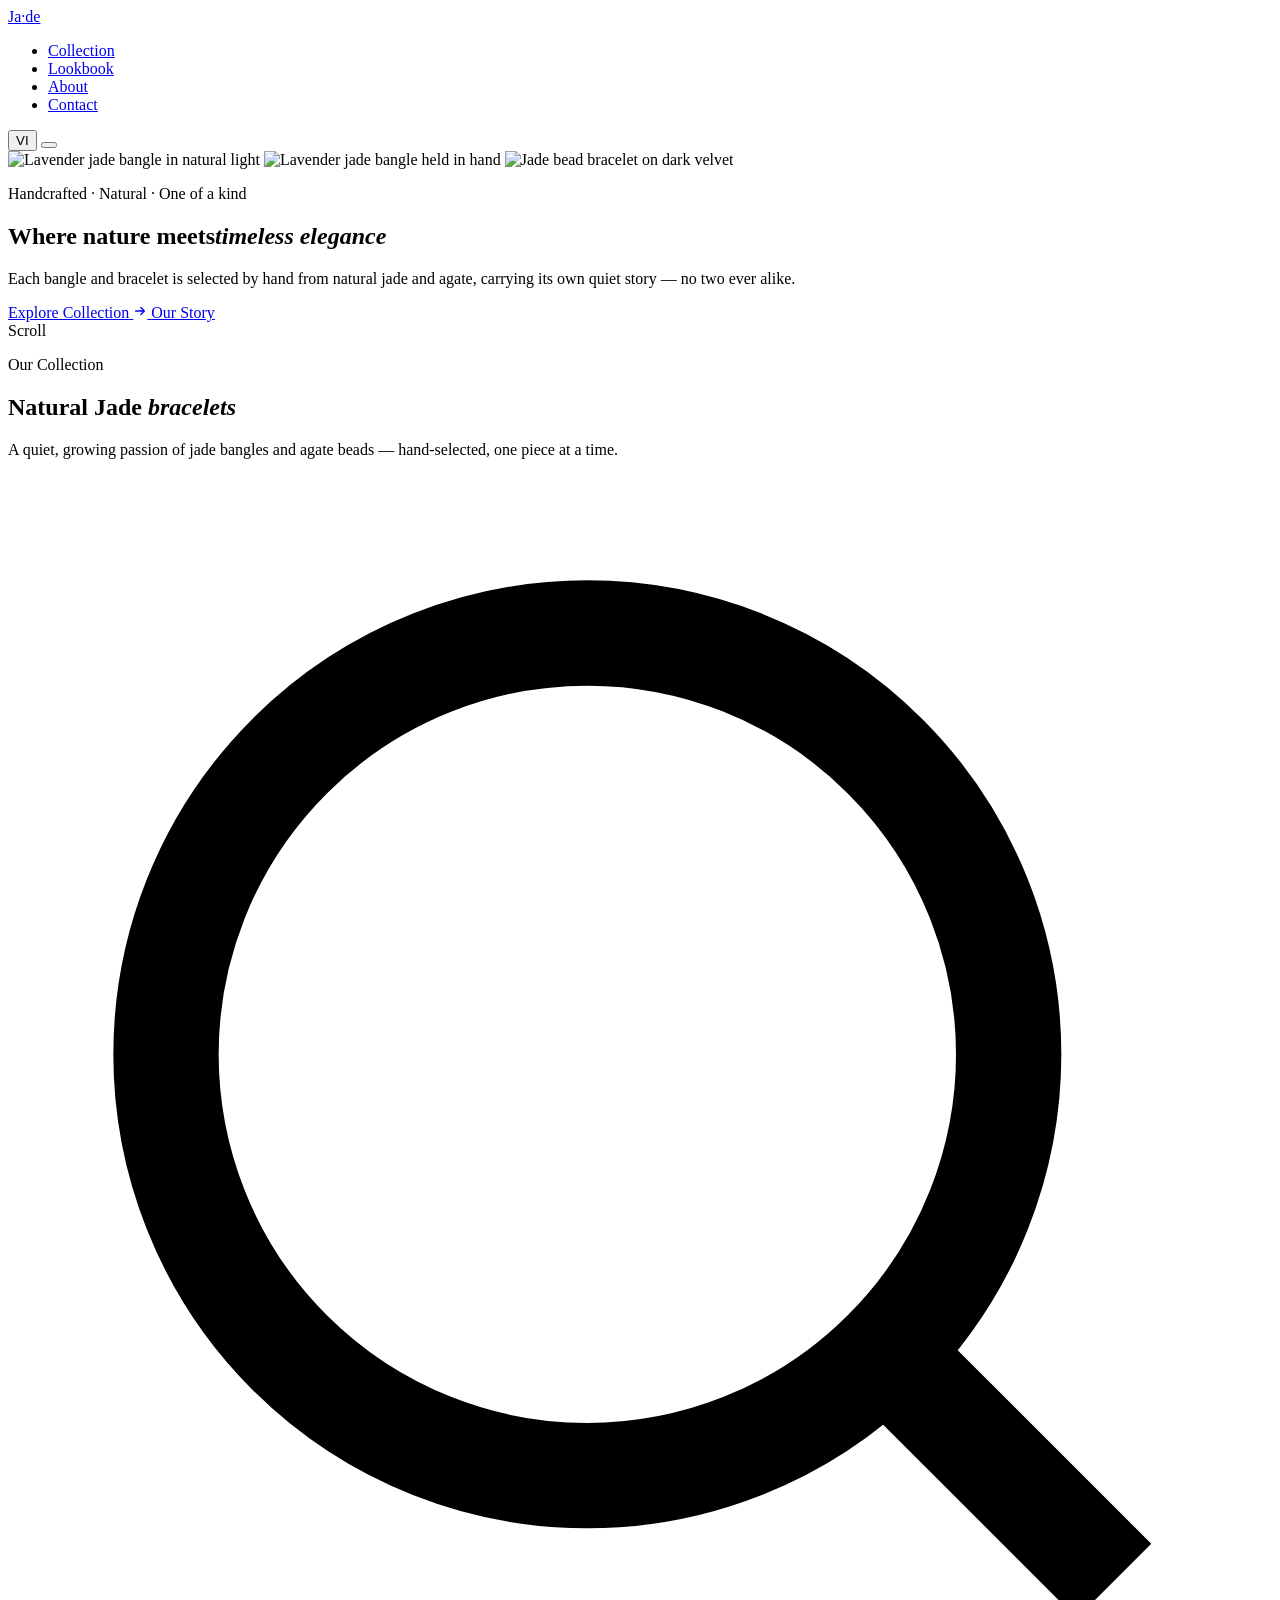
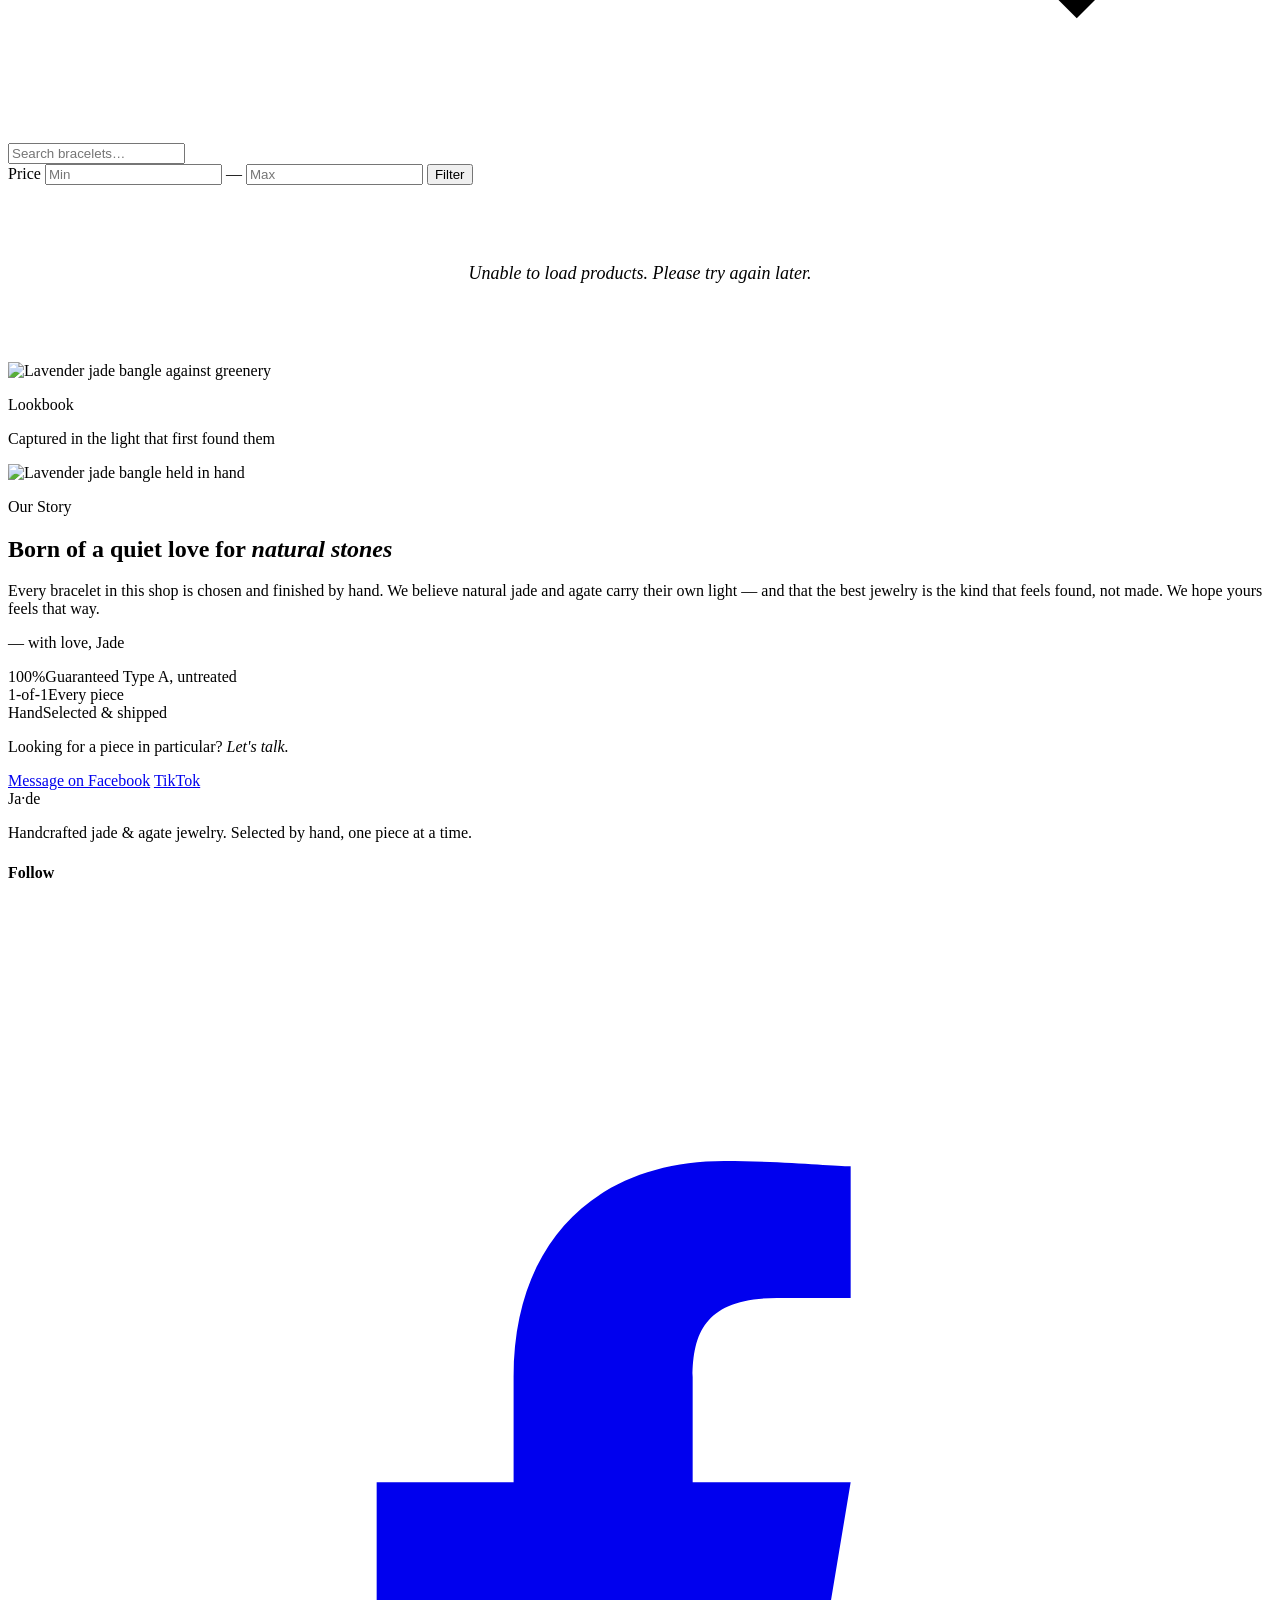
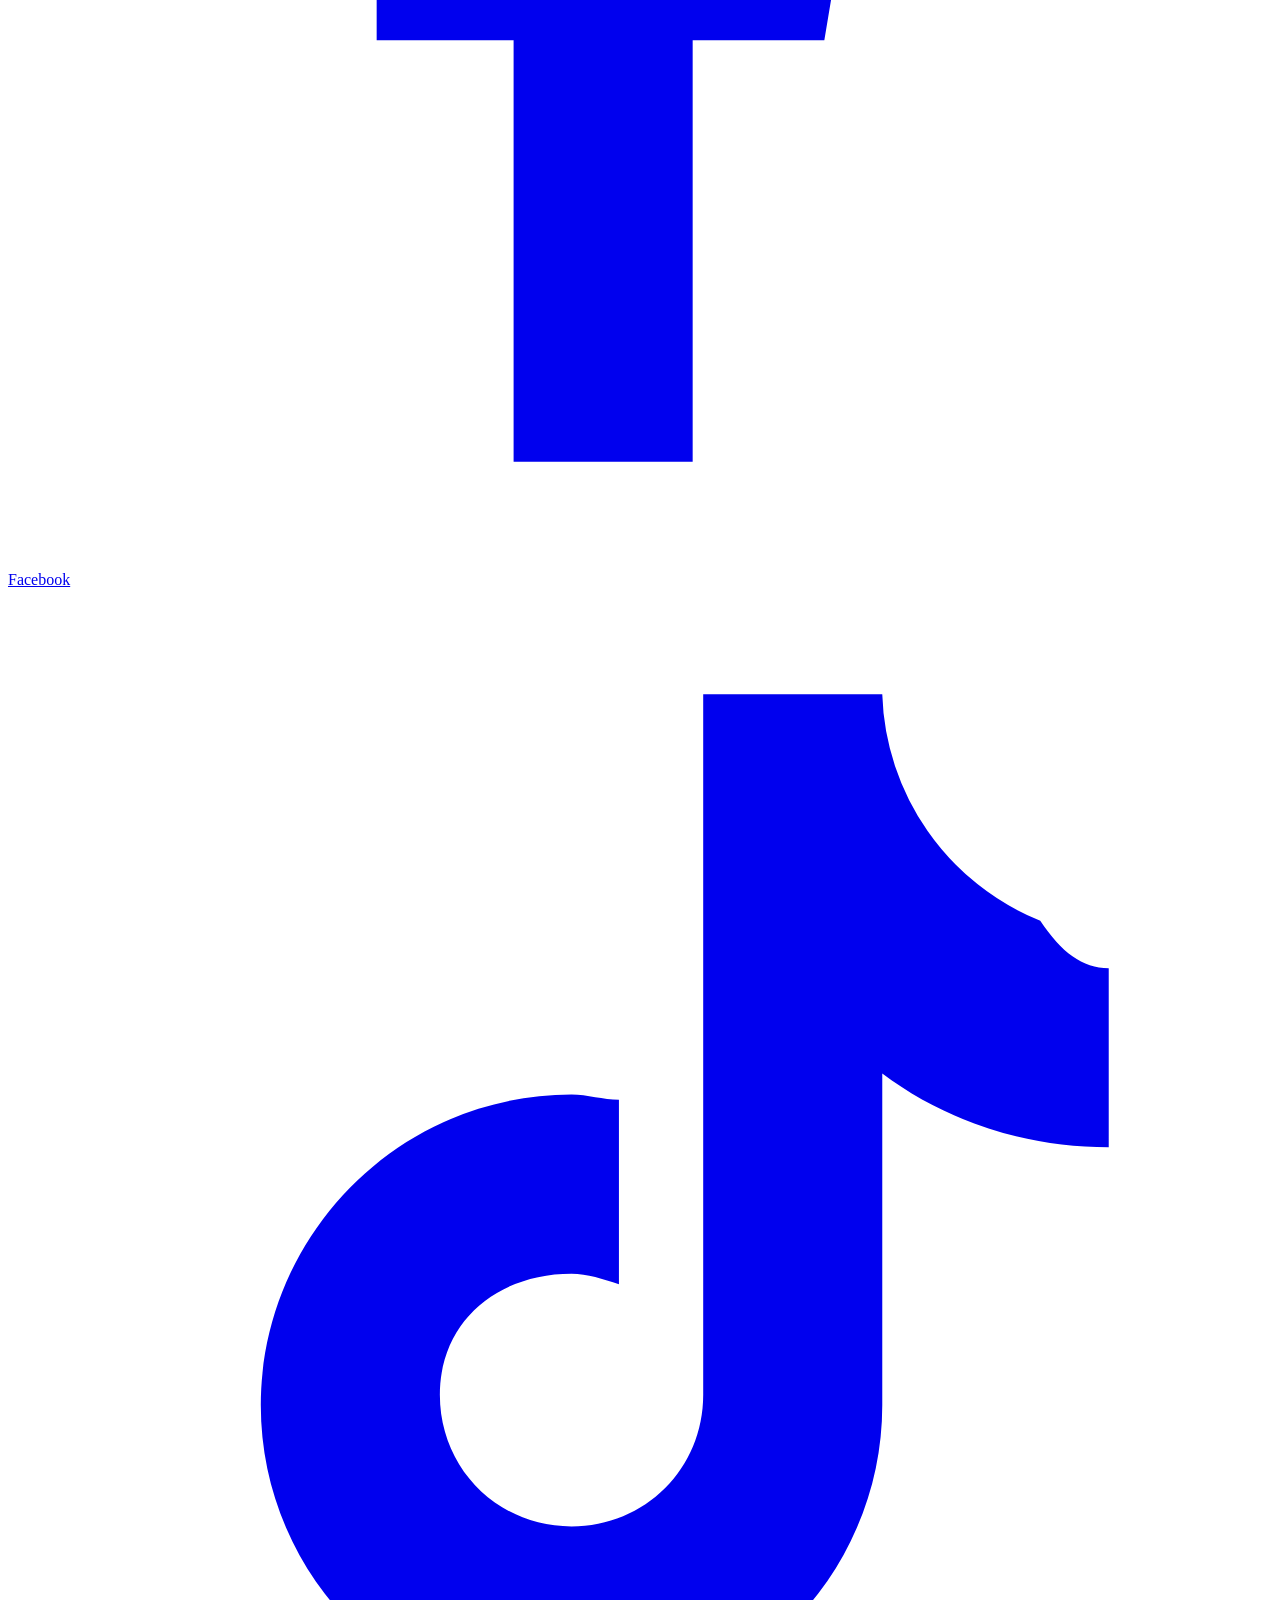
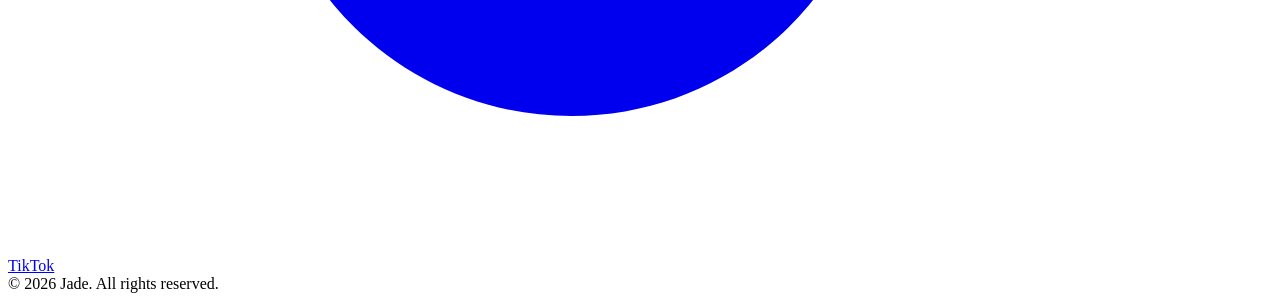
==== commit b1466b1d: "modified homepage and product page" ====
--- a/frontend/templates/index.html
+++ b/frontend/templates/index.html
@@ -71,9 +71,9 @@
 <section class="section" id="collection">
   <div class="section-header reveal">
     <p class="eyebrow" data-en="Our Collection" data-vi="Bộ sưu tập">Our Collection</p>
-    <h2 class="section-title" data-en-html="Natural stone <em>bracelets</em>" data-vi-html="Vòng tay <em>đá tự nhiên</em>">Natural stone <em>bracelets</em></h2>
+    <h2 class="section-title" data-en-html="Natural Jade <em>bracelets</em>" data-vi-html="Vòng tay <em>mã não tự nhiên</em>">Natural Jade <em>bracelets</em></h2>
     <div class="section-divider"></div>
-    <p class="section-sub" data-en="A quiet, growing edit of jade bangles and agate beads — hand-selected, one piece at a time." data-vi="Bộ sưu tập nhỏ nhưng tinh tế gồm vòng ngọc và hạt mã não — được chọn lọc thủ công từng chiếc.">A quiet, growing edit of jade bangles and agate beads — hand-selected, one piece at a time.</p>
+    <p class="section-sub" data-en="A quiet, growing passion of jade bangles and agate beads — hand-selected, one piece at a time." data-vi="Bộ sưu tập nhỏ nhưng tinh tế gồm vòng ngọc và hạt mã não — được chọn lọc thủ công từng chiếc.">A quiet, growing passion of jade bangles and agate beads — hand-selected, one piece at a time.</p>
   </div>
 
   <div class="filter-bar reveal">
@@ -115,7 +115,7 @@
     <p class="about-text" data-en="Every bracelet in this shop is chosen and finished by hand. We believe natural jade and agate carry their own light — and that the best jewelry is the kind that feels found, not made. We hope yours feels that way." data-vi="Mỗi chiếc vòng trong cửa hàng đều được chọn và hoàn thiện thủ công. Chúng tôi tin rằng ngọc bích và mã não tự nhiên mang ánh sáng riêng — và trang sức đẹp nhất là trang sức cảm giác như được tìm thấy, không phải tạo ra. Chúng tôi hy vọng bạn cũng cảm nhận được điều đó.">Every bracelet in this shop is chosen and finished by hand. We believe natural jade and agate carry their own light — and that the best jewelry is the kind that feels found, not made. We hope yours feels that way.</p>
     <p class="about-sign" data-en="— with love, Jade" data-vi="— thương mến, Jade">— with love, Jade</p>
     <div class="about-stats">
-      <div class="about-stat"><span class="about-stat-num">100%</span><span class="about-stat-label" data-en="Natural stone" data-vi="Đá tự nhiên">Natural stone</span></div>
+      <div class="about-stat"><span class="about-stat-num">100%</span><span class="about-stat-label" data-en="Guaranteed Type A, untreated" data-vi="Đảm bảo loại A, không qua xử lý">Guaranteed Type A, untreated</span></div>
       <div class="about-stat"><span class="about-stat-num">1-of-1</span><span class="about-stat-label" data-en="Every piece" data-vi="Mỗi sản phẩm">Every piece</span></div>
       <div class="about-stat"><span class="about-stat-num">Hand</span><span class="about-stat-label" data-en="Selected &amp; shipped" data-vi="Chọn &amp; gửi">Selected &amp; shipped</span></div>
     </div>
